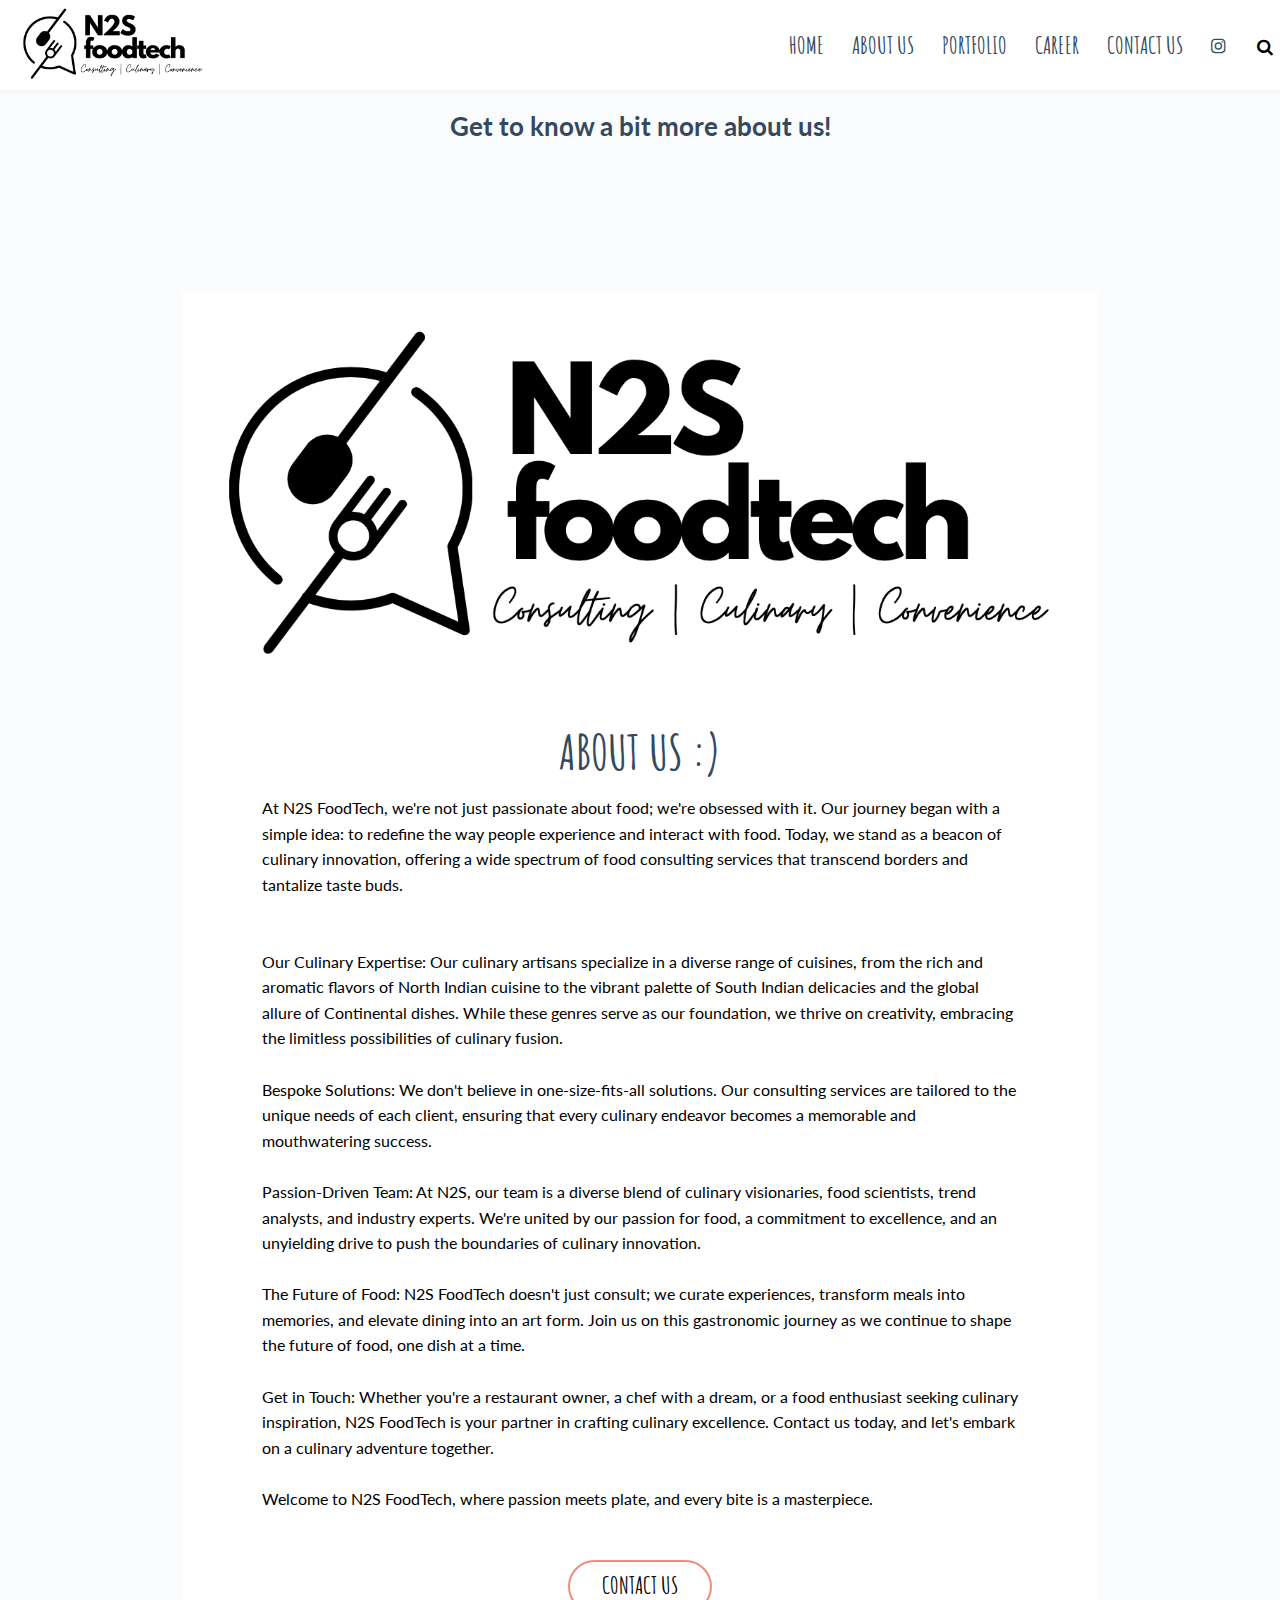
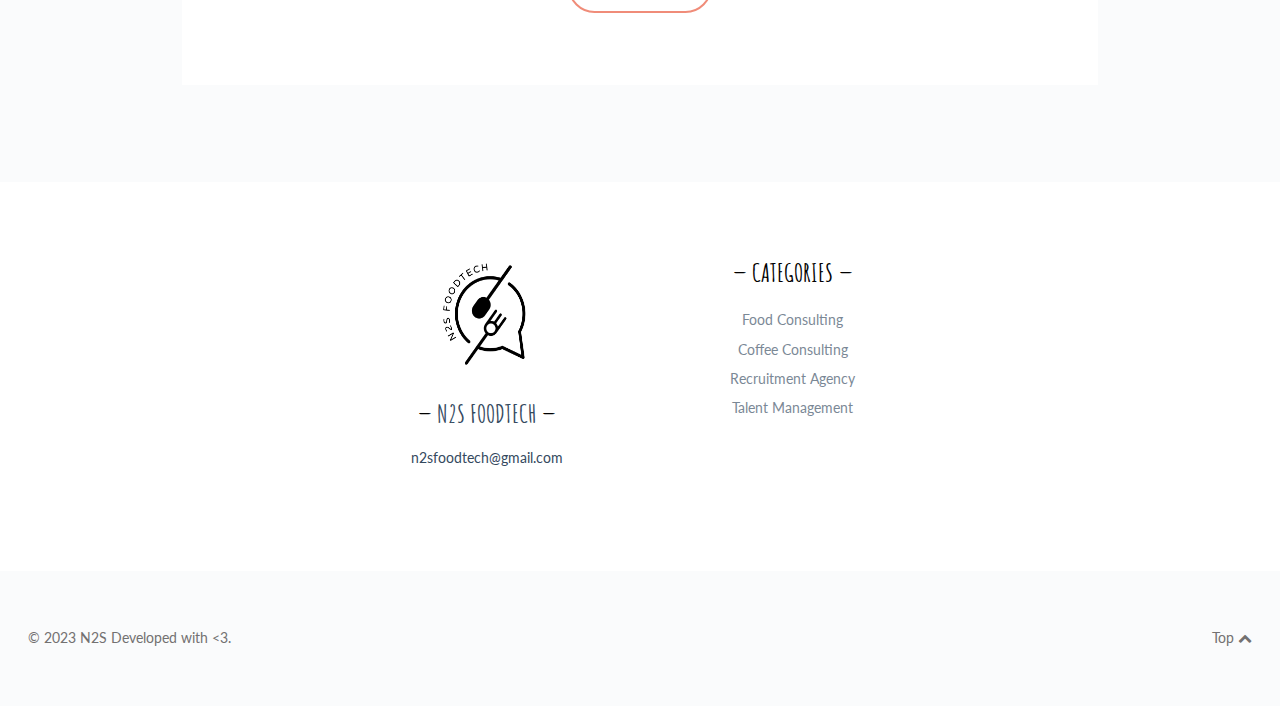
==== about.html @ 74101a21 "first commit" ====
<!doctype html>
<!--
	Itsy by FreeHTML5.co
	Twitter: https://twitter.com/fh5co
	Facebook: https://fb.com/fh5co
	URL: https://freehtml5.co
-->
<html class="home blog no-js" lang="en-US">
<head>
    <title>N2S Foodtech</title>

    <meta charset="UTF-8"/>
    <link rel="stylesheet" href="https://stackpath.bootstrapcdn.com/font-awesome/4.7.0/css/font-awesome.min.css"
          type="text/css" media="all"/>
    <link rel="stylesheet" href="https://fonts.googleapis.com/css?family=Amatic+SC%3A400%2C700%7CLato%3A400%2C700%2C400italic%2C700italic&amp;ver=4.9.8"
          type="text/css" media="screen"/>
    <link rel="stylesheet" href="style.css" type="text/css" media="screen"/>
    <link rel="stylesheet" href="print.css" type="text/css" media="print"/>
    <!--[if (lt IE 9) & (!IEMobile)]>
    <link rel="stylesheet" id="lt-ie9-css" href="ie.css" type="text/css" media="screen"/>
    <![endif]-->
    <script src='js/jquery-3.0.0.min.js'></script>
    <script src='js/jquery-migrate-3.0.1.min.js'></script>
    <!--[if lt IE 9]>
    <script src="http://html5shim.googlecode.com/svn/trunk/html5.js"></script>
    <![endif]-->
</head>
<body class="home sticky-menu sidebar-off" id="top">

<header class="header">

    <div class="header-wrap">

        <div class="logo plain logo-left">
            <div class="site-title">
                <a href="index.html" title=""><img src="images/n2s/logo1.png"/>
                </a>
            </div>
        </div><!-- /logo -->


        <nav id="nav" role="navigation">
            <div class="table">
                <div class="table-cell">
                    <ul id="menu-menu-1">
                        <li class="menu-item">
                            <a href="index.html">Home</a></li>
                        <li class="menu-item">
                            <a href="about.html">About Us</a></li>
                        
                            <li class="menu-item">
                                <a href="portfolio.html">Portfolio</a></li>
                            
                                <li class="menu-item">
                                    <a href="career.html">Career</a></li>
                               
                        <li class="menu-item">
                            <a href="contact.html">Contact Us</a></li>
                        
                        
                        <li class="menu-inline menu-item">
                            <a title="Instagram" href="https://www.instagram.com/n2s_foodtech/" target="_blank">
                                <i class="fa fa-instagram"></i><span class="i">Instagram</span>
                            </a>
                        </li>
                    </ul>
                </div>
            </div>
        </nav>
        <a href="#nav" class="menu-trigger"><i class="fa fa-bars"></i></a>

        <a href="#topsearch" class="search-trigger"><i class="fa fa-search"></i></a>

    </div>

</header>

<br>
<div class="quotemark" style="font-size:2em;" >Get to know a bit more about us! <div class="quote-rating-5"></div></div>



<div class="wrap full-wrap">
    <div class="main-wrap">
        <section class="main main-archive">
            <div class="loop">


                <article class="post format-gallery post_format-post-format-gallery">

                    <a href="#"
                       title="Coffee Consulting">
                        <div class="part-gallery">
                            <div class="flexslider">
                                <ul class="slides">

                                    <li><span class="post-image"><img src="images/n2s/logo1.png"
                                                                      alt="logo"/></span></li>
                                   
                                </ul>
                            </div>
                        </div>

                    </a>
                    

                    <div class="inner">

                        <h2 class="entry-title">
                            <a href="#"
                               title="Food Consulting">
                                About Us :) </a>
                        </h2>
                        
                        <div class="post-content">
                            
                            <p>At N2S FoodTech, we're not just passionate about food; we're obsessed with it. Our journey began with a simple idea: to redefine the way people experience and interact with food. Today, we stand as a beacon of culinary innovation, offering a wide spectrum of food consulting services that transcend borders and tantalize taste buds. <br>

                                <br><br> Our Culinary Expertise: Our culinary artisans specialize in a diverse range of cuisines, from the rich and aromatic flavors of North Indian cuisine to the vibrant palette of South Indian delicacies and the global allure of Continental dishes. While these genres serve as our foundation, we thrive on creativity, embracing the limitless possibilities of culinary fusion.
                                
                                <br><br> Bespoke Solutions: We don't believe in one-size-fits-all solutions. Our consulting services are tailored to the unique needs of each client, ensuring that every culinary endeavor becomes a memorable and mouthwatering success.
                                
                                <br><br> Passion-Driven Team: At N2S, our team is a diverse blend of culinary visionaries, food scientists, trend analysts, and industry experts. We're united by our passion for food, a commitment to excellence, and an unyielding drive to push the boundaries of culinary innovation.
                                
                                <br><br>The Future of Food: N2S FoodTech doesn't just consult; we curate experiences, transform meals into memories, and elevate dining into an art form. Join us on this gastronomic journey as we continue to shape the future of food, one dish at a time.
                                
                                <br><br>Get in Touch: Whether you're a restaurant owner, a chef with a dream, or a food enthusiast seeking culinary inspiration, N2S FoodTech is your partner in crafting culinary excellence. Contact us today, and let's embark on a culinary adventure together.
                                
                                <br><br> Welcome to N2S FoodTech, where passion meets plate, and every bite is a masterpiece.
                                
                                <a
                                        href="contact.html"
                                        class="more-link">Contact Us</a></p>
                        </div>


                    
                    </div>
                </article>



            </div>


        </section>


    </div><!-- /main-wrap -->


</div><!-- /wrap -->


<div class="footer-widgets widget-count-4">

    <div class="wrap">

        <div class="mt-about-you-widget">
            <div class="widget footer">

                <img class="mt-about-avatar" src="images/n2s/logo2.png" alt="Clare Itsy"/>


                <h4><a href="https://www.instagram.com/n2s_foodtech/">N2S Foodtech</a></h4>

                <div class="mt-about-bio">
                    <p><a href="mailto:n2sfoodtech@gmail.com" target="_blank">n2sfoodtech@gmail.com</a></p>
                </div>


            </div>
        </div>
     
        <div class="widget footer"><h4>Categories</h4>
            <ul>
                <li class="cat-item cat-item-6">
                    <a href="index.html">Food Consulting</a>
                </li>
                <li class="cat-item cat-item-7">
                    <a href="index.html" >Coffee Consulting</a>
                </li>
                <li class="cat-item cat-item-8">
                    <a href="career.html">Recruitment Agency</a>
                </li>
                <li class="cat-item cat-item-9">
                    <a href="career.html">Talent Management</a>
                </li>
            </ul>
        </div>
       
    </div>

</div>


<footer class="footer">
    <div class="footer-wrap">
        <div id="footer-text">&copy; 2023 N2S
            Developed with <3.</div>
        <a href="#top" id="btt">Top <i class="fa fa-chevron-up"></i></a>
    </div>
</footer>

<div id="topsearch">
    <div class="table">
        <div class="table-cell">
            <form role="search" method="get" class="searchform" action="index.html">
                <div>
                    <input type="text" value="" name="s" class="s" placeholder="Type and hit enter"/>
                    <input type="submit" class="searchsubmit" value="Search"/>
                </div>
            </form>
        </div>
    </div>
    <a href="#topsearch" class="search-trigger"><i class="fa fa-times"></i></a>
</div>


<script>var ie9 = false;</script>
<!--[if lte IE 9 ]>
<script> var ie9 = true; </script>
<![endif]-->
<script src="js/global-plugins.min.js"></script>
<script src="js/main.js"></script>
</body>
</html>
---- style.css ----
@charset "UTF-8";
/*!

	Itsy by FreeHTML5
	https://freehtml5.co
	https://twitter.com/fh5co
	https://fb.com/fh5co

==========================================================================
*/
/* ==========================================================================
	Table of Contents
==========================================================================

	0. Resets
		0.1. Plugins
			0.1.1 Flexslider
		0.2 Tables
		0.3 Code etc.
		0.4 Forms
		0.5 Defaults
		0.6 Comments

	1.  Global Styles
	2.  Sharing & Pagination
	3.  Single, Home & Archive
	4.  Search / Archive / Author
	5.  404
	6.  Archive Layout
	7.  Contact
	8.  Back to top
	9.  Default Page
	10. Related
	11. Header & Footer Widget Areas
	12. Colors
	13. Shortcodes
	14. Media Queries

*/
/* ==========================================================================
    0 Resets & Box Sizing
  ========================================================================== */
html, body, div, span, object, iframe, h1, h2, h3, h4, h5, h6, p, blockquote, pre, abbr, address, cite, code, del, dfn, em, img, ins, kbd, q, samp, small, strong, sub, sup, var, b, i, dl, dt, dd, ol, ul, li, fieldset, form, label, legend, table, caption, tbody, tfoot, thead, tr, th, td, article, aside, canvas, details, figcaption, figure, footer, header, hgroup, menu, nav, section, summary, time, mark, audio, video {
  border: 0;
  font-size: 100%;
  font: inherit;
  vertical-align: baseline;
  margin: 0;
  padding: 0;
}

article, aside, details, figcaption, figure, footer, header, hgroup, menu, nav, section {
  display: block;
}

blockquote, q {
  quotes: none;
}

blockquote:before, blockquote:after, q:before, q:after {
  content: none;
}

ins {
  background-color: #ff9;
  color: #333;
  text-decoration: none;
}

mark {
  background-color: #ff9;
  color: #333;
  font-style: italic;
  font-weight: 700;
}

del {
  text-decoration: line-through;
}

abbr[title], dfn[title] {
  border-bottom: 1px dotted;
  cursor: help;
}

table {
  border-collapse: collapse;
  border-spacing: 0;
}

hr {
  display: block;
  height: 1px;
  border: 0;
  border-top: 1px solid #ccc;
  margin: 1em 0;
  padding: 0;
}

input, select {
  vertical-align: middle;
}

body {
  font: 13px/1.231 sans-serif;
}

select, input, textarea, button {
  font: 99% sans-serif;
}

pre, code, kbd, samp {
  font-family: monospace, sans-serif;
}

html {
  overflow-y: scroll;
}

a:hover, a:active {
  outline: none;
}

ul, ol {
  margin-left: 2em;
}

ol {
  list-style-type: decimal;
}

nav ul, nav li {
  list-style: none;
  list-style-image: none;
  margin: 0;
}

small {
  font-size: 85%;
}

strong, th {
  font-weight: 700;
}

td {
  vertical-align: top;
}

sub, sup {
  font-size: 75%;
  line-height: 0;
  position: relative;
}

sup {
  top: -.5em;
}

sub {
  bottom: -.25em;
}

pre {
  white-space: pre-wrap;
  word-wrap: break-word;
  padding: 1em;
}

textarea {
  overflow: auto;
}

.ie6 legend, .ie7 legend {
  margin-left: -7px;
}

input[type="checkbox"] {
  vertical-align: bottom;
}

.ie7 input[type="checkbox"] {
  vertical-align: baseline;
}

label, input[type="button"], input[type="submit"], input[type="image"], button {
  cursor: pointer;
}

button, input, select, textarea {
  margin: 0;
}

input:invalid, textarea:invalid {
  border-radius: 1px;
  -moz-box-shadow: 0 0 5px red;
  -webkit-box-shadow: 0 0 5px red;
  box-shadow: 0 0 5px red;
}

.no-boxshadow input:invalid, .no-boxshadow textarea:invalid {
  background-color: #f0dddd;
}

button {
  width: auto;
  overflow: visible;
}

.ie7 img {
  -ms-interpolation-mode: bicubic;
}

input[type="radio"], .ie6 input {
  vertical-align: text-bottom;
}

em, i {
  font-style: oblique;
}

img {
  max-width: 100%;
  height: auto;
}

* {
  -webkit-font-smoothing: aliased;
  -webkit-box-sizing: border-box;
  -moz-box-sizing: border-box;
  box-sizing: border-box;
}

/* ==========================================================================
		0.1 Plugins
	========================================================================== */
/* ==========================================================================
0.1.1 Flexslider
========================================================================== */
/*
* jQuery FlexSlider v2.2.0
* http://www.woothemes.com/flexslider/
*
* Copyright 2012 WooThemes
* Free to use under the GPLv2 license.
* http://www.gnu.org/licenses/gpl-2.0.html
*
* Contributing author: Tyler Smith (@mbmufffin)
*/
/* Browser Resets
*********************************/
.flex-container a:active,
.flexslider a:active,
.flex-container a:focus,
.flexslider a:focus {
  outline: none;
}

.slides,
.flex-control-nav,
.flex-direction-nav {
  margin: 0;
  padding: 0;
  list-style: none;
}

/* FlexSlider Necessary Styles
*********************************/
.flexslider {
  margin: 0;
  padding: 0;
}

.flexslider .slides > li {
  display: none;
  -webkit-backface-visibility: hidden;
}

/* Hide the slides before the JS is loaded. Avoids image jumping */
.flexslider .slides img {
  width: 100%;
  display: block;
}

.flex-pauseplay span {
  text-transform: capitalize;
}

/* Clearfix for the .slides element */
.slides:after {
  content: "\0020";
  display: block;
  clear: both;
  visibility: hidden;
  line-height: 0;
  height: 0;
}

html[xmlns] .slides {
  display: block;
}

* html .slides {
  height: 1%;
}

/* No JavaScript Fallback */
/* If you are not using another script, such as Modernizr, make sure you
* include js that eliminates this class on page load */
.no-js .slides > li:first-child {
  display: block;
}

/* FlexSlider MeanThemes Theme
*********************************/
.flexslider {
  margin: 0;
  position: relative;
  zoom: 1;
}

.flexslider > ul.slides, .flexslider ul.slides > li {
  padding: 0;
  margin: 0;
}

.flex-viewport {
  max-height: 2000px;
  -webkit-transition: all 1s ease;
  -moz-transition: all 1s ease;
  -o-transition: all 1s ease;
  transition: all 1s ease;
}

.loading .flex-viewport {
  max-height: 300px;
}

.flexslider .slides {
  zoom: 1;
}

.carousel li {
  margin-right: 5px;
}

/* Direction Nav */
.flex-direction-nav {
  *height: 0;
}

.flex-direction-nav a {
  text-decoration: none;
  display: block;
  width: 40px;
  height: 40px;
  margin: -20px 0 0;
  position: absolute;
  top: 50%;
  z-index: 10;
  overflow: hidden;
  opacity: 0;
  cursor: pointer;
  color: rgba(255, 255, 255, 0.8);
  -webkit-transition: all .3s ease;
  -moz-transition: all .3s ease;
  transition: all .3s ease;
}

.flex-direction-nav .flex-prev {
  left: 0;
}

.flex-direction-nav .flex-next {
  right: 0;
  text-align: right;
}

.flexslider:hover .flex-prev {
  opacity: 0.7;
  left: 20px;
}

.flexslider:hover .flex-next {
  opacity: 0.7;
  right: 20px;
}

.flexslider:hover .flex-next:hover, .flexslider:hover .flex-prev:hover {
  opacity: 1;
}

.flex-direction-nav .flex-disabled {
  opacity: 0 !important;
  filter: alpha(opacity=0);
  cursor: default;
}

.flex-direction-nav a:before {
  font-family: "FontAwesome";
  font-size: 40px;
  display: inline-block;
  content: '\f104';
}

.flex-direction-nav a.flex-next:before {
  content: '\f105';
}

/* Control Nav */
.flex-control-nav {
  position: absolute;
  right: 20px;
  bottom: 1em;
  z-index: 3;
}
.flex-control-nav li {
  display: inline-block;
}
.flex-control-nav li a {
  display: inline-block;
  width: 10px;
  height: 10px;
  margin: 0 4px;
  text-indent: -999em;
  border: 2px solid #fff;
  border-radius: 6px;
  cursor: pointer;
  opacity: .4;
  -webkit-transition: background .5s, opacity .5s;
  -moz-transition: background .5s, opacity .5s;
  transition: background .5s, opacity .5s;
}
.flex-control-nav li a:hover {
  opacity: 0.7;
}
.flex-control-nav li a.flex-active {
  background: #fff;
  background: rgba(255, 255, 255, 0.8);
  opacity: 1;
}

.flex-control-thumbs {
  margin: 5px 0 0;
  position: static;
  overflow: hidden;
}

.flex-control-thumbs li {
  width: 25%;
  float: left;
  margin: 0;
}

.flex-control-thumbs img {
  width: 100%;
  display: block;
  opacity: .7;
  cursor: pointer;
}

.flex-control-thumbs img:hover {
  opacity: 1;
}

.flex-control-thumbs .flex-active {
  opacity: 1;
  cursor: default;
}

@media screen and (max-width: 860px) {
  .flex-direction-nav .flex-prev {
    opacity: 1;
    left: 10px;
  }

  .flex-direction-nav .flex-next {
    opacity: 1;
    right: 10px;
  }
}
/* ==========================================================================
  Zilla Likes
  ========================================================================== */
article .zilla-likes {
  padding-top: 40px;
  padding-bottom: 20px;
  padding-left: 0;
  text-decoration: none;
  width: 100%;
  text-align: center;
  background: none;
  font-family: 'Helvetica', Arial, sans-serif;
  font-size: 20px;
}
article .zilla-likes .zilla-likes-count:before {
  content: '';
  width: 60px;
  height: 60px;
  display: block;
  background: url(assets/img/zillalikes-on.svg) center center no-repeat;
  background: url(assets/img/zillalikes-off.svg) center center no-repeat;
  margin: 0 auto -43px auto;
}
article .zilla-likes:hover, article .zilla-likes.active {
  background: none;
  padding-left: 0 !important;
}
article .zilla-likes:hover .zilla-likes-count:before, article .zilla-likes.active .zilla-likes-count:before {
  background: url(assets/img/zillalikes-on.svg) center center no-repeat;
}
article .zilla-likes:hover .zilla-likes-count:before {
  -webkit-animation: pulsate 1s ease-in-out;
  -webkit-animation-iteration-count: infinite;
}

@-webkit-keyframes pulsate {
  0% {
    -webkit-transform: scale(1, 1);
  }
  25% {
    -webkit-transform: scale(0.9, 0.9);
  }
  50% {
    -webkit-transform: scale(1, 1);
  }
  75% {
    -webkit-transform: scale(1.1, 1.1);
  }
  100% {
    -webkit-transform: scale(1, 1);
  }
}
.isotope-item {
  z-index: 2;
}

.isotope-hidden.isotope-item {
  pointer-events: none;
  z-index: 1;
}

.isotope, .isotope .isotope-item {
  -webkit-transition-duration: 0.8s;
  -moz-transition-duration: 0.8s;
  -ms-transition-duration: 0.8s;
  -o-transition-duration: 0.8s;
  transition-duration: 0.8s;
}

.isotope {
  -webkit-transition-property: height, width;
  -moz-transition-property: height, width;
  -ms-transition-property: height, width;
  -o-transition-property: height, width;
  transition-property: height, width;
}

.isotope .isotope-item {
  -webkit-transition-property: -webkit-transform, opacity;
  -moz-transition-property: -moz-transform, opacity;
  -ms-transition-property: -ms-transform, opacity;
  -o-transition-property: top, left, opacity;
  transition-property: transform, opacity;
}

/* ==========================================================================
		0.2 Tables
	========================================================================== */
table {
  max-width: 100%;
}

table, table td, table th {
  border: 1px solid #ccc;
  border-collapse: collapse;
}

table td, table th {
  padding: 10px;
}

table th {
  background: #f3f3f3;
  font-weight: 700;
}

table tr:nth-child(odd) td {
  background: #f9f9f9;
}

/* ==========================================================================
			0.3 Code etc.
	========================================================================== */
dl {
  margin: 1.6em 0;
}

dl dt {
  float: left;
  width: 180px;
  overflow: hidden;
  clear: left;
  text-align: right;
  text-overflow: ellipsis;
  white-space: nowrap;
  font-weight: bold;
  margin-bottom: 1em;
}

dl dd {
  margin-left: 200px;
  margin-bottom: 1em;
}

.gallery dl {
  margin: auto;
}
.gallery dl dt {
  float: none;
  width: auto;
  overflow: auto;
  clear: none;
  text-align: inherit;
  text-overflow: none;
  white-space: inherit;
  font-weight: inherit;
  margin-bottom: auto;
}
.gallery dl dd {
  margin-left: auto;
  margin-bottom: auto;
}

mark {
  background-color: #ffc336;
}

code, tt {
  padding: 0 4px;
  font-family: "Courier New", monospace, sans-serif;
  border: 1px solid #E3EDF3;
  background: #F7FAFB;
  border-radius: 2px;
  display: inline-block;
}

pre {
  margin: 0 0 20px 0;
  border: 1px solid #E3EDF3;
  width: 96%;
  padding: 20px;
  font-family: "Courier New", monospace, sans-serif;
  white-space: pre;
  overflow: auto;
  background: #F7FAFB;
  border-radius: 3px;
}

h2 + pre {
  margin-top: 20px;
}

pre code, tt {
  font-size: inherit;
  white-space: -moz-pre-wrap;
  white-space: pre-wrap;
  background: transparent;
  border: none;
  padding: 0;
}

kbd {
  display: inline-block;
  margin-bottom: 0.4em;
  padding: 1px 8px;
  border: #ccc 1px solid;
  color: #666;
  text-shadow: #fff 0 1px 0;
  font-size: 0.9em;
  font-weight: bold;
  background: #f4f4f4;
  border-radius: 4px;
  box-shadow: 0 1px 0 rgba(0, 0, 0, 0.2), 0 1px 0 0 #fff inset;
}

/* ==========================================================================
		0.Forms
	========================================================================== */
::-webkit-input-placeholder {
  color: #737171;
}

:-moz-placeholder {
  /* Firefox 18- */
  color: #737171;
}

::-moz-placeholder {
  /* Firefox 19+ */
  color: #737171;
}

:-ms-input-placeholder {
  color: #737171;
}

input[type="text"], input[type="url"], input[type="email"],
input[type="tel"], input[type="password"], textarea {
  background-color: rgba(0, 0, 0, 0.05);
  border: none;
  border-radius: 0;
  -webkit-appearance: none;
  outline: none;
  width: auto;
  padding: 1em 0.75em;
  font-size: 19px;
  font-size: 1.9rem;
  font-weight: 400;
  font-family: Helvetica, Arial, sans-serif;
  width: 100%;
  color: #737171;
  -o-transition: all 0.25s ease-in-out;
  -webkit-transition: all 0.25s ease-in-out;
  -moz-transition: all 0.25s ease-in-out;
  transition: all 0.25s ease-in-out;
}

input[type="submit"], button {
  -webkit-appearance: none;
  background-color: transparent;
  font-size: 20px;
  font-size: 2rem;
}

input[type="text"]:hover, input[type="url"]:hover, input[type="email"]:hover,
input[type="tel"]:hover, input[type="password"]:hover, textarea:hover {
  color: #737171;
  background-color: rgba(0, 0, 0, 0.09);
}

input[type="text"]:focus, input[type="url"]:focus, input[type="email"]:focus,
input[type="tel"]:focus, input[type="password"]:focus, textarea:focus {
  color: #737171;
  box-shadow: none;
  background-color: rgba(0, 0, 0, 0.11);
}

select {
  width: 100%;
}

input.searchsubmit,
input[type="submit"].searchsubmit {
  display: none;
}

/* ==========================================================================
    0.5 Defaults
  ========================================================================== */
.alignnone {
  margin: 5px 0 20px;
}

a img.alignnone {
  margin: 5px 20px 20px 0;
}

a img.aligncenter {
  display: block;
  margin-left: auto;
  margin-right: auto;
}

.aligncenter,
div.aligncenter,
.aligncenter {
  display: block;
  margin: 5px auto;
  clear: both;
}

.alignright,
a img.alignright {
  float: right;
  margin: 5px 0 20px 20px;
}

.alignleft,
a img.alignleft {
  float: left;
  margin: 5px 20px 20px 0;
}

.sticky {
  font-style: normal;
}

.gallery-caption {
  font-style: normal;
  font-size: 80%;
}

.bypostauthor .avatar {
  border-color: #ccc;
}

.post-image:hover, .flexslider:hover {
  position: relative;
}

/* Text meant only for screen readers. */
.screen-reader-text {
  border: 0;
  clip: rect(1px, 1px, 1px, 1px);
  clip-path: inset(50%);
  height: 1px;
  margin: -1px;
  overflow: hidden;
  padding: 0;
  position: absolute !important;
  width: 1px;
  word-wrap: normal !important;
  /* Many screen reader and browser combinations announce broken words as they would appear visually. */
}

.screen-reader-text:focus {
  background-color: #eee;
  clip: auto !important;
  clip-path: none;
  color: #444;
  display: block;
  font-size: 1em;
  height: auto;
  left: 5px;
  line-height: normal;
  padding: 15px 23px 14px;
  text-decoration: none;
  top: 5px;
  width: auto;
  z-index: 100000;
  /* Above WP toolbar. */
}

/* ==========================================================================
	0.6 Comments
==========================================================================
*/
h3#respond-title {
  margin-bottom: 0.35em;
}

.author-avatar img {
  width: 50px;
  height: 50px;
  -webkit-box-sizing: content-box;
  -moz-box-sizing: content-box;
  box-sizing: content-box;
  border-radius: 100px;
}

.author-avatar.avatar-small img {
  width: 25px;
  height: 25px;
}

.comments-wrapper {
  position: relative;
  z-index: 1;
  padding-top: 0;
  margin-top: 2em;
}

p.form-submit {
  margin-bottom: 0;
}

#comments {
  display: inline-block;
  width: 100%;
}
#comments h5#respond {
  margin-top: 30px;
}
#comments h5#respond span {
  color: #f08c79;
}
#comments .url, #comments .comment-date {
  text-decoration: none;
  margin-top: -0.75em;
  display: block;
}
#comments .url {
  font-size: 120%;
}
#comments .comment-date {
  margin-top: 0;
  margin-bottom: -1em;
  font-size: 80%;
}
#comments .commentlist, #comments .commentlist ul {
  list-style-type: none;
  padding: 0;
  margin: 0;
}
#comments .commentlist {
  padding-top: 0;
  padding-bottom: 1em;
  margin-bottom: 2em;
  border-bottom: 1px solid rgba(0, 0, 0, 0.05);
}
#comments .commentlist li {
  display: table;
  width: 100%;
  margin-top: 20px;
}
#comments .commentlist li .comment-date {
  border: none;
  padding: 8px 0 4px 0;
  display: block;
}
#comments .commentlist li .comment-reply-link {
  display: inline-block;
  margin-top: 0;
  font-size: 70%;
  padding: 0.35em 1.25em;
}
#comments .commentlist li .author-avatar, #comments .commentlist li .comment-body {
  display: table-cell;
  vertical-align: top;
}
#comments .commentlist li .author-avatar {
  width: 60px;
}
#comments .commentlist ul {
  padding: 20px 0 0 40px;
  position: relative;
  display: block;
}
#comments .commentlist ul li {
  padding: 20px 0;
  margin: 0 0 20px 0;
  border-top: 3px solid rgba(0, 0, 0, 0.05);
  display: table;
}
#comments .commentlist ul li .author-avatar, #comments .commentlist ul li .comment-body {
  display: table-cell;
}
#comments .commentlist ul li:first-child {
  border-top: none;
}
#comments .commentlist .commentlist li:first-child li,
#comments .commentlist .commentlist ul li {
  border-top: 1px solid rgba(0, 0, 0, 0.05);
}
#comments label, #comments label + .required {
  position: absolute;
  left: -9999em;
}

input#author, input#email, input#url {
  max-width: 500px;
}

textarea#comment {
  height: 250px;
}

button:hover, input[type="submit"]:hover {
  opacity: 0.8;
}

/* ==========================================================================
	1. Global
	========================================================================== */
html {
  -webkit-text-size-adjust: none;
  -webkit-font-smoothing: antialiased;
  text-rendering: optimizeLegibility;
  font-size: 62.5%;
  height: 100%;
}

body {
  margin: 0;
  padding: 0;
  height: 100%;
  color: #737171;
}

.widget input.searchsubmit {
  display: none;
}

a, .basic-item a h2, a h1, a h2 {
  text-decoration: none;
  -o-transition: all 0.25s ease-in-out;
  -webkit-transition: all 0.25s ease-in-out;
  -moz-transition: all 0.25s ease-in-out;
  transition: all 0.25s ease-in-out;
}

/* GPU Enhanced */
body.overlay-active header.header, body.overlay-active .wrap,
.pagination li a:before, .share-overlay, .post-image a, .post-image a:hover {
  -webkit-transform: translatez(0);
  -moz-transform: translatez(0);
  -ms-transform: translatez(0);
  -o-transform: translatez(0);
  transform: translatez(0);
}

.side {
  -webkit-transform: translate3d(0, 0, 0);
}

.blur-enabled #topsearch {
  background: rgba(255, 255, 255, 0.85);
}

.sidebar-off .wrap.full-wrap, .sidebar-off.sidebar-switch .wrap.full-wrap {
  max-width: 916px;
  padding: 0;
}
.sidebar-off .wrap.full-wrap .main-wrap, .sidebar-off.sidebar-switch .wrap.full-wrap .main-wrap {
  width: 100%;
  float: none;
}

#topsearch {
  display: none;
  -webkit-overflow-scrolling: touch;
  position: fixed;
  top: 0;
  left: 0;
  width: 100%;
  height: 100%;
  overflow: auto;
  background-color: #fff;
  background: rgba(255, 255, 255, 0.85);
  z-index: 99;
  padding: 1em;
  margin: 0;
  text-align: center;
  color: #737171;
}
#topsearch .table {
  display: table;
  width: 100%;
  height: 100%;
}
#topsearch .table .table-cell {
  width: 100%;
  display: table-cell;
  vertical-align: middle;
}
#topsearch .search-trigger {
  position: absolute;
  top: 20px;
  right: 20px;
  color: #737171;
  font-size: 20px;
  font-size: 2rem;
  padding: 10px;
}
#topsearch input.s {
  background-color: transparent;
  font-size: 30px;
  font-size: 3rem;
  border-bottom: 1px solid #f08c79;
  max-width: 800px;
}
#topsearch input.s::-webkit-input-placeholder {
  color: #737171;
}
#topsearch input.s:-moz-placeholder {
  color: #737171;
}
#topsearch input.s::-moz-placeholder {
  color: #737171;
}
#topsearch input.s:-ms-input-placeholder {
  color: #737171;
}

header.header {
  position: relative;
  display: block;
  width: 100%;
  box-shadow: 0 0 5px 0 rgba(0, 0, 0, 0.07);
  z-index: 6;
}
header.header i.fa {
  font-size: 17px;
  font-size: 1.7rem;
  display: inline-block;
  vertical-align: middle;
}
header.header:before {
  content: '';
  position: absolute;
  top: 0;
  left: 0;
  width: 100%;
  height: 100%;
}
header.header .header-wrap {
  position: relative;
  display: table;
  width: 100%;
  max-width: 1330px;
  margin: 0 auto;
}
header.header a.search-trigger, header.header a.menu-trigger {
  display: table-cell;
  vertical-align: middle;
  width: 20px;
  padding: 5px 7px;
}
header.header a.search-trigger, header.header a.menu-trigger, header.header .logo {
  position: relative;
  z-index: 5;
}
header.header nav {
  text-align: right;
  position: absolute;
  left: -9999em;
  opacity: 0;
  -o-transition: opacity 0.25s ease-in-out;
  -webkit-transition: opacity 0.25s ease-in-out;
  -moz-transition: opacity 0.25s ease-in-out;
  transition: opacity 0.25s ease-in-out;
}
header.header nav ul li {
  display: inline;
  margin-left: 1em;
  position: relative;
}
header.header nav ul li ul {
  display: none;
}
header.header nav ul li:first-child {
  margin-left: 0;
}
header.header .logo, header.header .nav-trigger {
  display: table-cell;
  vertical-align: middle;
}
header.header .logo {
  width: 200px;
}
header.header .site-tagline {
  margin-top: 0.35em;
}

.js .blur-enabled.menu-active header.header nav#nav {
  background-color: rgba(255, 255, 255, 0.85);
}

body.menu-active .wrap, body.menu-active .hero, body.menu-active .home-sticky {
  -webkit-filter: blur(10px);
}
body.menu-active header.header {
  position: fixed;
  top: 0;
  left: 0;
  width: 100%;
  z-index: 5;
}
body.menu-active header.header nav#nav {
  -webkit-overflow-scrolling: touch;
  position: fixed;
  top: 0;
  left: 0;
  width: 100%;
  height: 100%;
  overflow: auto;
  background-color: #fff;
  background-color: rgba(255, 255, 255, 0.95);
  z-index: 5;
  padding: 3em 1em;
  margin: 0;
  text-align: center;
  color: #737171;
  display: block;
  opacity: 1;
  -o-transition: opacity 0.25s ease-in-out;
  -webkit-transition: opacity 0.25s ease-in-out;
  -moz-transition: opacity 0.25s ease-in-out;
  transition: opacity 0.25s ease-in-out;
  font-size: 190%;
}
body.menu-active header.header nav#nav ul li.menu-inline, body.menu-active header.header nav#nav ul li.menu-inline:hover, body.menu-active header.header nav#nav ul li ul li, body.menu-active header.header nav#nav ul li ul li:hover {
  display: inline-block;
}
body.menu-active header.header nav#nav ul li ul {
  padding-bottom: 1em;
}
body.menu-active header.header nav#nav ul li, body.menu-active header.header nav#nav ul li:hover {
  display: block;
  margin: 0;
}
body.menu-active header.header nav#nav ul li a, body.menu-active header.header nav#nav ul li:hover a {
  display: block;
  padding: 0.25em 1em;
}
body.menu-active header.header nav#nav ul ul {
  display: block;
  font-size: 80%;
  background-color: transparent;
}
body.menu-active header.header nav#nav ul ul li a:before {
  content: ' - ';
}
body.menu-active header.header nav#nav .table {
  display: table;
  width: 100%;
  height: 100%;
}
body.menu-active header.header nav#nav .table .table-cell {
  width: 100%;
  display: table-cell;
  vertical-align: middle;
}

body.sticky-menu .hero {
  padding-top: 4em;
}
body.sticky-menu.hero-off .home-sticky {
  margin-top: 4em;
}
body.sticky-menu header.header {
  position: fixed;
  top: 0;
  left: 0;
  width: 100%;
}
body.sticky-menu header.header:before {
  opacity: 1;
}
body.sticky-menu a.menu-trigger, body.sticky-menu a.search-trigger {
  z-index: 5;
}
body.sticky-menu .site-title {
  z-index: 5;
  position: relative;
}
body.sticky-menu .wrap.full-wrap {
  padding-top: 6.5em;
}

.wrap {
  padding-left: 1em;
  padding-right: 1em;
}

.inner {
  padding: 3em 2em;
}

footer.footer {
  padding: 4em 2em;
  display: table;
  width: 100%;
  text-align: center;
}

.width-cap {
  max-width: 820px;
  margin: 0 auto;
}

.side {
  -o-transition: all 0.25s ease-in-out;
  -webkit-transition: all 0.25s ease-in-out;
  -moz-transition: all 0.25s ease-in-out;
  transition: all 0.25s ease-in-out;
  padding: 2em 1em 1em 1em;
  position: relative;
  z-index: 1;
}
.side ul {
  list-style: none;
  padding: 0;
  margin: 0;
}
.side ul ul {
  padding-left: 1em;
  font-size: 95%;
}
.side ul li {
  margin-top: 0.5em;
}
.side ul li.first-child {
  margin-top: 0;
}
.side .widget {
  border-radius: 3px;
  padding: 1.5em 2em;
  margin-bottom: 2em;
}
.side .widget ul li {
  display: block;
}
.side .widget .socials {
  text-align: center;
}
.side .widget h4 {
  margin-bottom: 0.6em;
}

/* ==========================================================================
	2. Sharing & Pagination
	========================================================================== */
.sharer {
  text-align: center;
}
.sharer li {
  padding-top: 1em;
}
.sharer li span {
  display: none;
}
.sharer li .twitter {
  color: #55acee;
}
.sharer li .facebook {
  color: #3c599f;
}
.sharer li .pinterest {
  color: #cb2027;
}
.sharer li .googleplus {
  color: #c63d2d;
}

/* Layout Sharer differntly if JavaScript is enabled */
.js .share-overlay.show {
  display: table;
  opacity: 0;
}

body.overlay-active header.header, body.overlay-active .wrap, body.overlay-active .hero, body.overlay-active .home-sticky {
  -webkit-filter: blur(10px);
}

.js .blur-enabled .share-overlay {
  background-color: rgba(255, 255, 255, 0.85);
}

.js .share-overlay {
  -webkit-overflow-scrolling: touch;
  position: fixed;
  top: 0;
  left: 0;
  width: 100%;
  height: 100%;
  overflow: auto;
  background-color: #fff;
  background-color: rgba(255, 255, 255, 0.95);
  z-index: 99;
  padding: 1em;
  margin: 0;
  text-align: center;
  color: #737171;
  display: none;
}
.js .share-overlay .share-close {
  position: absolute;
  top: 20px;
  right: 20px;
  color: #737171;
  font-size: 20px;
  font-size: 2rem;
  padding: 10px;
}
.js .share-overlay .meta.sharer {
  padding: 0;
  margin: 0 auto;
  border: none;
  display: table;
  table-layout: fixed;
  width: 100%;
  max-width: 240px;
}
.js .share-overlay .meta.sharer:before {
  display: none;
}
.js .share-overlay .share-inner {
  display: table-cell;
  width: 100%;
  vertical-align: middle;
}
.js .share-overlay .share-inner h1 {
  margin-bottom: 0.5em;
}
.js .share-overlay li {
  display: table-cell;
}
.js .share-overlay li:before {
  content: '';
}
.js .share-overlay li a {
  color: #737171;
  font-size: 20px;
  font-size: 2rem;
  padding: 10px;
}

span.i {
  position: absolute;
  left: -9999em;
}

.next-last.square a {
  color: #fff;
  font-size: 40px;
  font-size: 4rem;
}
.next-last.square a:hover {
  color: #fff;
}

.full-width .square.older-posts, .full-width .square.newer-posts {
  width: 50%;
}

.single-post .pagination li {
  width: 33.33333%;
}

.pagination {
  text-align: center;
  margin-top: 2em;
  margin-bottom: 2em;
}
.pagination ul {
  display: table;
  width: 100%;
}
.pagination li {
  display: table-cell;
  width: 50%;
  text-align: center;
}
.pagination li.share-link a {
  background: #34495e;
}
.pagination li span.inactive, .pagination li .span.inactive:hover {
  position: relative;
  display: inline-block;
  line-height: 65px;
  width: 100%;
  height: 65px;
  background: #000;
  color: #fff;
  font-size: 18px;
  font-size: 1.8rem;
  opacity: 0.05;
}
.pagination li a {
  position: relative;
  display: inline-block;
  line-height: 65px;
  width: 100%;
  height: 65px;
  background: #f08c79;
  color: #fff;
  font-size: 18px;
  font-size: 1.8rem;
}
.pagination li a:before {
  position: absolute;
  top: 0;
  left: 0;
  width: 100%;
  height: 100%;
  content: '';
  background: #000;
  opacity: 0;
  z-index: 1;
  -o-transition: opacity 0.25s ease-in-out;
  -webkit-transition: opacity 0.25s ease-in-out;
  -moz-transition: opacity 0.25s ease-in-out;
  transition: opacity 0.25s ease-in-out;
}
.pagination li a .fa {
  z-index: 2;
  position: relative;
}
.pagination li a:hover {
  color: #fff;
  background: #000;
}
.pagination li a:hover:before {
  opacity: 0.2;
}

.page-pagination {
  padding: 0.5em;
  margin-bottom: 1em;
  font-size: 80%;
  border: 1px solid rgba(0, 0, 0, 0.15);
}

/* ==========================================================================
	3. Single, Home & Archive
	========================================================================== */
.js .hero {
  position: fixed;
  height: 100%;
  z-index: 4;
}

h2.home-sticky-title, h2.home-blog-title {
  margin-bottom: 1em;
  text-align: center;
}
h2.home-sticky-title:before, h2.home-blog-title:before {
  content: '— ';
  display: inline-block;
  padding-right: 0.4em;
}
h2.home-sticky-title:after, h2.home-blog-title:after {
  content: ' —';
  display: inline-block;
  padding-left: 0.2em;
}

h2.home-blog-title {
  margin-top: -1.25em;
  margin-bottom: 1.5em;
}

.home-sticky {
  padding: 2em 0;
  text-align: center;
  display: inline-block;
  width: 100%;
}
.home-sticky .home-sticky-post {
  max-width: 100%;
  display: block;
  float: left;
}

.hero {
  background-repeat: no-repeat;
  background-size: cover;
  background-position: center center;
  height: 450px;
  position: relative;
  display: table;
  width: 100%;
}
.hero .hero-inner {
  display: table-cell;
  width: 100%;
  vertical-align: middle;
}
.hero .hero-inner .inner {
  max-width: 1400px;
  display: block;
  margin: 0 auto;
}
.hero .hero-inner span.border {
  display: inline-block;
  width: auto;
  padding: 6px 0;
}
.hero .hero-inner span.border.border-top {
  border-top: 2px solid #fff;
}
.hero .hero-inner span.border.border-bottom {
  border-bottom: 2px solid #fff;
}
.hero .more-arrow {
  display: block;
  text-align: center;
  position: absolute;
  bottom: 0;
  left: 0;
  width: 100%;
  padding: 40px 2em;
}
.hero .more-arrow:hover {
  opacity: 0.7;
}
.hero .more-arrow .fa {
  color: #fff;
  font-size: 25px;
  font-size: 2.5rem;
}
.hero .more-arrow span {
  position: absolute;
  left: -9999em;
}

.wrap {
  padding-top: 2em;
}

.post {
  position: relative;
}
.post .featured {
  background: url(assets/img/featured.svg) 100% 100% no-repeat;
  background-size: 95% auto;
  position: absolute;
  bottom: 0;
  right: 0;
  width: 39px;
  height: 39px;
  border-radius: 4px;
}
.post h2.entry-title, .post h1 {
  text-align: center;
}

.page h1 {
  margin-bottom: 0.5em;
  text-align: left;
}

.page blockquote, .single blockquote {
  margin-top: 1em;
}

.main-archive .post {
  margin-bottom: 2em;
}
.main-archive .post.home-sticky-post {
  margin-bottom: 0;
}
.main-archive .post {
  position: relative;
}
.main-archive .post .content-aside {
  -o-transition: opacity 0.25s ease-in-out;
  -webkit-transition: opacity 0.25s ease-in-out;
  -moz-transition: opacity 0.25s ease-in-out;
  transition: opacity 0.25s ease-in-out;
}
.main-archive .post .content-aside:hover {
  opacity: 0.7;
}
.main-archive .post blockquote {
  margin-top: 1.5em;
}

.post-content {
  display: inline-block;
  width: 100%;
}

.post-image {
  display: block;
  position: relative;
  z-index: 3;
  background: #fff;
}
.post-image a:hover img {
  opacity: 0.85;
}
.post-image img {
  display: block;
  width: 100%;
}

.post-status {
  display: block;
  text-align: center;
  padding: 3em 0 0 0;
}
.post-status blockquote, .post-status iframe {
  margin: 0 auto !important;
  display: block;
}

.part-link {
  margin-top: 2em;
  margin-bottom: 2em;
}
.part-link .more-link {
  max-width: 12em;
}

.single .content-quote {
  margin-top: 1em;
}

.single .main {
  position: relative;
}
.single .main .jp-interface {
  z-index: 1;
}

.meta.bottom, .meta.sharer {
  width: 100%;
  border-bottom: none;
  padding: 0.75em 0 1.75em 0;
}

.meta {
  list-style: none;
  display: table;
  margin: 0 auto 0 auto;
}
.meta.bottom {
  margin-bottom: 0;
  padding-bottom: 0;
  text-align: center;
}
.meta li {
  display: inline-block;
  vertical-align: middle;
  margin-left: 0.25em;
}
.meta li:first-child {
  margin-left: 0;
}
.meta li:before {
  content: " • ";
  color: #f08c79;
}
.meta li:first-child:before {
  content: " ";
}

.more-link {
  border: 2px solid #f08c79 !important;
  padding: 0.35em 0.75em 0.4em 0.75em;
  line-height: 1.3;
  display: block;
  vertical-align: middle;
  border-radius: 10em;
  max-width: 6em;
  text-align: center;
  margin: 2em auto 0 auto;
}
.more-link:hover {
  border: 2px solid #34495e !important;
}

p + .more-link {
  margin-top: 0;
}

.author-wrap {
  padding: 3.5em 2em 3.5em 2em;
}

.author-wrap, .author-enhanced {
  display: table;
  width: 100%;
  text-align: center;
  margin: 2em 0;
}
.author-wrap h6, .author-enhanced h6 {
  margin-bottom: -0.5em;
}
.author-wrap a:hover, .author-enhanced a:hover {
  opacity: 0.7;
}
.author-wrap .author-avatar img, .author-enhanced .author-avatar img {
  width: 95px;
  height: 95px;
  margin-bottom: 10px;
  border: none;
}
.author-wrap .author-socials, .author-enhanced .author-socials {
  padding: 10px 7px;
  opacity: 0.3;
}
.author-wrap .author-socials span, .author-enhanced .author-socials span {
  position: absolute;
  left: -9999em;
}

/* ==========================================================================
	4. Search / Archive / Author
	========================================================================== */
h1.searching {
  text-align: center;
}

h1.searching + p {
  text-align: center;
  opacity: 0.5;
}

h1.searching + p:last-of-type {
  margin-bottom: 0;
}

.post.result {
  margin-top: 0;
}

.post.post-result a:hover {
  opacity: 0.7;
}

.author-wrap .author-avatar img, .author-enhanced .author-avatar img {
  box-shadow: 0 0 6px rgba(0, 0, 0, 0.2);
}

.author-enhanced {
  text-align: center;
}
.author-enhanced h1.searching + p:last-of-type {
  margin-bottom: 1em;
}
.author-enhanced .author-socials {
  color: #34495e;
  opacity: 0.3;
}

/* ==========================================================================
	5. 404
	========================================================================== */
.error404 article {
  text-align: center;
}

/* ==========================================================================
	6. Archive Layout
	========================================================================== */
.archive-layout {
  display: table;
  width: 100%;
  padding-bottom: 2em;
}

/* ==========================================================================
	7. Contact
	========================================================================== */
#map {
  display: table;
  width: 100%;
  height: 200px;
}
#map img {
  max-width: inherit;
}

/* ==========================================================================
	8. Back to top
	========================================================================== */
#btt {
  padding-top: 1em;
  display: block;
}

/* ==========================================================================
	 9. Default Page
	========================================================================== */
.single-post .post .inner ul, .page .post .inner ul {
  padding-top: 0.25em;
  padding-bottom: 0.25em;
}
.single-post .post .inner ul.meta, .page .post .inner ul.meta {
  padding-top: 0;
  padding-bottom: 0;
}
.single-post .post .inner ul.meta li, .page .post .inner ul.meta li {
  margin: 0 0.15em;
}
.single-post .post .inner ul li, .page .post .inner ul li {
  margin: 0.25em 0;
}

/* ==========================================================================
	10. Related
========================================================================== */
.related-posts {
  margin: 2em 0 0 0;
  padding: 2em;
}
.related-posts .posts {
  width: 100%;
}
.related-posts h5 {
  text-align: center;
  margin-bottom: 1em;
}
.related-posts h5:before {
  content: '— ';
  display: inline-block;
  padding-right: 0.4em;
}
.related-posts h5:after {
  content: ' —';
  display: inline-block;
  padding-left: 0.2em;
}
.related-posts h6 {
  text-align: center;
}
.related-posts .post {
  padding: 0;
  margin: 0;
  background: transparent;
}
.related-posts .inner {
  padding: 2em 1em;
}

/* ==========================================================================
	11. Header & Footer Widget Areas
========================================================================== */
.header-widgets, .footer-widgets {
  padding: 3em 0 0 0;
  display: table;
  width: 100%;
  text-align: center;
}

.footer-widgets {
  margin-top: 5em;
  padding: 2em 0 5em 0;
}

.widget {
  border-radius: 3px;
  padding: 1em;
}
.widget ul {
  padding: 0;
  margin: 0;
  list-style: none;
}
.widget ul li {
  padding: 0.25em 0;
}
.widget .socials {
  text-align: left;
}
.widget h4 {
  margin-bottom: 0.6em;
  text-align: center;
}
.widget h4:before {
  content: '— ';
  display: inline-block;
  padding-right: 0.2em;
}
.widget h4:after {
  content: ' —';
  display: inline-block;
  padding-left: 0.2em;
}

.mt-about-you-widget {
  margin-top: 65px;
  text-align: center;
}
.mt-about-you-widget img.mt-about-avatar {
  border-radius: 500px;
  width: 125px;
  height: 125px;
  margin: -85px auto 20px auto;
  display: block;
}

/* ==========================================================================
	13. Typography
==========================================================================
*/
body, input[type="text"], input[type="email"], input[type="tel"],
input[type="url"], input[type="password"], textarea,
input[type="submit"] {
  font-family: 'Roboto Slab', Georgia, serif;
}

.site-title,
h1, h2, h3,
h4, h5, h6,
.meta,
.more-link,
.share-overlay,
.content-aside,
blockquote,
.btn,
button,
.filter,
input[type="text"], input[type="url"], input[type="email"],
input[type="tel"], input[type="password"], textarea,
.post-meta,
.btn, button, .button, input[type="submit"],
#edd_checkout_cart_wrap,
#edd_checkout_form_wrap,
header.header nav, .hero, #comments .url,
.form-submit input[type="submit"] {
  font-family: 'Amatic SC', 'Heveltica Neue', Arial, sans-serif;
}

/* Font Sizes */
.site-tagline {
  font-size: 95%;
}

.post-content blockquote {
  padding-left: 1em;
}

blockquote, .content-aside {
  font-size: 210%;
}

.wrap {
  font-size: 16px;
  font-size: 1.6rem;
}

.site-title {
  font-size: 28px;
  font-size: 2.8rem;
}

.more-link, header nav {
  font-size: 24px;
  font-size: 2.4rem;
}

.meta {
  font-size: 22px;
  font-size: 2.2rem;
}

h1.large {
  font-size: 168px;
  font-size: 16.8rem;
}

h1 {
  font-size: 48px;
  font-size: 4.8rem;
}

.main-archive h2, h3#respond-title {
  font-size: 48px;
  font-size: 4.8rem;
}

h2, h2.home-blog-title {
  font-size: 36px;
  font-size: 3.6rem;
}

h3 {
  font-size: 34px;
  font-size: 3.4rem;
}

h4 {
  font-size: 32px;
  font-size: 3.2rem;
}

h5, #comments .url {
  font-size: 30px;
  font-size: 3rem;
}

h6 {
  font-size: 28px;
  font-size: 2.8rem;
}

.widget h4 {
  font-size: 26px;
  font-size: 2.6rem;
}

.widget ul {
  opacity: 0.65;
}

footer.footer, .widget {
  font-size: 14px;
  font-size: 1.4rem;
}

.hero {
  line-height: 0.7;
}
.hero h1 {
  font-size: 100px;
  font-size: 10rem;
  line-height: 0.8;
  margin: 0;
}
.hero .hero-line-one {
  font-size: 52px;
  font-size: 5.2rem;
}
.hero .hero-line-two {
  font-size: 65px;
  font-size: 6.5rem;
}

/* Font Weights */
.site-title,
h1, h2, h3,
h4, h5, h6,
.meta,
.more-link,
.share-overlay,
.content-aside,
blockquote,
.btn,
button,
.filter,
.post-meta,
.btn, button, .button, input[type="submit"],
header.header nav, .hero, #comments .url,
.form-submit input[type="submit"],
.widget h4 {
  font-weight: 700;
}

.hero * {
  font-weight: 400;
}

.widget h4 {
  font-weight: 600;
}

blockquote {
  margin-bottom: 1em;
}
blockquote cite {
  font-size: 80%;
  padding-top: 1em;
  display: block;
}
blockquote cite:before {
  content: ' — ';
}
blockquote p {
  margin: 0;
}

/* Line Heights and Spacing */
p {
  margin: 1em 0 1.5em 0;
}

.widget p {
  margin: 0.5em 0;
}

.team-icons p {
  margin: 0;
}

.square.format-chat p {
  margin: 1em 0;
}

h1 + h2.sub-title {
  margin-top: 24px;
}

body {
  line-height: 1.6;
}

.site-title,
h1,
.main-archive h2,
.basic-item h2 {
  line-height: 1.1;
}

h2, h3,
h4, h5, h6 {
  line-height: 1.4;
}

/* Setup */
html {
  font-size: 52.5%;
  -webkit-font-smoothing: antialiased;
  text-rendering: optimizeLegibility;
}

@media screen and (min-width: 40em) {
  /* 640px */
  html {
    font-size: 55.5%;
  }

  h1.large {
    font-size: 178px;
    font-size: 17.8rem;
  }
}
@media screen and (min-width: 57.5em) {
  /* 920px */
  html {
    font-size: 62.5%;
  }

  h1.large {
    font-size: 208px;
    font-size: 20.8rem;
  }
}
/* ==========================================================================
  12. Colors
==========================================================================


/* Background Colours */
body, html {
  background-color: #fafbfc;
}

.side .widget, .post, header.header:before, header.header ul ul:before, .comments-wrapper, .author-wrap, .related-posts, .footer-widgets, .home-sticky {
  background: #fff;
}

.hero {
  background-color: #f08c79;
}

button:hover, input[type="submit"]:hover {
  border-color: #34495e;
}

button:hover, input[type="submit"]:hover {
  opacity: 1;
}

.pagination li a {
  background-color: #f08c79;
}

.pagination li a:hover {
  background-color: #34495e;
}

/* Font Colours */
body,
.main-archive .post.result, .main-archive .post.result a, .main-archive .post.result a:hover,
.author-wrap a.author-socials {
  color: #000000;
}

.side .current-menu-item a {
  font-weight: 700;
}

a,
header.header nav ul > li.current_page_item > a,
header.header nav ul > li.current-menu-item > a,
header.header nav ul > li.current_page_ancestor > a,
header.header nav ul > li.current-post-ancestor > a,
header.header nav ul > li.current-page-ancestor > a,
.meta a:hover,
.single-post .content a, header.header nav a:hover,
.widget a:hover, .side a:hover, .main-archive h2 a:hover, .related h6 a:hover, .home-sticky-post h3 a:hover {
  color: #000000;
}

body, blockquote {
  border-color: #f08c79;
}

a:hover h1.entry-title {
  color: #f08c79;
}

a:hover, a:hover, .meta a,
.widget a, .side a, header.header nav a, footer.footer a:hover, .main-archive h2 a, .related h6 a, .home-sticky-post h3 a {
  color: #34495e;
}

.site-title a, .site-tagline, footer.footer, footer.footer a {
  color: #737171;
}

.hero {
  color: #fff;
}

/* Borders */
.single-post .post-content a {
  border-bottom: 1px solid #f08c79;
}

.post .post-content a {
  border-bottom: 1px solid #f08c79;
}

.post-content blockquote {
  border-left: 1px solid #f08c79;
}

.single-post .content a {
  border-color: #f08c79;
}

.single-post .post-content a:hover,
.single-post .post-content a:hover,
.single-post .meta.bottom a:hover,
.single .meta.bottom a:hover,
.single .post-content a:hover {
  border-color: #34495e;
  color: #34495e;
}

.post .post-content a:hover {
  border-bottom: 1px solid #34495e;
}

/* ==========================================================================
    13. Shortcodes
  ========================================================================== */
.one_half, .one_third, .two_third, .one_fourth, .three_fourth, .one_fifth, .two_fifth, .three_fifth, .four_fifth, .one_sixth, .five_sixth {
  width: 100%;
}

.one_third + .one_third {
  margin-top: 40px;
}

.last {
  margin-right: 0 !important;
  clear: right;
}

.clearboth {
  clear: both;
  display: inline-block;
  font-size: 0;
  height: 0;
  line-height: 0;
  width: 100%;
}

.clear {
  clear: both;
  display: block;
  width: 100%;
  float: left;
}

@media screen and (min-width: 43.75em) {
  /* 700px */
  .one_half,
  .one_third,
  .two_third,
  .three_fourth,
  .one_fourth,
  .one_fifth,
  .two_fifth,
  .three_fifth,
  .four_fifth,
  .one_sixth,
  .five_sixth {
    position: relative;
    margin-right: 4%;
    float: left;
  }

  .one_half {
    width: 48%;
  }

  .one_third {
    width: 30.66%;
  }

  .one_third + .one_third {
    margin-top: 0;
  }

  .two_third {
    width: 65.33%;
  }

  .one_fourth {
    width: 22%;
  }

  .three_fourth {
    width: 74%;
  }

  .one_fifth {
    width: 16.8%;
  }

  .two_fifth {
    width: 37.6%;
  }

  .three_fifth {
    width: 58.4%;
  }

  .four_fifth {
    width: 67.2%;
  }

  .five_sixth {
    width: 82.67%;
  }
}
@media screen and (min-width: 75em) {
  /* 1200px */
  .one_sixth {
    width: 13.33%;
  }
}
.quotemark {
  text-align: center;
  font-weight: 700;
  font-size: 150%;
  margin-top: 30px;
  padding: 60px 10px 20px 10px;
  line-height: 1.2;
  position: relative;
  color: #34495e;
}

.quote-source {
  margin-top: 2em;
  font-size: 65%;
  text-align: right;
  position: relative;
}
.quote-source:before {
  content: '—';
}

.quote-rating-1, .quote-rating-2, .quote-rating-3, .quote-rating-4, .quote-rating-5 {
  position: absolute !important;
  top: 0;
  left: 0;
  width: 100%;
  margin-top: 0;
  height: 30px;
  background: url(images/icons/stars.png) 50% 10px no-repeat;
}

.quote-rating-4 {
  background-position: 50% -30px;
}

.quote-rating-3 {
  background-position: 50% -70px;
}

.quote-rating-2 {
  background-position: 50% -110px;
}

.quote-rating-1 {
  background-position: 50% -150px;
}

.quotemark.white .quote-rating-1, .quotemark.white .quote-rating-2, .quotemark.white .quote-rating-3, .quotemark.white .quote-rating-4, .quotemark.white .quote-rating-5 {
  background-image: url(images/icons/stars-white.png);
}

img.rounded {
  border-radius: 50%;
}

.status,
.comment-body em,
.edd_error {
  display: inline-block;
  clear: both;
  width: 100%;
  padding: 10px;
  margin: 0.5em 0 1em 0;
}

.status.oops,
.edd_error {
  background: #f9e1e1;
  border: 2px solid #eec4c4;
}

.status.less-oops,
.comment-body em {
  background: #fde8d9;
  border: 2px solid #e1c5af;
}

.status.ok {
  background: #d2ebd1;
  border: 2px solid #bad2ba;
}

.status p {
  margin: 0.5em 0;
}

a.btn,
a.button,
a.button:visited,
button,
input[type="submit"],
.comment-reply-link,
.edd-add-to-cart.button, .edd-add-to-cart.white.button,
.edd_go_to_checkout.button, .edd_go_to_checkout.button.white,
.edd-submit.button, .edd-submit.button.white {
  color: #f08c79 !important;
  padding: 1em 2.5em;
  text-shadow: none;
  display: inline-block;
  text-decoration: none;
  margin-bottom: 1em;
  font-weight: 700;
  text-decoration: none !important;
  border: 2px solid #f08c79 !important;
  border-radius: 50px;
  background-color: transparent;
  font-size: 20px;
  font-size: 2rem;
}

a.button.square {
  border-radius: 2px;
}

a.button.large,
a.btn.large {
  padding: 20px 70px;
}

a.button:hover,
a.btn:hover,
.comment-reply-link:hover,
.edd-add-to-cart.button:hover, .edd-add-to-cart.button.white:hover,
.edd_go_to_checkout.button:hover, .edd_go_to_checkout.button.white:hover,
.edd-submit.button:hover, .edd-submit.button.white:hover {
  border-color: #34495e !important;
  text-decoration: none;
  color: #34495e !important;
}

button:hover,
input[type="submit"]:hover {
  text-decoration: none;
  border-color: #34495e !important;
  color: #34495e !important;
  background-color: transparent !important;
}

a.button:active {
  position: relative;
  top: 1px;
}

a.button.grey {
  border-color: #757c7e !important;
  color: #757c7e !important;
}

a.button.grey:hover {
  border-color: #3e4345 !important;
  color: #3e4345 !important;
}

a.button.white {
  border-color: #fff !important;
  color: #333 !important;
}

a.button.white:hover {
  border-color: #efefef !important;
  color: #333 !important;
}

a.button.black {
  border-color: #333 !important;
  color: #333 !important;
}

a.button.black:hover {
  border-color: #000 !important;
  color: #000 !important;
}

a.button.green {
  border-color: #b3ce7e !important;
  color: #b3ce7e !important;
}

a.button.green:hover {
  border-color: #7e9b47 !important;
  color: #7e9b47 !important;
}

a.button.light-blue {
  border-color: #8aabb5 !important;
  color: #8aabb5 !important;
}

a.button.light-blue:hover {
  border-color: #4b7784 !important;
  color: #4b7784 !important;
}

a.button.blue {
  border-color: #3da1e3 !important;
  color: #3da1e3 !important;
}

a.button.blue:hover {
  border-color: #266476 !important;
  color: #266476 !important;
}

a.button.red {
  border-color: #f77564 !important;
  color: #f77564 !important;
}

a.button.red:hover {
  border-color: #b75548 !important;
  color: #b75548 !important;
}

a.button.orange {
  border-color: #f7a664 !important;
  color: #f7a664 !important;
}

a.button.orange:hover {
  border-color: #cf6916 !important;
  color: #cf6916 !important;
}

a.button.purple {
  border-color: #a18bcf !important;
  color: #a18bcf !important;
}

a.button.purple:hover {
  border-color: #6547a4 !important;
  color: #6547a4 !important;
}

a.button.pink {
  border-color: #e38f8f !important;
  color: #e38f8f !important;
}

a.button.pink:hover {
  border-color: #c76d6d !important;
  color: #c76d6d !important;
}

.mt-tabs .ui-tabs-hide {
  position: absolute;
  left: -99999em;
}

.mt-tabs {
  background: none;
  margin: 0 0 2em 0;
}

.mt-tabs ul.nav {
  list-style: none !important;
  margin: 0 !important;
  padding: 0 !important;
  background: none;
  border: 0;
  float: none;
}

.mt-tabs ul.nav li {
  float: left;
  position: relative;
  margin: 0 2px -1px 0 !important;
  z-index: 10;
  list-style: none !important;
}

.mt-tabs ul.nav li a {
  border: 1px solid #dfdfdf !important;
  border-bottom: none !important;
  display: block;
  overflow: hidden;
  padding: 5px 10px 2px 10px;
  height: 37px;
  background: #fcfcfc;
  margin: 0 !important;
  text-decoration: none;
  color: #373737 !important;
  border-radius: 3px 3px 0 0;
}

.mt-tabs ul.nav li a:hover {
  background: #fff !important;
  margin: 0 !important;
}

.mt-tabs ul.nav li.tab-active a {
  min-height: 36px;
  background: #fff;
}

.mt-tabs .tab {
  background: #fff;
  padding: 10px;
  border: 1px solid #dfdfdf;
}

.toggle {
  margin: 0 0 2em 0;
}

.toggle .toggle-title {
  display: block;
  padding: 10px 10px 10px 30px;
  background: #fcfcfc;
  border: 1px solid #c5c5c5;
  cursor: pointer;
  outline: none;
  position: relative;
}

.toggle .toggle-title:hover {
  border: 1px solid #c5c5c5;
}

.toggle-inner {
  padding: 10px;
  background: #fff;
  border: 1px solid #c5c5c5;
  border-top: none;
}

.toggle .toggle-title:before {
  content: '';
  background: url(images/icons/toggle-open.png) no-repeat;
  width: 12px;
  height: 12px;
  position: absolute;
  top: 50%;
  left: 10px;
  margin: -6px 0 0 0;
}

.toggle .toggle-title.active:before {
  background: url(images/icons/toggle-close.png) no-repeat;
}

.clearfix:before,
.clearfix:after {
  content: "";
  display: table;
}

.clearfix:after {
  clear: both;
}

.clearfix {
  zoom: 1;
}

.bullets ul li, .bullets ol li {
  list-style-type: none;
  background: url(images/icons/tick-green.png) 0 0.5em no-repeat;
  margin-left: -1em;
  padding: 0.25em 0 0.25em 1.5em;
  margin-bottom: 0;
}

.bullets.green li {
  background-image: url(images/icons/tick-green.png);
}

.bullets.red li {
  background-image: url(images/icons/tick-red.png);
}

.bullets.black li {
  background-image: url(images/icons/tick-black.png);
}

.bullets.light-blue li {
  background-image: url(images/icons/tick-light-blue.png);
}

.bullets.blue li {
  background-image: url(images/icons/tick-blue.png);
}

.bullets.grey li {
  background-image: url(images/icons/tick-grey.png);
}

.bullets.orange li {
  background-image: url(images/icons/tick-orange.png);
}

.bullets.pink li {
  background-image: url(images/icons/tick-pink.png);
}

.bullets.purple li {
  background-image: url(images/icons/tick-purple.png);
}

.socials {
  text-align: center;
}

a.social {
  display: inline-block;
  position: relative;
  width: 22px;
  height: 22px;
  margin-left: 5px;
  margin-bottom: 5px;
  -o-transition: opacity 0.5s ease-in;
  -webkit-transition: opacity 0.5s ease-in;
  -moz-transition: opacity 0.5s ease-in;
  transition: opacity 0.5s ease-in;
  opacity: 0.2;
  filter: alpha(opacity=20);
  text-indent: -9999em;
  color: rgba(0, 0, 0, 0) !important;
  font-size: 1px;
  line-height: 22px;
  border: none !important;
}

a.social:hover {
  -o-transition: opacity 0.25s ease-in;
  -webkit-transition: opacity 0.25s ease-in;
  -moz-transition: opacity 0.25s ease-in;
  transition: opacity 0.25s ease-in;
  opacity: 0.9;
  filter: alpha(opacity=90);
}

a.social:first-of-type {
  margin-left: 0;
}

a.social.first {
  margin-left: 0;
}

a.social.twitter {
  background: url(images/icons/social-twitter-black.png) 0 0 no-repeat;
}

a.social.facebook {
  background: url(images/icons/social-facebook-black.png) 0 0 no-repeat;
}

a.social.linkedin {
  background: url(images/icons/social-linkedin-black.png) 0 0 no-repeat;
}

a.social.googleplus {
  background: url(images/icons/social-googleplus-black.png) 0 0 no-repeat;
}

a.social.vimeo {
  background: url(images/icons/social-vimeo-black.png) 0 0 no-repeat;
}

a.social.youtube {
  background: url(images/icons/social-youtube-black.png) 0 0 no-repeat;
}

a.social.zerply {
  background: url(images/icons/social-zerply-black.png) 0 0 no-repeat;
}

a.social.pinterest {
  background: url(images/icons/social-pinterest-black.png) 0 0 no-repeat;
}

a.social.dribbble {
  background: url(images/icons/social-dribbble-black.png) 0 0 no-repeat;
}

a.social.github {
  background: url(images/icons/social-github-black.png) 0 0 no-repeat;
}

a.social.instagram {
  background: url(images/icons/social-instagram-black.png) 0 0 no-repeat;
}

a.social.flickr {
  background: url(images/icons/social-flickr-black.png) 0 0 no-repeat;
}

a.social.rss {
  background: url(images/icons/social-rss-black.png) 0 0 no-repeat;
}

a.social.adn {
  background: url(images/icons/social-adn-black.png) 0 0 no-repeat;
}

a.social.behance {
  background: url(images/icons/social-behance-black.png) 0 0 no-repeat;
}

a.social.tumblr {
  background: url(images/icons/social-tumblr-black.png) 0 0 no-repeat;
}

a.social.lastfm {
  background: url(images/icons/social-lastfm-black.png) 0 0 no-repeat;
}

a.social.xing {
  background: url(images/icons/social-xing-black.png) 0 0 no-repeat;
}

a.social.foursquare {
  background: url(images/icons/social-foursquare-black.png) 0 0 no-repeat;
}

a.social.mixcloud {
  background: url(images/icons/social-mixcloud-black.png) 0 0 no-repeat;
}

a.social.soundcloud {
  background: url(images/icons/social-soundcloud-black.png) 0 0 no-repeat;
}

a.social.spotify {
  background: url(images/icons/social-spotify-black.png) 0 0 no-repeat;
}

header.header.socials-active.background--dark .socials, header.header.socials-active.background--complex .socials {
  opacity: 1;
}

header.header.background--dark a.social, header.header.background--complex a.social {
  opacity: 0.5;
}

header.header.background--dark a.social:hover, header.header.background--complex a.social:hover {
  opacity: 0.8;
}

a.social.white.twitter, header.header.background--dark a.social.twitter, header.header.background--complex a.social.twitter {
  background: url(images/icons/social-twitter-white.png) 0 0 no-repeat;
}

a.social.white.facebook, header.header.background--dark a.social.facebook, header.header.background--complex a.social.facebook {
  background: url(images/icons/social-facebook-white.png) 0 0 no-repeat;
}

a.social.white.linkedin, header.header.background--dark a.social.linkedin, header.header.background--complex a.social.linkedin {
  background: url(images/icons/social-linkedin-white.png) 0 0 no-repeat;
}

a.social.white.googleplus, header.header.background--dark a.social.googleplus, header.header.background--complex a.social.googleplus {
  background: url(images/icons/social-googleplus-white.png) 0 0 no-repeat;
}

a.social.white.vimeo, header.header.background--dark a.social.vimeo, header.header.background--complex a.social.vimeo {
  background: url(images/icons/social-vimeo-white.png) 0 0 no-repeat;
}

a.social.white.youtube, header.header.background--dark a.social.youtube, header.header.background--complex a.social.youtube {
  background: url(images/icons/social-youtube-white.png) 0 0 no-repeat;
}

a.social.white.zerply, header.header.background--dark a.social.zerply, header.header.background--complex a.social.zerply {
  background: url(images/icons/social-zerply-white.png) 0 0 no-repeat;
}

a.social.white.pinterest, header.header.background--dark a.social.pinterest, header.header.background--complex a.social.pinterest {
  background: url(images/icons/social-pinterest-white.png) 0 0 no-repeat;
}

a.social.white.dribbble, header.header.background--dark a.social.dribbble, header.header.background--complex a.social.dribbble {
  background: url(images/icons/social-dribbble-white.png) 0 0 no-repeat;
}

a.social.white.github, header.header.background--dark a.social.github, header.header.background--complex a.social.github {
  background: url(images/icons/social-github-white.png) 0 0 no-repeat;
}

a.social.white.instagram, header.header.background--dark a.social.instagram, header.header.background--complex a.social.instagram {
  background: url(images/icons/social-instagram-white.png) 0 0 no-repeat;
}

a.social.white.flickr, header.header.background--dark a.social.flickr, header.header.background--complex a.social.flickr {
  background: url(images/icons/social-flickr-white.png) 0 0 no-repeat;
}

a.social.white.rss, header.header.background--dark a.social.rss, header.header.background--complex a.social.rss {
  background: url(images/icons/social-rss-white.png) 0 0 no-repeat;
}

a.social.white.adn, header.header.background--dark a.social.adn, header.header.background--complex a.social.adn {
  background: url(images/icons/social-adn-white.png) 0 0 no-repeat;
}

a.social.white.behance, header.header.background--dark a.social.behance, header.header.background--complex a.social.behance {
  background: url(images/icons/social-behance-white.png) 0 0 no-repeat;
}

a.social.white.tumblr, header.header.background--dark a.social.tumblr, header.header.background--complex a.social.tumblr {
  background: url(images/icons/social-tumblr-white.png) 0 0 no-repeat;
}

a.social.white.lastfm, header.header.background--dark a.social.lastfm, header.header.background--complex a.social.lastfm {
  background: url(images/icons/social-lastfm-white.png) 0 0 no-repeat;
}

a.social.white.xing, header.header.background--dark a.social.xing, header.header.background--complex a.social.xing {
  background: url(images/icons/social-xing-white.png) 0 0 no-repeat;
}

a.social.white.foursquare, header.header.background--dark a.social.foursquare, header.header.background--complex a.social.foursquare {
  background: url(images/icons/social-foursquare-white.png) 0 0 no-repeat;
}

a.social.white.mixcloud, header.header.background--dark a.social.mixcloud, header.header.background--complex a.social.mixcloud {
  background: url(images/icons/social-mixcloud-white.png) 0 0 no-repeat;
}

a.social.white.soundcloud, header.header.background--dark a.social.soundcloud, header.header.background--complex a.social.soundcloud {
  background: url(images/icons/social-soundcloud-white.png) 0 0 no-repeat;
}

a.social.white.spotify, header.header.background--dark a.social.spotify, header.header.background--complex a.social.spotify {
  background: url(images/icons/social-spotify-white.png) 0 0 no-repeat;
}

@media only screen and (min--moz-device-pixel-ratio: 1.5), only screen and (-o-min-device-pixel-ratio: 1.5 / 1), only screen and (-webkit-min-device-pixel-ratio: 1.5), only screen and (min-device-pixel-ratio: 1.5) {
  #respond-title a:after {
    background-image: url(images/icons/comment-arrow@2x.png);
    background-size: 24px 100px;
  }

  .share a.icon-twitter {
    background-image: url(images/icons/social-twitter-black@2x.png);
    background-size: 22px 22px;
  }

  .share a.icon-facebook {
    background-image: url(images/icons/social-facebook-black@2x.png);
    background-size: 22px 22px;
  }

  .share a.icon-pinterest {
    background-image: url(images/icons/social-pinterest-black@2x.png);
    background-size: 22px 22px;
  }

  .share a.icon-google-plus {
    background-image: url(images/icons/social-googleplus-black@2x.png);
    background-size: 22px 22px;
  }

  a.social.twitter {
    background: url(images/icons/social-twitter-black@2x.png) 0 0 no-repeat;
    background-size: 21px 21px;
  }

  a.social.facebook {
    background: url(images/icons/social-facebook-black@2x.png) 0 0 no-repeat;
    background-size: 21px 21px;
  }

  a.social.linkedin {
    background: url(images/icons/social-linkedin-black@2x.png) 0 0 no-repeat;
    background-size: 21px 21px;
  }

  a.social.googleplus {
    background: url(images/icons/social-googleplus-black@2x.png) 0 0 no-repeat;
    background-size: 21px 21px;
  }

  a.social.vimeo {
    background: url(images/icons/social-vimeo-black@2x.png) 0 0 no-repeat;
    background-size: 21px 21px;
  }

  a.social.youtube {
    background: url(images/icons/social-youtube-black@2x.png) 0 0 no-repeat;
    background-size: 21px 21px;
  }

  a.social.zerply {
    background: url(images/icons/social-zerply-black@2x.png) 0 0 no-repeat;
    background-size: 21px 21px;
  }

  a.social.pinterest {
    background: url(images/icons/social-pinterest-black@2x.png) 0 0 no-repeat;
    background-size: 21px 21px;
  }

  a.social.dribbble {
    background: url(images/icons/social-dribbble-black@2x.png) 0 0 no-repeat;
    background-size: 21px 21px;
  }

  a.social.github {
    background: url(images/icons/social-github-black@2x.png) 0 0 no-repeat;
    background-size: 21px 21px;
  }

  a.social.instagram {
    background: url(images/icons/social-instagram-black@2x.png) 0 0 no-repeat;
    background-size: 21px 21px;
  }

  a.social.flickr {
    background: url(images/icons/social-flickr-black@2x.png) 0 0 no-repeat;
    background-size: 21px 21px;
  }

  a.social.rss {
    background: url(images/icons/social-rss-black@2x.png) 0 0 no-repeat;
    background-size: 21px 21px;
  }

  a.social.adn {
    background: url(images/icons/social-adn-black@2x.png) 0 0 no-repeat;
    background-size: 21px 21px;
  }

  a.social.behance {
    background: url(images/icons/social-behance-black@2x.png) 0 0 no-repeat;
    background-size: 21px 21px;
  }

  a.social.tumblr {
    background: url(images/icons/social-tumblr-black@2x.png) 0 0 no-repeat;
    background-size: 21px 21px;
  }

  a.social.lastfm {
    background: url(images/icons/social-lastfm-black@2x.png) 0 0 no-repeat;
    background-size: 21px 21px;
  }

  a.social.xing {
    background: url(images/icons/social-xing-black@2x.png) 0 0 no-repeat;
    background-size: 21px 21px;
  }

  a.social.foursquare {
    background: url(images/icons/social-foursquare-black@2x.png) 0 0 no-repeat;
    background-size: 21px 21px;
  }

  a.social.white.twitter, header.header.background--dark a.social.twitter, header.header.background--complex a.social.twitter {
    background: url(images/icons/social-twitter-white@2x.png) 0 0 no-repeat;
    background-size: 21px 21px;
  }

  a.social.white.facebook, header.header.background--dark a.social.facebook, header.header.background--complex a.social.facebook {
    background: url(images/icons/social-facebook-white@2x.png) 0 0 no-repeat;
    background-size: 21px 21px;
  }

  a.social.white.linkedin, header.header.background--dark a.social.linkedin, header.header.background--complex a.social.linkedin {
    background: url(images/icons/social-linkedin-white@2x.png) 0 0 no-repeat;
    background-size: 21px 21px;
  }

  a.social.white.googleplus, header.header.background--dark a.social.googleplus, header.header.background--complex a.social.googleplus {
    background: url(images/icons/social-googleplus-white@2x.png) 0 0 no-repeat;
    background-size: 21px 21px;
  }

  a.social.white.vimeo, header.header.background--dark a.social.vimeo, header.header.background--complex a.social.vimeo {
    background: url(images/icons/social-vimeo-white@2x.png) 0 0 no-repeat;
    background-size: 21px 21px;
  }

  a.social.white.youtube, header.header.background--dark a.social.youtube, header.header.background--complex a.social.youtube {
    background: url(images/icons/social-youtube-white@2x.png) 0 0 no-repeat;
    background-size: 21px 21px;
  }

  a.social.white.zerply, header.header.background--dark a.social.zerply, header.header.background--complex a.social.zerply {
    background: url(images/icons/social-zerply-white@2x.png) 0 0 no-repeat;
    background-size: 21px 21px;
  }

  a.social.white.pinterest, header.header.background--dark a.social.pinterest, header.header.background--complex a.social.pinterest {
    background: url(images/icons/social-pinterest-white@2x.png) 0 0 no-repeat;
    background-size: 21px 21px;
  }

  a.social.white.dribbble, header.header.background--dark a.social.dribbble, header.header.background--complex a.social.dribbble {
    background: url(images/icons/social-dribbble-white@2x.png) 0 0 no-repeat;
    background-size: 21px 21px;
  }

  a.social.white.github, header.header.background--dark a.social.github, header.header.background--complex a.social.github {
    background: url(images/icons/social-github-white@2x.png) 0 0 no-repeat;
    background-size: 21px 21px;
  }

  a.social.white.instagram, header.header.background--dark a.social.instagram, header.header.background--complex a.social.instagram {
    background: url(images/icons/social-instagram-white@2x.png) 0 0 no-repeat;
    background-size: 21px 21px;
  }

  a.social.white.flickr, header.header.background--dark a.social.flickr, header.header.background--complex a.social.flickr {
    background: url(images/icons/social-flickr-white@2x.png) 0 0 no-repeat;
    background-size: 21px 21px;
  }

  a.social.white.rss, header.header.background--dark a.social.rss, header.header.background--complex a.social.rss {
    background: url(images/icons/social-rss-white@2x.png) 0 0 no-repeat;
    background-size: 21px 21px;
  }

  a.social.white.adn, header.header.background--dark a.social.adn, header.header.background--complex a.social.adn {
    background: url(images/icons/social-adn-white@2x.png) 0 0 no-repeat;
    background-size: 21px 21px;
  }

  a.social.white.behance, header.header.background--dark a.social.behance, header.header.background--complex a.social.behance {
    background: url(images/icons/social-behance-white@2x.png) 0 0 no-repeat;
    background-size: 21px 21px;
  }

  a.social.white.tumblr, header.header.background--dark a.social.tumblr, header.header.background--complex a.social.tumblr {
    background: url(images/icons/social-tumblr-white@2x.png) 0 0 no-repeat;
    background-size: 21px 21px;
  }

  a.social.white.lastfm, header.header.background--dark a.social.lastfm, header.header.background--complex a.social.lastfm {
    background: url(images/icons/social-lastfm-white@2x.png) 0 0 no-repeat;
    background-size: 21px 21px;
  }

  a.social.white.xing, header.header.background--dark a.social.xing, header.header.background--complex a.social.xing {
    background: url(images/icons/social-xing-white@2x.png) 0 0 no-repeat;
    background-size: 21px 21px;
  }

  a.social.white.foursquare, header.header.background--dark a.social.foursquare, header.header.background--complex a.social.foursquare {
    background: url(images/icons/social-foursquare-white@2x.png) 0 0 no-repeat;
    background-size: 21px 21px;
  }

  a.social.mixcloud {
    background: url(images/icons/social-mixcloud-black@2x.png) 0 0 no-repeat;
    background-size: 21px 21px;
  }

  a.social.soundcloud {
    background: url(images/icons/social-soundcloud-black@2x.png) 0 0 no-repeat;
    background-size: 21px 21px;
  }

  a.social.white.mixcloud, header.header.background--dark a.social.mixcloud, header.header.background--complex a.social.mixcloud {
    background: url(images/icons/social-mixcloud-white@2x.png) 0 0 no-repeat;
    background-size: 21px 21px;
  }

  a.social.white.soundcloud, header.header.background--dark a.social.soundcloud, header.header.background--complex a.social.soundcloud {
    background: url(images/icons/social-soundcloud-white@2x.png) 0 0 no-repeat;
    background-size: 21px 21px;
  }

  a.social.white.spotify, header.header.background--dark a.social.spotify, header.header.background--complex a.social.spotify {
    background: url(images/icons/social-spotify-black@2x.png) 0 0 no-repeat;
    background-size: 21px 21px;
  }

  a.social.white.spotify {
    background: url(images/icons/social-spotify-white@2x.png) 0 0 no-repeat;
    background-size: 21px 21px;
  }

  a.flex-next, a.flex-prev {
    background-image: url(images/icons/arrows@2x.png);
    background-size: 200px 13px;
  }

  a.jp-play span,
  a.jp-pause span {
    background-image: url(images/icons/audio@2x.png);
    background-size: 30px 120px;
  }

  .quotemark {
    background-size: 28px 19px;
  }

  .quote-rating-1, .quote-rating-2, .quote-rating-3, .quote-rating-4, .quote-rating-5 {
    background-image: url(images/icons/stars@2x.png);
    background-size: 97px 176px;
  }

  .quotemark.white .quote-rating-1, .quotemark.white .quote-rating-2, .quotemark.white .quote-rating-3, .quotemark.white .quote-rating-4, .quotemark.white .quote-rating-5 {
    background-image: url(images/icons/stars-white@2x.png);
    background-size: 97px 176px;
  }

  .bullets.green li {
    background-image: url(images/icons/tick-green@2x.png);
    background-size: 16px 13px;
  }

  .bullets.red li {
    background-image: url(images/icons/tick-red@2x.png);
    background-size: 16px 13px;
  }

  .bullets.black li {
    background-image: url(images/icons/tick-black@2x.png);
    background-size: 16px 13px;
  }

  .bullets.light-blue li {
    background-image: url(images/icons/tick-light-blue@2x.png);
    background-size: 16px 13px;
  }

  .bullets.blue li {
    background-image: url(images/icons/tick-blue@2x.png);
    background-size: 16px 13px;
  }

  .bullets.grey li {
    background-image: url(images/icons/tick-grey@2x.png);
    background-size: 16px 13px;
  }

  .bullets.orange li {
    background-image: url(images/icons/tick-orange@2x.png);
    background-size: 16px 13px;
  }

  .bullets.pink li {
    background-image: url(images/icons/tick-pink@2x.png);
    background-size: 16px 13px;
  }

  .bullets.purple li {
    background-image: url(images/icons/tick-purple@2x.png);
    background-size: 16px 13px;
  }

  .toggle .toggle-title:before {
    background-image: url(images/icons/toggle-open@2x.png);
    background-size: 12px 12px;
  }

  .toggle .toggle-title.active:before {
    background-image: url(images/icons/toggle-close@2x.png);
    background-size: 12px 12px;
  }
}
/* Fonts */
body, input[type="text"], input[type="email"], input[type="tel"],
input[type="url"], input[type="password"], textarea,
input[type="submit"] {
  font-family: 'Lato', Arial, sans-serif;
}

input[type="text"], input[type="url"], input[type="email"], input[type="tel"], input[type="password"], textarea {
  font-size: 16px;
  font-size: 1.6rem;
}

.home-sticky .post-image, .related .post-image {
  padding: 0 1em;
}
.home-sticky .post-image img, .related .post-image img {
  border-radius: 2000px;
}

.hero .hero-inner .inner {
  padding-left: 4em;
  padding-right: 4em;
}

.hero h1 {
  font-size: 160px;
  font-size: 16rem;
}
.hero .hero-line-one {
  font-size: 79px;
  font-size: 7.9rem;
}
.hero .hero-line-two {
  font-size: 51px;
  font-size: 5.1rem;
}

.sticky-inner {
  display: block;
  margin: 0 auto;
  max-width: 1680px;
}

@media screen and (max-width: 43.75em) {
  /* 700px */
  body.menu-active .wrap, body.menu-active .hero, body.menu-active .home-sticky, body.overlay-active .wrap, body.overlay-active .hero, body.overlay-active .home-sticky {
    -webkit-filter: blur(0);
  }
  body.menu-active nav#nav, body.overlay-active nav#nav {
    background-color: rgba(255, 255, 255, 0.95);
  }

  .js.ios .blur-enabled.menu-active header.header nav#nav,
  .js.ios .blur-enabled.overlay-active header.header nav#nav {
    background-color: rgba(255, 255, 255, 0.95);
  }
}
/* Text transforms */
.more-link, .btn,
h1, h2, h3,
h4, h5, h6,
.meta,
.more-link,
.band,
.share-overlay,
blockquote,
.url, .comment-date,
.site-title,
input[type="submit"],
header.header nav,
.site-title {
  text-transform: uppercase;
}

/* ==========================================================================
   14. Media Queries
   ========================================================================== */
@media screen and (min-width: 33.75em) {
  /* 540px */
  .related-posts .posts {
    display: table;
  }
  .related-posts .related.post {
    display: table-cell;
    vertical-align: top;
    width: 33.33333%;
    padding: 0 0.5em;
  }

  footer.footer #footer-text {
    float: left;
    text-align: left;
  }
  footer.footer #btt {
    float: right;
    text-align: right;
    padding-top: 0;
  }
}
@media screen and (min-width: 40em) {
  /* 640px */
  .home-sticky {
    padding-bottom: 0;
  }
  .home-sticky .home-sticky-post {
    width: 33.33333%;
    white-space: nowrap;
  }

  .inner {
    padding: 3em;
  }

  /* ==========================================================================
  Archive Layout
  ========================================================================== */
  .archive-layout {
    border-top: 1px solid rgba(0, 0, 0, 0.08);
    padding-top: 2em;
  }
  .archive-layout h4, .archive-layout ul {
    display: table-cell;
    vertical-align: top;
    text-align: left;
  }
  .archive-layout h4 {
    width: 10em;
  }

  .page .post .inner .archive-layout ul {
    padding-top: 0;
  }
}
@media screen and (min-width: 48em) {
  /* 768px */
  .home-sticky {
    padding-top: 6em;
    padding-bottom: 5em;
  }
  .home-sticky h2.home-sticky-title {
    margin-bottom: 2em;
  }

  /* ==========================================================================
    Contact
    ========================================================================== */
  #map {
    height: 400px;
  }

  .flex-control-nav {
    bottom: 0.5em;
  }

  .main .border {
    width: 9px;
  }

  .post .inner, .comments-wrapper #comments.inner {
    max-width: 820px;
    margin: 0 auto;
    display: block;
  }

  .page article.post.has-post-thumbnail .inner {
    margin-top: 0;
  }
  .page.page-template-t-contact-php article.post .inner {
    margin-top: 0;
  }

  .widget-count-2 .widget, .widget-count-2 .mt-about-you-widget, .widget-count-3 .widget, .widget-count-3 .mt-about-you-widget, .widget-count-4 .widget, .widget-count-4 .mt-about-you-widget,
  .widget-count-5 .widget,
  .widget-count-5 .mt-about-you-widget, .widget-count-6 .widget, .widget-count-6 .mt-about-you-widget, .widget-count-7 .widget, .widget-count-7 .mt-about-you-widget,
  .widget-count-8 .widget,
  .widget-count-8 .mt-about-you-widget {
    width: 49%;
    display: inline-block;
    padding: 1em;
    vertical-align: top;
  }
  .widget-count-2 .widget .widget, .widget-count-2 .mt-about-you-widget .widget, .widget-count-3 .widget .widget, .widget-count-3 .mt-about-you-widget .widget, .widget-count-4 .widget .widget, .widget-count-4 .mt-about-you-widget .widget,
  .widget-count-5 .widget .widget,
  .widget-count-5 .mt-about-you-widget .widget, .widget-count-6 .widget .widget, .widget-count-6 .mt-about-you-widget .widget, .widget-count-7 .widget .widget, .widget-count-7 .mt-about-you-widget .widget,
  .widget-count-8 .widget .widget,
  .widget-count-8 .mt-about-you-widget .widget {
    width: 100%;
  }

  header.header {
    padding-left: 1em;
    padding-right: 0;
  }
  header.header a.menu-trigger {
    display: none;
  }
  header.header nav {
    display: table-cell;
    vertical-align: middle;
    position: relative;
    left: auto;
    opacity: 1;
    padding-right: 1em;
  }
  header.header nav ul li:hover ul {
    position: absolute;
    top: 100%;
    padding: 1em 0;
    left: 0;
    float: left;
    display: block;
    width: 10em;
    text-align: left;
  }
  header.header nav ul li:hover ul:before {
    content: '';
    position: absolute;
    top: 0.75em;
    left: 0;
    width: 100%;
    height: 90%;
    box-shadow: 0 2px 2px rgba(0, 0, 0, 0.2);
    opacity: 0.8;
    margin-top: -1px;
  }
  header.header nav ul li:hover ul li {
    display: block;
    width: 100%;
    float: left;
    margin: 0;
    font-size: 92%;
  }
  header.header nav ul li:hover ul li a {
    display: block;
    padding: 0.35em 1em;
  }

  .main-wrap {
    float: left;
    width: 69%;
  }
  .main-wrap .main-archive {
    width: 100%;
  }

  .side {
    padding-top: 0;
    float: right;
    width: 30%;
  }

  .sidebar-switch .side {
    float: left;
  }
  .sidebar-switch .main-wrap {
    float: right;
  }
}
@media screen and (min-width: 60em) {
  /* 960px */
  h2.home-blog-title {
    margin-top: -0.8em;
  }

  body.sticky-menu .wrap.full-wrap {
    padding-top: 5.5em;
  }

  .inner {
    padding: 3em 2em;
  }

  .widget-count-3 .widget, .widget-count-3 .mt-about-you-widget {
    width: 33.2222222222%;
  }

  .widget-count-4 .widget, .widget-count-4 .mt-about-you-widget {
    width: 24.5%;
  }

  .widget-count-5 .widget, .widget-count-5 .mt-about-you-widget, .widget-count-6 .widget, .widget-count-6 .mt-about-you-widget, .widget-count-7 .widget, .widget-count-7 .mt-about-you-widget, .widget-count-8 .widget, .widget-count-8 .mt-about-you-widget {
    width: 19.5%;
  }

  /* ==========================================================================
    Contact
    ========================================================================== */
  #map {
    height: 500px;
  }

  .wrap, .footer-wrap {
    display: table;
    width: 100%;
    max-width: 1360px;
    margin: 0 auto;
  }

  .side {
    padding-top: 0;
  }
  .side .widgets, .side nav {
    display: block !important;
  }
  .side header.header {
    display: block;
    padding: 0;
  }
}
@media screen and (max-width: 47.9375em) {
  /* 767px */
  .hero {
    text-align: center;
  }
}
@media only screen and (max-width: 1024px) {
  .js .hero {
    height: 50% !important;
  }
}

/*# sourceMappingURL=style.css.map */
---- print.css ----
/**
 * Print styles.
 *
 * Inlined to avoid required HTTP connection: www.phpied.com/delay-loading-your-print-css/
 */
  * { background: transparent !important; color: black !important; text-shadow: none !important; filter:none !important;
  -ms-filter: none !important; } /* Black prints faster: sanbeiji.com/archives/953 */
  a, a:visited { color: #444 !important; text-decoration: underline; }
  a[href]:after { content: " (" attr(href) ")"; }
  abbr[title]:after { content: " (" attr(title) ")"; }
  .ir a:after, a[href^="javascript:"]:after, a[href^="#"]:after { content: ""; }  /* Don't show links for images, or javascript/internal links */
  pre, blockquote { border: 1px solid #999; page-break-inside: avoid; }
  thead { display: table-header-group; } /* css-discuss.incutio.com/wiki/Printing_Tables */
  tr, img { page-break-inside: avoid; }
  @page { margin: 0.5cm; }
  p, h2, h3 { orphans: 3; widows: 3; }
  h2, h3{ page-break-after: avoid; }


body { font-size: 14px; font-family: Arial, Verdana, sans-serif; }
section, div, article, aside, header .strap { float: left; width:100%; }
nav, #searchform, .flexslider, footer .right, footer .credit, footer ul, .sidebar, .navigation, #respond, .contact-form, section.footer { display:none; }
h1 { font-size: 200%; margin-bottom: 0; }
h2 { font-size: 180%; }
h3 { font-size: 160%;}
h4 { font-size: 140%; }
h5 { font-size: 120%; }
h6 { font-size: 110%; }
footer { padding-top: 10px; border-top: 1px solid #ccc; }
header { padding: 20px 0; }
.home .portfolio article { width: 50%; float: left; }
.portfolio a[href]:after, header a[href]:after, .archive a[href]:after { content: ""; }

.one_half{ width:48%; }
.one_third{ width:30.66%; }
.two_third{ width:65.33%; }
.one_fourth{ width:22%; }
.three_fourth{ width:74%; }
.one_fifth{ width:16.8%; }
.two_fifth{ width:37.6%; }
.three_fifth{ width:58.4%; }
.four_fifth{ width:67.2%; }
.one_sixth{ width:13.33%; }
.five_sixth{ width:82.67%; }
.one_half,.one_third,.two_third,.three_fourth,.one_fourth,.one_fifth,.two_fifth,.three_fifth,.four_fifth,.one_sixth,.five_sixth{ position:relative; margin-right:4%; float:left; }
.last{ margin-right:0 !important; clear:right; }
.clearboth {clear:both;display:block;font-size:0;height:0;line-height:0;width:100%;}
---- ie.css ----
@charset "UTF-8";
/*!

	Theme Name: Itsy
	Theme URI: http://itsy.mtdemo.meanthemes.com
	Description: A cutesy little theme
	Author: MeanThemes
	Author URI: http://meanthemes.com/
	License: GNU General Public License version 3.0
	License URI: http://www.gnu.org/licenses/gpl-3.0.html
	Version: 1.0.9
	Tags: light, white, gray, one-column, two-columns, three-columns, four-columns, custom-colors, custom-menu, editor-style, featured-images, full-width-template, theme-options, translation-ready
  Date Modified: 17th August 2016

==========================================================================
*/
/* ==========================================================================
	Table of Contents
==========================================================================

	0. Resets
		0.1. Plugins
				0.1.1 Contact Form 7
				0.1.2 Zilla Likes
				0.1.3 JP Player
				0.1.4 Flexslider
		0.2 Tables
		0.3 Code etc.
		0.4 Forms
		0.5 WordPress Defaults
		0.6 Comments

	1.  Global Styles
	2.  Sharing & Pagination
	3.  Single, Home & Archive
	4.  Search / Archive / Author
	5.  404
	6.  Archive Layout
	7.  Contact
	8.  Back to top
	9.  Default Page
	10. Related
	11. Header & Footer Widget Areas
	12. Colors
	13. Shortcodes
	14. Media Queries

*/
/* ==========================================================================
    0 Resets & Box Sizing
  ========================================================================== */
html, body, div, span, object, iframe, h1, h2, h3, h4, h5, h6, p, blockquote, pre, abbr, address, cite, code, del, dfn, em, img, ins, kbd, q, samp, small, strong, sub, sup, var, b, i, dl, dt, dd, ol, ul, li, fieldset, form, label, legend, table, caption, tbody, tfoot, thead, tr, th, td, article, aside, canvas, details, figcaption, figure, footer, header, hgroup, menu, nav, section, summary, time, mark, audio, video {
  border: 0;
  font-size: 100%;
  font: inherit;
  vertical-align: baseline;
  margin: 0;
  padding: 0;
}

article, aside, details, figcaption, figure, footer, header, hgroup, menu, nav, section {
  display: block;
}

blockquote, q {
  quotes: none;
}

blockquote:before, blockquote:after, q:before, q:after {
  content: none;
}

ins {
  background-color: #ff9;
  color: #333;
  text-decoration: none;
}

mark {
  background-color: #ff9;
  color: #333;
  font-style: italic;
  font-weight: 700;
}

del {
  text-decoration: line-through;
}

abbr[title], dfn[title] {
  border-bottom: 1px dotted;
  cursor: help;
}

table {
  border-collapse: collapse;
  border-spacing: 0;
}

hr {
  display: block;
  height: 1px;
  border: 0;
  border-top: 1px solid #ccc;
  margin: 1em 0;
  padding: 0;
}

input, select {
  vertical-align: middle;
}

body {
  font: 13px/1.231 sans-serif;
}

select, input, textarea, button {
  font: 99% sans-serif;
}

pre, code, kbd, samp {
  font-family: monospace, sans-serif;
}

html {
  overflow-y: scroll;
}

a:hover, a:active {
  outline: none;
}

ul, ol {
  margin-left: 2em;
}

ol {
  list-style-type: decimal;
}

nav ul, nav li {
  list-style: none;
  list-style-image: none;
  margin: 0;
}

small {
  font-size: 85%;
}

strong, th {
  font-weight: 700;
}

td {
  vertical-align: top;
}

sub, sup {
  font-size: 75%;
  line-height: 0;
  position: relative;
}

sup {
  top: -.5em;
}

sub {
  bottom: -.25em;
}

pre {
  white-space: pre-wrap;
  word-wrap: break-word;
  padding: 1em;
}

textarea {
  overflow: auto;
}

.ie6 legend, .ie7 legend {
  margin-left: -7px;
}

input[type="checkbox"] {
  vertical-align: bottom;
}

.ie7 input[type="checkbox"] {
  vertical-align: baseline;
}

label, input[type="button"], input[type="submit"], input[type="image"], button {
  cursor: pointer;
}

button, input, select, textarea {
  margin: 0;
}

input:invalid, textarea:invalid {
  border-radius: 1px;
  -moz-box-shadow: 0 0 5px red;
  -webkit-box-shadow: 0 0 5px red;
  box-shadow: 0 0 5px red;
}

.no-boxshadow input:invalid, .no-boxshadow textarea:invalid {
  background-color: #f0dddd;
}

button {
  width: auto;
  overflow: visible;
}

.ie7 img {
  -ms-interpolation-mode: bicubic;
}

input[type="radio"], .ie6 input {
  vertical-align: text-bottom;
}

em, i {
  font-style: oblique;
}

img {
  max-width: 100%;
  height: auto;
}

* {
  -webkit-font-smoothing: aliased;
  -webkit-box-sizing: border-box;
  -moz-box-sizing: border-box;
  box-sizing: border-box;
}

/* ==========================================================================
		0.1 Plugins
	========================================================================== */
/* ==========================================================================
  0.1.1 - Contact Form 7
  ========================================================================== */
body input[type=text].wpcf7-not-valid, body input[type=email].wpcf7-not-valid, body input[type=tel].wpcf7-not-valid, body textarea.wpcf7-not-valid {
  border: 2px solid #fb4040;
}

body span.wpcf7-not-valid-tip {
  display: block;
  color: #fb4040;
  border: none;
  position: relative;
  top: auto;
  left: auto;
  padding: 0;
  margin-top: 2px;
  background: none;
  font-size: 15px;
}

body div.wpcf7-validation-errors {
  background: #ffe2e2;
  border: 2px solid #ff8a8a;
  color: #fb4040;
}

body div.wpcf7-response-output {
  margin: 10px 0 35px 0;
  padding: 20px;
  box-sizing: border-box;
  -webkit-box-sizing: border-box;
  -moz-box-sizing: border-box;
}

body .wpcf7-mail-sent-ng {
  background: #fff2e2;
  border: 2px solid #ffbc8a;
  color: #e17731;
}

body .wpcf7-mail-sent-ok {
  background: #e8ffe2;
  border: 2px solid #6fdf51;
  color: #1ea524;
}

/* ==========================================================================
  0.1.2 - Zilla Likes
  ========================================================================== */
article .zilla-likes {
  padding-top: 40px;
  padding-bottom: 20px;
  padding-left: 0;
  text-decoration: none;
  width: 100%;
  text-align: center;
  background: none;
  font-family: 'Helvetica', Arial, sans-serif;
  font-size: 20px;
}
article .zilla-likes .zilla-likes-count:before {
  content: '';
  width: 60px;
  height: 60px;
  display: block;
  background: url(assets/img/zillalikes-on.svg) center center no-repeat;
  background: url(assets/img/zillalikes-off.svg) center center no-repeat;
  margin: 0 auto -43px auto;
}
article .zilla-likes:hover, article .zilla-likes.active {
  background: none;
  padding-left: 0 !important;
}
article .zilla-likes:hover .zilla-likes-count:before, article .zilla-likes.active .zilla-likes-count:before {
  background: url(assets/img/zillalikes-on.svg) center center no-repeat;
}
article .zilla-likes:hover .zilla-likes-count:before {
  -webkit-animation: pulsate 1s ease-in-out;
  -webkit-animation-iteration-count: infinite;
}

@-webkit-keyframes pulsate {
  0% {
    -webkit-transform: scale(1, 1);
  }
  25% {
    -webkit-transform: scale(0.9, 0.9);
  }
  50% {
    -webkit-transform: scale(1, 1);
  }
  75% {
    -webkit-transform: scale(1.1, 1.1);
  }
  100% {
    -webkit-transform: scale(1, 1);
  }
}
/* Pinterest Pro CSS override */
.main article:first-of-type a.pib-hover-btn-link {
  top: 100px !important;
}

/* ==========================================================================
	0.1.3 JP Player
	========================================================================== */
/*
 * Skin for jPlayer Plugin (http://jplayer.org/)
 * jPlayer Version: 2.5.0
 *
 * Based on Author: @thelukemcdonald (lukemcdonald.com) implementation and design by @ormanclark (premiumpixels.com).
 */
.jp-interface {
  margin: 0 auto;
  height: 50px;
  overflow: hidden;
  position: relative;
  background: #272727;
}

.entry-content-media-audio {
  position: relative;
}

article .jp-interface ul,
article .jp-interface ul li {
  padding: 0;
  margin: 0;
  line-height: 0;
}

ul.jp-controls,
.jp-interface ul.jp-controls li {
  position: absolute;
  width: 49px;
  height: 34px;
}

.jp-interface ul.jp-controls a {
  display: block;
  overflow: hidden;
  text-indent: 100%;
  white-space: nowrap;
  overflow: hidden;
  position: absolute;
  z-index: 2;
}

.jp-interface ul.jp-controls a span {
  display: block;
  overflow: hidden;
}

a.jp-play span,
a.jp-pause span {
  height: 50px;
  width: 50px;
}

a.jp-play span,
a.jp-pause span {
  background: url(assets/img/audio.png) 10px -4px no-repeat;
}

a.jp-pause span {
  background-position: 10px -66px;
  display: none;
}

a.jp-pause:hover span,
a.jp-play:hover span {
  opacity: .7;
}

div.jp-progress {
  background-color: #5F5F5F;
  margin: 20px 25px 0 50px;
}

div.jp-seek-bar {
  cursor: pointer;
  height: 100%;
  width: 0;
  background-color: #efefef;
  background: rgba(255, 255, 255, 0.3);
}

div.jp-seeking-bg {
  display: none;
}

div.jp-play-bar {
  background: rgba(255, 255, 255, 0.3);
  height: 11px;
  width: 0;
}

.jp-audio,
.jp-video {
  clear: both;
}

div.jp-jplayer audio,
div.jp-jplayer {
  width: 0;
  height: 0;
}

.jp-video .jp-jplayer {
  height: auto !important;
}

/* ==========================================================================
0.1.4 Flexslider
========================================================================== */
/*
* jQuery FlexSlider v2.2.0
* http://www.woothemes.com/flexslider/
*
* Copyright 2012 WooThemes
* Free to use under the GPLv2 license.
* http://www.gnu.org/licenses/gpl-2.0.html
*
* Contributing author: Tyler Smith (@mbmufffin)
*/
/* Browser Resets
*********************************/
.flex-container a:active,
.flexslider a:active,
.flex-container a:focus,
.flexslider a:focus {
  outline: none;
}

.slides,
.flex-control-nav,
.flex-direction-nav {
  margin: 0;
  padding: 0;
  list-style: none;
}

/* FlexSlider Necessary Styles
*********************************/
.flexslider {
  margin: 0;
  padding: 0;
}

.flexslider .slides > li {
  display: none;
  -webkit-backface-visibility: hidden;
}

/* Hide the slides before the JS is loaded. Avoids image jumping */
.flexslider .slides img {
  width: 100%;
  display: block;
}

.flex-pauseplay span {
  text-transform: capitalize;
}

/* Clearfix for the .slides element */
.slides:after {
  content: "\0020";
  display: block;
  clear: both;
  visibility: hidden;
  line-height: 0;
  height: 0;
}

html[xmlns] .slides {
  display: block;
}

* html .slides {
  height: 1%;
}

/* No JavaScript Fallback */
/* If you are not using another script, such as Modernizr, make sure you
* include js that eliminates this class on page load */
.no-js .slides > li:first-child {
  display: block;
}

/* FlexSlider MeanThemes Theme
*********************************/
.flexslider {
  margin: 0;
  position: relative;
  zoom: 1;
}

.flexslider > ul.slides, .flexslider ul.slides > li {
  padding: 0;
  margin: 0;
}

.flex-viewport {
  max-height: 2000px;
  -webkit-transition: all 1s ease;
  -moz-transition: all 1s ease;
  -o-transition: all 1s ease;
  transition: all 1s ease;
}

.loading .flex-viewport {
  max-height: 300px;
}

.flexslider .slides {
  zoom: 1;
}

.carousel li {
  margin-right: 5px;
}

/* Direction Nav */
.flex-direction-nav {
  *height: 0;
}

.flex-direction-nav a {
  text-decoration: none;
  display: block;
  width: 40px;
  height: 40px;
  margin: -20px 0 0;
  position: absolute;
  top: 50%;
  z-index: 10;
  overflow: hidden;
  opacity: 0;
  cursor: pointer;
  color: rgba(255, 255, 255, 0.8);
  -webkit-transition: all .3s ease;
  -moz-transition: all .3s ease;
  transition: all .3s ease;
}

.flex-direction-nav .flex-prev {
  left: 0;
}

.flex-direction-nav .flex-next {
  right: 0;
  text-align: right;
}

.flexslider:hover .flex-prev {
  opacity: 0.7;
  left: 20px;
}

.flexslider:hover .flex-next {
  opacity: 0.7;
  right: 20px;
}

.flexslider:hover .flex-next:hover, .flexslider:hover .flex-prev:hover {
  opacity: 1;
}

.flex-direction-nav .flex-disabled {
  opacity: 0 !important;
  filter: alpha(opacity=0);
  cursor: default;
}

.flex-direction-nav a:before {
  font-family: "FontAwesome";
  font-size: 40px;
  display: inline-block;
  content: '\f104';
}

.flex-direction-nav a.flex-next:before {
  content: '\f105';
}

/* Control Nav */
.flex-control-nav {
  position: absolute;
  right: 20px;
  bottom: 1em;
  z-index: 3;
}
.flex-control-nav li {
  display: inline-block;
}
.flex-control-nav li a {
  display: inline-block;
  width: 10px;
  height: 10px;
  margin: 0 4px;
  text-indent: -999em;
  border: 2px solid #fff;
  border-radius: 6px;
  cursor: pointer;
  opacity: .4;
  -webkit-transition: background .5s, opacity .5s;
  -moz-transition: background .5s, opacity .5s;
  transition: background .5s, opacity .5s;
}
.flex-control-nav li a:hover {
  opacity: 0.7;
}
.flex-control-nav li a.flex-active {
  background: #fff;
  background: rgba(255, 255, 255, 0.8);
  opacity: 1;
}

.flex-control-thumbs {
  margin: 5px 0 0;
  position: static;
  overflow: hidden;
}

.flex-control-thumbs li {
  width: 25%;
  float: left;
  margin: 0;
}

.flex-control-thumbs img {
  width: 100%;
  display: block;
  opacity: .7;
  cursor: pointer;
}

.flex-control-thumbs img:hover {
  opacity: 1;
}

.flex-control-thumbs .flex-active {
  opacity: 1;
  cursor: default;
}

@media screen and (max-width: 860px) {
  .flex-direction-nav .flex-prev {
    opacity: 1;
    left: 10px;
  }

  .flex-direction-nav .flex-next {
    opacity: 1;
    right: 10px;
  }
}
/* ==========================================================================
  Zilla Likes
  ========================================================================== */
article .zilla-likes {
  padding-top: 40px;
  padding-bottom: 20px;
  padding-left: 0;
  text-decoration: none;
  width: 100%;
  text-align: center;
  background: none;
  font-family: 'Helvetica', Arial, sans-serif;
  font-size: 20px;
}
article .zilla-likes .zilla-likes-count:before {
  content: '';
  width: 60px;
  height: 60px;
  display: block;
  background: url(assets/img/zillalikes-on.svg) center center no-repeat;
  background: url(assets/img/zillalikes-off.svg) center center no-repeat;
  margin: 0 auto -43px auto;
}
article .zilla-likes:hover, article .zilla-likes.active {
  background: none;
  padding-left: 0 !important;
}
article .zilla-likes:hover .zilla-likes-count:before, article .zilla-likes.active .zilla-likes-count:before {
  background: url(assets/img/zillalikes-on.svg) center center no-repeat;
}
article .zilla-likes:hover .zilla-likes-count:before {
  -webkit-animation: pulsate 1s ease-in-out;
  -webkit-animation-iteration-count: infinite;
}

@-webkit-keyframes pulsate {
  0% {
    -webkit-transform: scale(1, 1);
  }
  25% {
    -webkit-transform: scale(0.9, 0.9);
  }
  50% {
    -webkit-transform: scale(1, 1);
  }
  75% {
    -webkit-transform: scale(1.1, 1.1);
  }
  100% {
    -webkit-transform: scale(1, 1);
  }
}
.isotope-item {
  z-index: 2;
}

.isotope-hidden.isotope-item {
  pointer-events: none;
  z-index: 1;
}

.isotope, .isotope .isotope-item {
  -webkit-transition-duration: 0.8s;
  -moz-transition-duration: 0.8s;
  -ms-transition-duration: 0.8s;
  -o-transition-duration: 0.8s;
  transition-duration: 0.8s;
}

.isotope {
  -webkit-transition-property: height, width;
  -moz-transition-property: height, width;
  -ms-transition-property: height, width;
  -o-transition-property: height, width;
  transition-property: height, width;
}

.isotope .isotope-item {
  -webkit-transition-property: -webkit-transform, opacity;
  -moz-transition-property: -moz-transform, opacity;
  -ms-transition-property: -ms-transform, opacity;
  -o-transition-property: top, left, opacity;
  transition-property: transform, opacity;
}

/* ==========================================================================
		0.2 Tables
	========================================================================== */
table {
  max-width: 100%;
}

table, table td, table th {
  border: 1px solid #ccc;
  border-collapse: collapse;
}

table td, table th {
  padding: 10px;
}

table th {
  background: #f3f3f3;
  font-weight: 700;
}

table tr:nth-child(odd) td {
  background: #f9f9f9;
}

/* ==========================================================================
			0.3 Code etc.
	========================================================================== */
dl {
  margin: 1.6em 0;
}

dl dt {
  float: left;
  width: 180px;
  overflow: hidden;
  clear: left;
  text-align: right;
  text-overflow: ellipsis;
  white-space: nowrap;
  font-weight: bold;
  margin-bottom: 1em;
}

dl dd {
  margin-left: 200px;
  margin-bottom: 1em;
}

.gallery dl {
  margin: auto;
}
.gallery dl dt {
  float: none;
  width: auto;
  overflow: auto;
  clear: none;
  text-align: inherit;
  text-overflow: none;
  white-space: inherit;
  font-weight: inherit;
  margin-bottom: auto;
}
.gallery dl dd {
  margin-left: auto;
  margin-bottom: auto;
}
.gallery dd.wp-caption-text {
  position: relative;
  top: 0;
  left: 0;
  bottom: 0;
  width: auto;
  background: none;
  margin: auto !important;
  padding: 0.25em !important;
}

mark {
  background-color: #ffc336;
}

code, tt {
  padding: 0 4px;
  font-family: "Courier New", monospace, sans-serif;
  border: 1px solid #E3EDF3;
  background: #F7FAFB;
  border-radius: 2px;
  display: inline-block;
}

pre {
  margin: 0 0 20px 0;
  border: 1px solid #E3EDF3;
  width: 96%;
  padding: 20px;
  font-family: "Courier New", monospace, sans-serif;
  white-space: pre;
  overflow: auto;
  background: #F7FAFB;
  border-radius: 3px;
}

h2 + pre {
  margin-top: 20px;
}

pre code, tt {
  font-size: inherit;
  white-space: -moz-pre-wrap;
  white-space: pre-wrap;
  background: transparent;
  border: none;
  padding: 0;
}

kbd {
  display: inline-block;
  margin-bottom: 0.4em;
  padding: 1px 8px;
  border: #ccc 1px solid;
  color: #666;
  text-shadow: #fff 0 1px 0;
  font-size: 0.9em;
  font-weight: bold;
  background: #f4f4f4;
  border-radius: 4px;
  box-shadow: 0 1px 0 rgba(0, 0, 0, 0.2), 0 1px 0 0 #fff inset;
}

/* ==========================================================================
		0.Forms
	========================================================================== */
::-webkit-input-placeholder {
  color: #737171;
}

:-moz-placeholder {
  /* Firefox 18- */
  color: #737171;
}

::-moz-placeholder {
  /* Firefox 19+ */
  color: #737171;
}

:-ms-input-placeholder {
  color: #737171;
}

input[type="text"], input[type="url"], input[type="email"],
input[type="tel"], input[type="password"], textarea {
  background-color: rgba(0, 0, 0, 0.05);
  background-color: #efefef;
  border: none;
  border-radius: 0;
  -webkit-appearance: none;
  outline: none;
  width: auto;
  padding: 1em 0.75em;
  font-size: 19px;
  font-size: 1.9rem;
  font-weight: 400;
  font-family: Helvetica, Arial, sans-serif;
  width: 100%;
  color: #737171;
  -o-transition: all 0.25s ease-in-out;
  -webkit-transition: all 0.25s ease-in-out;
  -moz-transition: all 0.25s ease-in-out;
  transition: all 0.25s ease-in-out;
}

input[type="submit"], button {
  -webkit-appearance: none;
  background-color: transparent;
  font-size: 20px;
}

input[type="text"]:hover, input[type="url"]:hover, input[type="email"]:hover,
input[type="tel"]:hover, input[type="password"]:hover, textarea:hover {
  color: #737171;
  background-color: rgba(0, 0, 0, 0.09);
}

input[type="text"]:focus, input[type="url"]:focus, input[type="email"]:focus,
input[type="tel"]:focus, input[type="password"]:focus, textarea:focus {
  color: #737171;
  box-shadow: none;
  background-color: rgba(0, 0, 0, 0.11);
}

select {
  width: 100%;
}

input.searchsubmit,
input[type="submit"].searchsubmit {
  display: none;
}

/* ==========================================================================
    0.5 WordPress Defaults
  ========================================================================== */
.alignnone {
  margin: 5px 0 20px;
}

a img.alignnone {
  margin: 5px 20px 20px 0;
}

a img.aligncenter {
  display: block;
  margin-left: auto;
  margin-right: auto;
}

.aligncenter,
div.aligncenter,
.aligncenter {
  display: block;
  margin: 5px auto;
  clear: both;
}

.alignright,
a img.alignright {
  float: right;
  margin: 5px 0 20px 20px;
}

.alignleft,
a img.alignleft {
  float: left;
  margin: 5px 20px 20px 0;
}

.sticky {
  font-style: normal;
}

.gallery-caption {
  font-style: normal;
  font-size: 80%;
}

.bypostauthor .avatar {
  border-color: #ccc;
}

.wp-caption-text {
  position: absolute;
  top: auto;
  bottom: 15px;
  left: 15px;
  padding: 15px 12px !important;
  margin: 0 !important;
  line-height: 1;
  background: #fff;
  background: rgba(255, 255, 255, 0.8);
  font-size: 90% !important;
  -o-transition: opacity 0.25s ease-in-out;
  -webkit-transition: opacity 0.25s ease-in-out;
  -moz-transition: opacity 0.25s ease-in-out;
  transition: opacity 0.25s ease-in-out;
}
.wp-caption-text.featured-text {
  left: 15px;
  bottom: 15px;
}

.wp-caption, .post-image:hover, .flexslider:hover {
  position: relative;
}
.wp-caption:hover .wp-caption-text, .post-image:hover:hover .wp-caption-text, .flexslider:hover:hover .wp-caption-text {
  opacity: 0;
}

/* calendar widget */
#wp-calendar {
  width: 85%;
  margin: 0 auto;
  max-width: 400px;
  font-size: 13px;
  font-size: 1.3rem;
  font-family: 'Amatic SC', Arial, Verdana, sans-serif;
  font-weight: 900;
}

#wp-calendar caption {
  text-align: center;
  font-size: 18px;
  font-size: 1.8rem;
  margin-top: 10px;
  margin-bottom: 15px;
}

#wp-calendar thead {
  font-size: 13px;
  font-size: 1.3rem;
}

#wp-calendar thead th, #wp-calendar td {
  border: none;
}

#wp-calendar thead th {
  padding-bottom: 10px;
  font-weight: 700;
  text-align: center;
  padding: 8px;
  background: none;
  border-bottom: 1px solid #ccc;
  border-bottom: 1px solid rgba(0, 0, 0, 0.15);
}

#wp-calendar tbody {
  color: #414141;
}

table#wp-calendar td {
  background: none;
}

#wp-calendar tbody td {
  background: none;
  border: none;
  text-align: center;
  padding: 5px;
}

#wp-calendar td a {
  background: #ccc;
  display: inline-block;
  color: #000;
  display: block;
  margin: auto;
  padding: 4px;
  width: 25px;
  height: 25px;
  line-height: 19px;
  margin-top: -2px;
}

#wp-calendar td#today {
  position: relative;
  padding-top: 6px;
}

#wp-calendar td#today:before {
  position: absolute;
  left: 0;
  top: 0;
  content: '';
  display: block;
  margin: 2px auto 0 auto;
  border-radius: 50px;
  padding: 0;
  width: 28px;
  height: 25px;
  line-height: 20px;
  color: #000;
}

#wp-calendar tfoot a {
  display: inline-block;
  padding: 0;
  background: none;
}

#wp-calendar tbody tr td.pad:hover {
  background: none;
}

#wp-calendar tbody .pad {
  background: none;
}

#wp-calendar tfoot #next {
  font-size: 12px;
  font-size: 1.2rem;
  text-transform: uppercase;
  text-align: right;
  white-space: nowrap;
}

#wp-calendar tfoot #prev a {
  font-size: 12px;
  font-size: 1.2rem;
  text-transform: uppercase;
  white-space: nowrap;
}

/* ==========================================================================
	0.6 Comments
==========================================================================
*/
h3#respond-title {
  margin-bottom: 0.35em;
}

.author-avatar img {
  width: 50px;
  height: 50px;
  -webkit-box-sizing: content-box;
  -moz-box-sizing: content-box;
  box-sizing: content-box;
  border-radius: 100px;
}

.author-avatar.avatar-small img {
  width: 25px;
  height: 25px;
}

.comments-wrapper {
  position: relative;
  z-index: 1;
  padding-top: 0;
  margin-top: 2em;
}

p.form-submit {
  margin-bottom: 0;
}

#comments {
  display: inline-block;
  width: 100%;
}
#comments h5#respond {
  margin-top: 30px;
}
#comments h5#respond span {
  color: #f08c79;
}
#comments .url, #comments .comment-date {
  text-decoration: none;
  margin-top: -0.75em;
  display: block;
}
#comments .url {
  font-size: 120%;
}
#comments .comment-date {
  margin-top: 0;
  margin-bottom: -1em;
  font-size: 80%;
}
#comments .commentlist, #comments .commentlist ul {
  list-style-type: none;
  padding: 0;
  margin: 0;
}
#comments .commentlist {
  padding-top: 0;
  padding-bottom: 1em;
  margin-bottom: 2em;
  border-bottom: 1px solid rgba(0, 0, 0, 0.05);
}
#comments .commentlist li {
  display: table;
  width: 100%;
  margin-top: 20px;
}
#comments .commentlist li .comment-date {
  border: none;
  padding: 8px 0 4px 0;
  display: block;
}
#comments .commentlist li .comment-reply-link {
  display: inline-block;
  margin-top: 0;
  font-size: 70%;
  padding: 0.35em 1.25em;
}
#comments .commentlist li .author-avatar, #comments .commentlist li .comment-body {
  display: table-cell;
  vertical-align: top;
}
#comments .commentlist li .author-avatar {
  width: 60px;
}
#comments .commentlist ul {
  padding: 20px 0 0 40px;
  position: relative;
  display: block;
}
#comments .commentlist ul li {
  padding: 20px 0;
  margin: 0 0 20px 0;
  border-top: 3px solid rgba(0, 0, 0, 0.05);
  display: table;
}
#comments .commentlist ul li .author-avatar, #comments .commentlist ul li .comment-body {
  display: table-cell;
}
#comments .commentlist ul li:first-child {
  border-top: none;
}
#comments .commentlist .commentlist li:first-child li,
#comments .commentlist .commentlist ul li {
  border-top: 1px solid rgba(0, 0, 0, 0.05);
}
#comments label, #comments label + .required {
  position: absolute;
  left: -9999em;
}

input#author, input#email, input#url {
  max-width: 500px;
}

textarea#comment {
  height: 250px;
}

button:hover, input[type="submit"]:hover {
  opacity: 0.8;
}

/* ==========================================================================
	1. Global
	========================================================================== */
header.header, .widget, .post, .comments-wrapper, .author-wrap, .related-posts {
  border: 1px solid #efefef;
}

.related-posts .post, .home-sticky .post {
  border: none;
}

html {
  -webkit-text-size-adjust: none;
  -webkit-font-smoothing: antialiased;
  text-rendering: optimizeLegibility;
  font-size: 62.5%;
  height: 100%;
}

body {
  margin: 0;
  padding: 0;
  height: 100%;
  color: #737171;
}

.widget input.searchsubmit {
  display: none;
}

a, .basic-item a h2, a h1, a h2 {
  text-decoration: none;
  -o-transition: all 0.25s ease-in-out;
  -webkit-transition: all 0.25s ease-in-out;
  -moz-transition: all 0.25s ease-in-out;
  transition: all 0.25s ease-in-out;
}

/* GPU Enhanced */
body.overlay-active header.header, body.overlay-active .wrap,
.pagination li a:before, .share-overlay, .post-image a, .post-image a:hover {
  -webkit-transform: translatez(0);
  -moz-transform: translatez(0);
  -ms-transform: translatez(0);
  -o-transform: translatez(0);
  transform: translatez(0);
}

.side {
  -webkit-transform: translate3d(0, 0, 0);
}

.blur-enabled #topsearch {
  background: rgba(255, 255, 255, 0.85);
}

.sidebar-off .wrap.full-wrap, .sidebar-off.sidebar-switch .wrap.full-wrap {
  max-width: 916px;
  padding: 0;
}
.sidebar-off .wrap.full-wrap .main-wrap, .sidebar-off.sidebar-switch .wrap.full-wrap .main-wrap {
  width: 100%;
  float: none;
}

#topsearch {
  display: none;
  -webkit-overflow-scrolling: touch;
  position: fixed;
  top: 0;
  left: 0;
  width: 100%;
  height: 100%;
  overflow: auto;
  background-color: #fff;
  background: rgba(255, 255, 255, 0.85);
  z-index: 99;
  padding: 1em;
  margin: 0;
  text-align: center;
  color: #737171;
}
#topsearch .table {
  display: table;
  width: 100%;
  height: 100%;
}
#topsearch .table .table-cell {
  width: 100%;
  display: table-cell;
  vertical-align: middle;
}
#topsearch .search-trigger {
  position: absolute;
  top: 20px;
  right: 20px;
  color: #737171;
  font-size: 20px;
  padding: 10px;
}
#topsearch input.s {
  background-color: transparent;
  font-size: 30px;
  border-bottom: 1px solid #f08c79;
  max-width: 800px;
}
#topsearch input.s::-webkit-input-placeholder {
  color: #737171;
}
#topsearch input.s:-moz-placeholder {
  color: #737171;
}
#topsearch input.s::-moz-placeholder {
  color: #737171;
}
#topsearch input.s:-ms-input-placeholder {
  color: #737171;
}

header.header {
  position: relative;
  display: block;
  width: 100%;
  box-shadow: 0 0 5px 0 rgba(0, 0, 0, 0.07);
  z-index: 6;
}
header.header i.fa {
  font-size: 17px;
  display: inline-block;
  vertical-align: middle;
}
header.header:before {
  content: '';
  position: absolute;
  top: 0;
  left: 0;
  width: 100%;
  height: 100%;
}
header.header .header-wrap {
  position: relative;
  display: table;
  width: 100%;
  max-width: 1330px;
  padding: 1em;
  margin: 0 auto;
}
header.header a.search-trigger, header.header a.menu-trigger {
  display: table-cell;
  vertical-align: middle;
  width: 20px;
  padding: 5px 7px;
}
header.header a.search-trigger, header.header a.menu-trigger, header.header .logo {
  position: relative;
  z-index: 5;
}
header.header nav {
  text-align: right;
  position: absolute;
  left: -9999em;
  opacity: 0;
  -o-transition: opacity 0.25s ease-in-out;
  -webkit-transition: opacity 0.25s ease-in-out;
  -moz-transition: opacity 0.25s ease-in-out;
  transition: opacity 0.25s ease-in-out;
}
header.header nav ul li {
  display: inline;
  margin-left: 1em;
  position: relative;
}
header.header nav ul li ul {
  display: none;
}
header.header nav ul li:first-child {
  margin-left: 0;
}
header.header .logo, header.header .nav-trigger {
  display: table-cell;
  vertical-align: middle;
}
header.header .logo {
  width: 200px;
}
header.header .site-tagline {
  margin-top: 0.35em;
}

.js .blur-enabled.menu-active header.header nav#nav {
  background-color: rgba(255, 255, 255, 0.85);
}

body.menu-active .wrap, body.menu-active .hero, body.menu-active .home-sticky {
  -webkit-filter: blur(10px);
}
body.menu-active header.header {
  position: fixed;
  top: 0;
  left: 0;
  width: 100%;
  z-index: 5;
}
body.menu-active header.header nav#nav {
  -webkit-overflow-scrolling: touch;
  position: fixed;
  top: 0;
  left: 0;
  width: 100%;
  height: 100%;
  overflow: auto;
  background-color: #fff;
  background-color: rgba(255, 255, 255, 0.95);
  z-index: 5;
  padding: 3em 1em;
  margin: 0;
  text-align: center;
  color: #737171;
  display: block;
  opacity: 1;
  -o-transition: opacity 0.25s ease-in-out;
  -webkit-transition: opacity 0.25s ease-in-out;
  -moz-transition: opacity 0.25s ease-in-out;
  transition: opacity 0.25s ease-in-out;
  font-size: 190%;
}
body.menu-active header.header nav#nav ul li.menu-inline, body.menu-active header.header nav#nav ul li.menu-inline:hover, body.menu-active header.header nav#nav ul li ul li, body.menu-active header.header nav#nav ul li ul li:hover {
  display: inline-block;
}
body.menu-active header.header nav#nav ul li ul {
  padding-bottom: 1em;
}
body.menu-active header.header nav#nav ul li, body.menu-active header.header nav#nav ul li:hover {
  display: block;
  margin: 0;
}
body.menu-active header.header nav#nav ul li a, body.menu-active header.header nav#nav ul li:hover a {
  display: block;
  padding: 0.25em 1em;
}
body.menu-active header.header nav#nav ul ul {
  display: block;
  font-size: 80%;
  background-color: transparent;
}
body.menu-active header.header nav#nav ul ul li a:before {
  content: ' - ';
}
body.menu-active header.header nav#nav .table {
  display: table;
  width: 100%;
  height: 100%;
}
body.menu-active header.header nav#nav .table .table-cell {
  width: 100%;
  display: table-cell;
  vertical-align: middle;
}

body.sticky-menu .hero {
  padding-top: 4em;
}
body.sticky-menu.hero-off .home-sticky {
  margin-top: 4em;
}
body.sticky-menu header.header {
  position: fixed;
  top: 0;
  left: 0;
  width: 100%;
}
body.sticky-menu header.header:before {
  opacity: 0.8;
}
body.sticky-menu a.menu-trigger, body.sticky-menu a.search-trigger {
  z-index: 5;
}
body.sticky-menu .site-title {
  z-index: 5;
  position: relative;
}
body.sticky-menu .wrap.full-wrap {
  padding-top: 6.5em;
}

.wrap {
  padding-left: 1em;
  padding-right: 1em;
}

.inner {
  padding: 3em 2em;
}

footer.footer {
  padding: 4em 2em;
  display: table;
  width: 100%;
  text-align: center;
}

.width-cap {
  max-width: 820px;
  margin: 0 auto;
}

.side {
  -o-transition: all 0.25s ease-in-out;
  -webkit-transition: all 0.25s ease-in-out;
  -moz-transition: all 0.25s ease-in-out;
  transition: all 0.25s ease-in-out;
  padding: 2em 1em 1em 1em;
  position: relative;
  z-index: 1;
}
.side ul {
  list-style: none;
  padding: 0;
  margin: 0;
}
.side ul ul {
  padding-left: 1em;
  font-size: 95%;
}
.side ul li {
  margin-top: 0.5em;
}
.side ul li.first-child {
  margin-top: 0;
}
.side .widget {
  border-radius: 3px;
  padding: 1.5em 2em;
  margin-bottom: 2em;
}
.side .widget ul li {
  display: block;
}
.side .widget .socials {
  text-align: center;
}
.side .widget h4 {
  margin-bottom: 0.6em;
}

/* ==========================================================================
	2. Sharing & Pagination
	========================================================================== */
.sharer {
  text-align: center;
}
.sharer li {
  padding-top: 1em;
}
.sharer li span {
  display: none;
}
.sharer li .twitter {
  color: #55acee;
}
.sharer li .facebook {
  color: #3c599f;
}
.sharer li .pinterest {
  color: #cb2027;
}
.sharer li .googleplus {
  color: #c63d2d;
}

/* Layout Sharer differntly if JavaScript is enabled */
.js .share-overlay.show {
  display: table;
  opacity: 0;
}

body.overlay-active header.header, body.overlay-active .wrap, body.overlay-active .hero, body.overlay-active .home-sticky {
  -webkit-filter: blur(10px);
}

.js .blur-enabled .share-overlay {
  background-color: rgba(255, 255, 255, 0.85);
}

.js .share-overlay {
  -webkit-overflow-scrolling: touch;
  position: fixed;
  top: 0;
  left: 0;
  width: 100%;
  height: 100%;
  overflow: auto;
  background-color: #fff;
  background-color: rgba(255, 255, 255, 0.95);
  z-index: 99;
  padding: 1em;
  margin: 0;
  text-align: center;
  color: #737171;
  display: none;
}
.js .share-overlay .share-close {
  position: absolute;
  top: 20px;
  right: 20px;
  color: #737171;
  font-size: 20px;
  padding: 10px;
}
.js .share-overlay .meta.sharer {
  padding: 0;
  margin: 0 auto;
  border: none;
  display: table;
  table-layout: fixed;
  width: 100%;
  max-width: 240px;
}
.js .share-overlay .meta.sharer:before {
  display: none;
}
.js .share-overlay .share-inner {
  display: table-cell;
  width: 100%;
  vertical-align: middle;
}
.js .share-overlay .share-inner h1 {
  margin-bottom: 0.5em;
}
.js .share-overlay li {
  display: table-cell;
}
.js .share-overlay li:before {
  content: '';
}
.js .share-overlay li a {
  color: #737171;
  font-size: 20px;
  padding: 10px;
}

span.i {
  position: absolute;
  left: -9999em;
}

.next-last.square a {
  color: #fff;
  font-size: 40px;
}
.next-last.square a:hover {
  color: #fff;
}

.full-width .square.older-posts, .full-width .square.newer-posts {
  width: 50%;
}

.single-post .pagination li {
  width: 33.33333%;
}

.pagination {
  text-align: center;
  margin-top: 2em;
  margin-bottom: 2em;
}
.pagination ul {
  display: table;
  width: 100%;
}
.pagination li {
  display: table-cell;
  width: 50%;
  text-align: center;
}
.pagination li.share-link a {
  background: #34495e;
}
.pagination li span.inactive, .pagination li .span.inactive:hover {
  position: relative;
  display: inline-block;
  line-height: 65px;
  width: 100%;
  height: 65px;
  background: #000;
  color: #fff;
  font-size: 18px;
  opacity: 0.05;
}
.pagination li a {
  position: relative;
  display: inline-block;
  line-height: 65px;
  width: 100%;
  height: 65px;
  background: #f08c79;
  color: #fff;
  font-size: 18px;
}
.pagination li a:before {
  position: absolute;
  top: 0;
  left: 0;
  width: 100%;
  height: 100%;
  content: '';
  background: #000;
  opacity: 0;
  z-index: 1;
  -o-transition: opacity 0.25s ease-in-out;
  -webkit-transition: opacity 0.25s ease-in-out;
  -moz-transition: opacity 0.25s ease-in-out;
  transition: opacity 0.25s ease-in-out;
}
.pagination li a .fa {
  z-index: 2;
  position: relative;
}
.pagination li a:hover {
  color: #fff;
  background: #000;
}
.pagination li a:hover:before {
  opacity: 0.2;
}

.page-pagination {
  padding: 0.5em;
  margin-bottom: 1em;
  font-size: 80%;
  border: 1px solid rgba(0, 0, 0, 0.15);
}

/* ==========================================================================
	3. Single, Home & Archive
	========================================================================== */
.js .hero {
  position: fixed;
  height: 100%;
  z-index: 4;
}

h2.home-sticky-title, h2.home-blog-title {
  margin-bottom: 1em;
  text-align: center;
}
h2.home-sticky-title:before, h2.home-blog-title:before {
  content: '— ';
  display: inline-block;
  padding-right: 0.4em;
}
h2.home-sticky-title:after, h2.home-blog-title:after {
  content: ' —';
  display: inline-block;
  padding-left: 0.2em;
}

h2.home-blog-title {
  margin-top: -1.25em;
  margin-bottom: 1.5em;
}

.home-sticky {
  padding: 2em 0;
  text-align: center;
  display: inline-block;
  width: 100%;
}
.home-sticky .home-sticky-post {
  max-width: 100%;
  display: block;
  float: left;
}

.hero {
  background-repeat: no-repeat;
  background-size: cover;
  background-position: center center;
  height: 450px;
  position: relative;
  display: table;
  width: 100%;
}
.hero .hero-inner {
  display: table-cell;
  width: 100%;
  vertical-align: middle;
}
.hero .hero-inner .inner {
  max-width: 1400px;
  display: block;
  margin: 0 auto;
}
.hero .hero-inner span.border {
  display: inline-block;
  width: auto;
  padding: 6px 0;
}
.hero .hero-inner span.border.border-top {
  border-top: 2px solid #fff;
}
.hero .hero-inner span.border.border-bottom {
  border-bottom: 2px solid #fff;
}
.hero .more-arrow {
  display: block;
  text-align: center;
  position: absolute;
  bottom: 0;
  left: 0;
  width: 100%;
  padding: 40px 2em;
}
.hero .more-arrow:hover {
  opacity: 0.7;
}
.hero .more-arrow .fa {
  color: #fff;
  font-size: 25px;
}
.hero .more-arrow span {
  position: absolute;
  left: -9999em;
}

.wrap {
  padding-top: 2em;
}

.post {
  position: relative;
}
.post .featured {
  background: url(assets/img/featured.svg) 100% 100% no-repeat;
  background-size: 95% auto;
  position: absolute;
  bottom: 0;
  right: 0;
  width: 39px;
  height: 39px;
  border-radius: 4px;
}
.post h2.entry-title, .post h1 {
  text-align: center;
}

.page h1 {
  margin-bottom: 0.5em;
  text-align: left;
}

.page blockquote, .single blockquote {
  margin-top: 1em;
}

.main-archive .post {
  margin-bottom: 2em;
}
.main-archive .post.home-sticky-post {
  margin-bottom: 0;
}
.main-archive .post {
  position: relative;
}
.main-archive .post .content-aside {
  -o-transition: opacity 0.25s ease-in-out;
  -webkit-transition: opacity 0.25s ease-in-out;
  -moz-transition: opacity 0.25s ease-in-out;
  transition: opacity 0.25s ease-in-out;
}
.main-archive .post .content-aside:hover {
  opacity: 0.7;
}
.main-archive .post blockquote {
  margin-top: 1.5em;
}

.post-content {
  display: inline-block;
  width: 100%;
}

.post-image {
  display: block;
  position: relative;
  z-index: 3;
  background: #fff;
}
.post-image a:hover img {
  opacity: 0.85;
}
.post-image img {
  display: block;
  width: 100%;
}

.post-status {
  display: block;
  text-align: center;
  padding: 3em 0 0 0;
}
.post-status blockquote, .post-status iframe {
  margin: 0 auto !important;
  display: block;
}

.part-link {
  margin-top: 2em;
  margin-bottom: 2em;
}
.part-link .more-link {
  max-width: 12em;
}

.single .content-quote {
  margin-top: 1em;
}

.single .main {
  position: relative;
}
.single .main .jp-interface {
  z-index: 1;
}

.meta.bottom, .meta.sharer {
  width: 100%;
  border-bottom: none;
  padding: 0.75em 0 1.75em 0;
}

.meta {
  list-style: none;
  display: table;
  margin: 0 auto 0 auto;
}
.meta.bottom {
  margin-bottom: 0;
  padding-bottom: 0;
  text-align: center;
}
.meta li {
  display: inline-block;
  vertical-align: middle;
  margin-left: 0.25em;
}
.meta li:first-child {
  margin-left: 0;
}
.meta li:before {
  content: " • ";
  color: #f08c79;
}
.meta li:first-child:before {
  content: " ";
}

.more-link {
  border: 2px solid #f08c79 !important;
  padding: 0.35em 0.75em 0.4em 0.75em;
  line-height: 1.3;
  display: block;
  vertical-align: middle;
  border-radius: 10em;
  max-width: 6em;
  text-align: center;
  margin: 2em auto 0 auto;
}
.more-link:hover {
  border: 2px solid #34495e !important;
}

p + .more-link {
  margin-top: 0;
}

.author-wrap {
  padding: 3.5em 2em 3.5em 2em;
}

.author-wrap, .author-enhanced {
  display: table;
  width: 100%;
  text-align: center;
  margin: 2em 0;
}
.author-wrap h6, .author-enhanced h6 {
  margin-bottom: -0.5em;
}
.author-wrap a:hover, .author-enhanced a:hover {
  opacity: 0.7;
}
.author-wrap .author-avatar img, .author-enhanced .author-avatar img {
  width: 95px;
  height: 95px;
  margin-bottom: 10px;
  border: none;
}
.author-wrap .author-socials, .author-enhanced .author-socials {
  padding: 10px 7px;
  opacity: 0.3;
}
.author-wrap .author-socials span, .author-enhanced .author-socials span {
  position: absolute;
  left: -9999em;
}

/* ==========================================================================
	4. Search / Archive / Author
	========================================================================== */
h1.searching {
  text-align: center;
}

h1.searching + p {
  text-align: center;
  opacity: 0.5;
}

h1.searching + p:last-of-type {
  margin-bottom: 0;
}

.post.result {
  margin-top: 0;
}

.post.post-result a:hover {
  opacity: 0.7;
}

.author-wrap .author-avatar img, .author-enhanced .author-avatar img {
  box-shadow: 0 0 6px rgba(0, 0, 0, 0.2);
}

.author-enhanced {
  text-align: center;
}
.author-enhanced h1.searching + p:last-of-type {
  margin-bottom: 1em;
}
.author-enhanced .author-socials {
  color: #34495e;
  opacity: 0.3;
}

/* ==========================================================================
	5. 404
	========================================================================== */
.error404 article {
  text-align: center;
}

/* ==========================================================================
	6. Archive Layout
	========================================================================== */
.archive-layout {
  display: table;
  width: 100%;
  padding-bottom: 2em;
}

/* ==========================================================================
	7. Contact
	========================================================================== */
#map {
  display: table;
  width: 100%;
  height: 200px;
}
#map img {
  max-width: inherit;
}

/* ==========================================================================
	8. Back to top
	========================================================================== */
#btt {
  padding-top: 1em;
  display: block;
}

/* ==========================================================================
	 9. Default Page
	========================================================================== */
.single-post .post .inner ul, .page .post .inner ul {
  padding-top: 0.25em;
  padding-bottom: 0.25em;
}
.single-post .post .inner ul.meta, .page .post .inner ul.meta {
  padding-top: 0;
  padding-bottom: 0;
}
.single-post .post .inner ul.meta li, .page .post .inner ul.meta li {
  margin: 0 0.15em;
}
.single-post .post .inner ul li, .page .post .inner ul li {
  margin: 0.25em 0;
}

/* ==========================================================================
	10. Related
========================================================================== */
.related-posts {
  margin: 2em 0 0 0;
  padding: 2em;
}
.related-posts .posts {
  width: 100%;
}
.related-posts h5 {
  text-align: center;
  margin-bottom: 1em;
}
.related-posts h5:before {
  content: '— ';
  display: inline-block;
  padding-right: 0.4em;
}
.related-posts h5:after {
  content: ' —';
  display: inline-block;
  padding-left: 0.2em;
}
.related-posts h6 {
  text-align: center;
}
.related-posts .post {
  padding: 0;
  margin: 0;
  background: transparent;
}
.related-posts .inner {
  padding: 2em 1em;
}

/* ==========================================================================
	11. Header & Footer Widget Areas
========================================================================== */
.header-widgets, .footer-widgets {
  padding: 3em 0 0 0;
  display: table;
  width: 100%;
  text-align: center;
}

.footer-widgets {
  margin-top: 5em;
  padding: 2em 0 5em 0;
}

.widget {
  border-radius: 3px;
  padding: 1em;
}
.widget ul {
  padding: 0;
  margin: 0;
  list-style: none;
}
.widget ul li {
  padding: 0.25em 0;
}
.widget .socials {
  text-align: left;
}
.widget h4 {
  margin-bottom: 0.6em;
  text-align: center;
}
.widget h4:before {
  content: '— ';
  display: inline-block;
  padding-right: 0.2em;
}
.widget h4:after {
  content: ' —';
  display: inline-block;
  padding-left: 0.2em;
}

.mt-about-you-widget {
  margin-top: 65px;
  text-align: center;
}
.mt-about-you-widget img.mt-about-avatar {
  border-radius: 500px;
  width: 125px;
  height: 125px;
  margin: -85px auto 20px auto;
  display: block;
}

/* ==========================================================================
	13. Typography
==========================================================================
*/
body, input[type="text"], input[type="email"], input[type="tel"],
input[type="url"], input[type="password"], textarea,
input[type="submit"] {
  font-family: 'Roboto Slab', Georgia, serif;
}

.site-title,
h1, h2, h3,
h4, h5, h6,
.meta,
.more-link,
.share-overlay,
.content-aside,
blockquote,
.btn,
button,
.filter,
input[type="text"], input[type="url"], input[type="email"],
input[type="tel"], input[type="password"], textarea,
.post-meta,
.btn, button, .button, input[type="submit"],
#edd_checkout_cart_wrap,
#edd_checkout_form_wrap,
header.header nav, .hero, #comments .url,
.form-submit input[type="submit"] {
  font-family: 'Amatic SC', 'Heveltica Neue', Arial, sans-serif;
}

/* Font Sizes */
.site-tagline {
  font-size: 95%;
}

.post-content blockquote {
  padding-left: 1em;
}

blockquote, .content-aside {
  font-size: 210%;
}

.wrap {
  font-size: 16px;
}

.site-title {
  font-size: 28px;
}

.more-link, header nav {
  font-size: 24px;
}

.meta {
  font-size: 22px;
}

h1.large {
  font-size: 168px;
}

h1 {
  font-size: 48px;
}

.main-archive h2, h3#respond-title {
  font-size: 48px;
}

h2, h2.home-blog-title {
  font-size: 36px;
}

h3 {
  font-size: 34px;
}

h4 {
  font-size: 32px;
}

h5, #comments .url {
  font-size: 30px;
}

h6 {
  font-size: 28px;
}

.widget h4 {
  font-size: 26px;
}

.widget ul {
  opacity: 0.65;
}

footer.footer, .widget {
  font-size: 14px;
}

.hero {
  line-height: 0.7;
}
.hero h1 {
  font-size: 100px;
  line-height: 0.8;
  margin: 0;
}
.hero .hero-line-one {
  font-size: 52px;
}
.hero .hero-line-two {
  font-size: 65px;
}

/* Font Weights */
.site-title,
h1, h2, h3,
h4, h5, h6,
.meta,
.more-link,
.share-overlay,
.content-aside,
blockquote,
.btn,
button,
.filter,
.post-meta,
.btn, button, .button, input[type="submit"],
header.header nav, .hero, #comments .url,
.form-submit input[type="submit"],
.widget h4 {
  font-weight: 700;
}

.hero * {
  font-weight: 400;
}

.widget h4 {
  font-weight: 600;
}

blockquote {
  margin-bottom: 1em;
}
blockquote cite {
  font-size: 80%;
  padding-top: 1em;
  display: block;
}
blockquote cite:before {
  content: ' — ';
}
blockquote p {
  margin: 0;
}

/* Line Heights and Spacing */
p {
  margin: 1em 0 1.5em 0;
}

.widget p {
  margin: 0.5em 0;
}

.team-icons p {
  margin: 0;
}

.square.format-chat p {
  margin: 1em 0;
}

h1 + h2.sub-title {
  margin-top: 24px;
}

body {
  line-height: 1.6;
}

.site-title,
h1,
.main-archive h2,
.basic-item h2 {
  line-height: 1.1;
}

h2, h3,
h4, h5, h6 {
  line-height: 1.4;
}

/* Setup */
html {
  font-size: 52.5%;
  -webkit-font-smoothing: antialiased;
  text-rendering: optimizeLegibility;
}

html {
  font-size: 55.5%;
}

h1.large {
  font-size: 178px;
}

html {
  font-size: 62.5%;
}

h1.large {
  font-size: 208px;
}

/* ==========================================================================
  12. Colors
==========================================================================


/* Background Colours */
body, html {
  background-color: #fafbfc;
}

.side .widget, .post, header.header:before, header.header ul ul:before, .comments-wrapper, .author-wrap, .related-posts, .footer-widgets, .home-sticky {
  background: #fff;
}

.hero {
  background-color: #f08c79;
}

button:hover, input[type="submit"]:hover {
  border-color: #34495e;
}

button:hover, input[type="submit"]:hover {
  opacity: 1;
}

.pagination li a {
  background-color: #f08c79;
}

.pagination li a:hover {
  background-color: #34495e;
}

/* Font Colours */
body,
.main-archive .post.result, .main-archive .post.result a, .main-archive .post.result a:hover,
.author-wrap a.author-socials {
  color: #737171;
}

.side .current-menu-item a {
  font-weight: 700;
}

a,
header.header nav ul > li.current_page_item > a,
header.header nav ul > li.current-menu-item > a,
header.header nav ul > li.current_page_ancestor > a,
header.header nav ul > li.current-post-ancestor > a,
header.header nav ul > li.current-page-ancestor > a,
.meta a:hover,
.single-post .content a, header.header nav a:hover,
.widget a:hover, .side a:hover, .main-archive h2 a:hover, .related h6 a:hover, .home-sticky-post h3 a:hover {
  color: #f08c79;
}

body, blockquote {
  border-color: #f08c79;
}

a:hover h1.entry-title {
  color: #f08c79;
}

a:hover, a:hover, .meta a,
.widget a, .side a, header.header nav a, footer.footer a:hover, .main-archive h2 a, .related h6 a, .home-sticky-post h3 a {
  color: #34495e;
}

.site-title a, .site-tagline, footer.footer, footer.footer a {
  color: #737171;
}

.hero {
  color: #fff;
}

/* Borders */
.single-post .post-content a {
  border-bottom: 1px solid #f08c79;
}

.post .post-content a {
  border-bottom: 1px solid #f08c79;
}

.post-content blockquote {
  border-left: 1px solid #f08c79;
}

.single-post .content a {
  border-color: #f08c79;
}

.single-post .post-content a:hover,
.single-post .post-content a:hover,
.single-post .meta.bottom a:hover,
.single .meta.bottom a:hover,
.single .post-content a:hover {
  border-color: #34495e;
  color: #34495e;
}

.post .post-content a:hover {
  border-bottom: 1px solid #34495e;
}

/* ==========================================================================
    13. Shortcodes
  ========================================================================== */
.one_half, .one_third, .two_third, .one_fourth, .three_fourth, .one_fifth, .two_fifth, .three_fifth, .four_fifth, .one_sixth, .five_sixth {
  width: 100%;
}

.one_third + .one_third {
  margin-top: 40px;
}

.last {
  margin-right: 0 !important;
  clear: right;
}

.clearboth {
  clear: both;
  display: inline-block;
  font-size: 0;
  height: 0;
  line-height: 0;
  width: 100%;
}

.clear {
  clear: both;
  display: block;
  width: 100%;
  float: left;
}

.one_half,
.one_third,
.two_third,
.three_fourth,
.one_fourth,
.one_fifth,
.two_fifth,
.three_fifth,
.four_fifth,
.one_sixth,
.five_sixth {
  position: relative;
  margin-right: 4%;
  float: left;
}

.one_half {
  width: 48%;
}

.one_third {
  width: 30.66%;
}

.one_third + .one_third {
  margin-top: 0;
}

.two_third {
  width: 65.33%;
}

.one_fourth {
  width: 22%;
}

.three_fourth {
  width: 74%;
}

.one_fifth {
  width: 16.8%;
}

.two_fifth {
  width: 37.6%;
}

.three_fifth {
  width: 58.4%;
}

.four_fifth {
  width: 67.2%;
}

.five_sixth {
  width: 82.67%;
}

.one_sixth {
  width: 13.33%;
}

.quotemark {
  text-align: center;
  font-weight: 700;
  font-size: 150%;
  margin-top: 30px;
  padding: 60px 10px 20px 10px;
  line-height: 1.2;
  position: relative;
  color: #34495e;
}

.quote-source {
  margin-top: 2em;
  font-size: 65%;
  text-align: right;
  position: relative;
}
.quote-source:before {
  content: '—';
}

.quote-rating-1, .quote-rating-2, .quote-rating-3, .quote-rating-4, .quote-rating-5 {
  position: absolute !important;
  top: 0;
  left: 0;
  width: 100%;
  margin-top: 0;
  height: 30px;
  background: url(assets/img/stars.png) 50% 10px no-repeat;
}

.quote-rating-4 {
  background-position: 50% -30px;
}

.quote-rating-3 {
  background-position: 50% -70px;
}

.quote-rating-2 {
  background-position: 50% -110px;
}

.quote-rating-1 {
  background-position: 50% -150px;
}

.quotemark.white .quote-rating-1, .quotemark.white .quote-rating-2, .quotemark.white .quote-rating-3, .quotemark.white .quote-rating-4, .quotemark.white .quote-rating-5 {
  background-image: url(assets/img/stars-white.png);
}

.status,
.comment-body em,
.edd_error {
  display: inline-block;
  clear: both;
  width: 100%;
  padding: 10px;
  margin: 0.5em 0 1em 0;
}

.status.oops,
.edd_error {
  background: #f9e1e1;
  border: 2px solid #eec4c4;
}

.status.less-oops,
.comment-body em {
  background: #fde8d9;
  border: 2px solid #e1c5af;
}

.status.ok {
  background: #d2ebd1;
  border: 2px solid #bad2ba;
}

.status p {
  margin: 0.5em 0;
}

a.btn,
a.button,
a.button:visited,
button,
input[type="submit"],
.comment-reply-link,
.edd-add-to-cart.button, .edd-add-to-cart.white.button,
.edd_go_to_checkout.button, .edd_go_to_checkout.button.white,
.edd-submit.button, .edd-submit.button.white {
  color: #f08c79 !important;
  padding: 1em 2.5em;
  text-shadow: none;
  display: inline-block;
  text-decoration: none;
  margin-bottom: 1em;
  font-weight: 700;
  text-decoration: none !important;
  border: 2px solid #f08c79 !important;
  border-radius: 50px;
  background-color: transparent;
  font-size: 20px;
}

a.button.square {
  border-radius: 2px;
}

a.button.large,
a.btn.large {
  padding: 20px 70px;
}

a.button:hover,
a.btn:hover,
.comment-reply-link:hover,
.edd-add-to-cart.button:hover, .edd-add-to-cart.button.white:hover,
.edd_go_to_checkout.button:hover, .edd_go_to_checkout.button.white:hover,
.edd-submit.button:hover, .edd-submit.button.white:hover {
  border-color: #34495e !important;
  text-decoration: none;
  color: #34495e !important;
}

button:hover,
input[type="submit"]:hover {
  text-decoration: none;
  border-color: #34495e !important;
  color: #34495e !important;
  background-color: transparent !important;
}

a.button:active {
  position: relative;
  top: 1px;
}

a.button.grey {
  border-color: #757c7e !important;
  color: #757c7e !important;
}

a.button.grey:hover {
  border-color: #3e4345 !important;
  color: #3e4345 !important;
}

a.button.white {
  border-color: #fff !important;
  color: #333 !important;
}

a.button.white:hover {
  border-color: #efefef !important;
  color: #333 !important;
}

a.button.black {
  border-color: #333 !important;
  color: #333 !important;
}

a.button.black:hover {
  border-color: #000 !important;
  color: #000 !important;
}

a.button.green {
  border-color: #b3ce7e !important;
  color: #b3ce7e !important;
}

a.button.green:hover {
  border-color: #7e9b47 !important;
  color: #7e9b47 !important;
}

a.button.light-blue {
  border-color: #8aabb5 !important;
  color: #8aabb5 !important;
}

a.button.light-blue:hover {
  border-color: #4b7784 !important;
  color: #4b7784 !important;
}

a.button.blue {
  border-color: #3da1e3 !important;
  color: #3da1e3 !important;
}

a.button.blue:hover {
  border-color: #266476 !important;
  color: #266476 !important;
}

a.button.red {
  border-color: #f77564 !important;
  color: #f77564 !important;
}

a.button.red:hover {
  border-color: #b75548 !important;
  color: #b75548 !important;
}

a.button.orange {
  border-color: #f7a664 !important;
  color: #f7a664 !important;
}

a.button.orange:hover {
  border-color: #cf6916 !important;
  color: #cf6916 !important;
}

a.button.purple {
  border-color: #a18bcf !important;
  color: #a18bcf !important;
}

a.button.purple:hover {
  border-color: #6547a4 !important;
  color: #6547a4 !important;
}

a.button.pink {
  border-color: #e38f8f !important;
  color: #e38f8f !important;
}

a.button.pink:hover {
  border-color: #c76d6d !important;
  color: #c76d6d !important;
}

.mt-tabs .ui-tabs-hide {
  position: absolute;
  left: -99999em;
}

.mt-tabs {
  background: none;
  margin: 0 0 2em 0;
}

.mt-tabs ul.nav {
  list-style: none !important;
  margin: 0 !important;
  padding: 0 !important;
  background: none;
  border: 0;
  float: none;
}

.mt-tabs ul.nav li {
  float: left;
  position: relative;
  margin: 0 2px -1px 0 !important;
  z-index: 10;
  list-style: none !important;
}

.mt-tabs ul.nav li a {
  border: 1px solid #dfdfdf !important;
  border-bottom: none !important;
  display: block;
  overflow: hidden;
  padding: 5px 10px 2px 10px;
  height: 37px;
  background: #fcfcfc;
  margin: 0 !important;
  text-decoration: none;
  color: #373737 !important;
  border-radius: 3px 3px 0 0;
}

.mt-tabs ul.nav li a:hover {
  background: #fff !important;
  margin: 0 !important;
}

.mt-tabs ul.nav li.tab-active a {
  min-height: 36px;
  background: #fff;
}

.mt-tabs .tab {
  background: #fff;
  padding: 10px;
  border: 1px solid #dfdfdf;
}

.toggle {
  margin: 0 0 2em 0;
}

.toggle .toggle-title {
  display: block;
  padding: 10px 10px 10px 30px;
  background: #fcfcfc;
  border: 1px solid #c5c5c5;
  cursor: pointer;
  outline: none;
  position: relative;
}

.toggle .toggle-title:hover {
  border: 1px solid #c5c5c5;
}

.toggle-inner {
  padding: 10px;
  background: #fff;
  border: 1px solid #c5c5c5;
  border-top: none;
}

.toggle .toggle-title:before {
  content: '';
  background: url(assets/img/toggle-open.png) no-repeat;
  width: 12px;
  height: 12px;
  position: absolute;
  top: 50%;
  left: 10px;
  margin: -6px 0 0 0;
}

.toggle .toggle-title.active:before {
  background: url(assets/img/toggle-close.png) no-repeat;
}

.clearfix:before,
.clearfix:after {
  content: "";
  display: table;
}

.clearfix:after {
  clear: both;
}

.clearfix {
  zoom: 1;
}

.bullets ul li, .bullets ol li {
  list-style-type: none;
  background: url(assets/img/tick-green.png) 0 0.5em no-repeat;
  margin-left: -1em;
  padding: 0.25em 0 0.25em 1.5em;
  margin-bottom: 0;
}

.bullets.green li {
  background-image: url(assets/img/tick-green.png);
}

.bullets.red li {
  background-image: url(assets/img/tick-red.png);
}

.bullets.black li {
  background-image: url(assets/img/tick-black.png);
}

.bullets.light-blue li {
  background-image: url(assets/img/tick-light-blue.png);
}

.bullets.blue li {
  background-image: url(assets/img/tick-blue.png);
}

.bullets.grey li {
  background-image: url(assets/img/tick-grey.png);
}

.bullets.orange li {
  background-image: url(assets/img/tick-orange.png);
}

.bullets.pink li {
  background-image: url(assets/img/tick-pink.png);
}

.bullets.purple li {
  background-image: url(assets/img/tick-purple.png);
}

.socials {
  text-align: center;
}

a.social {
  display: inline-block;
  position: relative;
  width: 22px;
  height: 22px;
  margin-left: 5px;
  margin-bottom: 5px;
  -o-transition: opacity 0.5s ease-in;
  -webkit-transition: opacity 0.5s ease-in;
  -moz-transition: opacity 0.5s ease-in;
  transition: opacity 0.5s ease-in;
  opacity: 0.2;
  filter: alpha(opacity=20);
  text-indent: -9999em;
  color: transparent !important;
  font-size: 1px;
  line-height: 22px;
  border: none !important;
}

a.social:hover {
  -o-transition: opacity 0.25s ease-in;
  -webkit-transition: opacity 0.25s ease-in;
  -moz-transition: opacity 0.25s ease-in;
  transition: opacity 0.25s ease-in;
  opacity: 0.9;
  filter: alpha(opacity=90);
}

a.social:first-of-type {
  margin-left: 0;
}

a.social.first {
  margin-left: 0;
}

a.social.twitter {
  background: url(assets/img/social-twitter-black.png) 0 0 no-repeat;
}

a.social.facebook {
  background: url(assets/img/social-facebook-black.png) 0 0 no-repeat;
}

a.social.linkedin {
  background: url(assets/img/social-linkedin-black.png) 0 0 no-repeat;
}

a.social.googleplus {
  background: url(assets/img/social-googleplus-black.png) 0 0 no-repeat;
}

a.social.vimeo {
  background: url(assets/img/social-vimeo-black.png) 0 0 no-repeat;
}

a.social.youtube {
  background: url(assets/img/social-youtube-black.png) 0 0 no-repeat;
}

a.social.zerply {
  background: url(assets/img/social-zerply-black.png) 0 0 no-repeat;
}

a.social.pinterest {
  background: url(assets/img/social-pinterest-black.png) 0 0 no-repeat;
}

a.social.dribbble {
  background: url(assets/img/social-dribbble-black.png) 0 0 no-repeat;
}

a.social.github {
  background: url(assets/img/social-github-black.png) 0 0 no-repeat;
}

a.social.instagram {
  background: url(assets/img/social-instagram-black.png) 0 0 no-repeat;
}

a.social.flickr {
  background: url(assets/img/social-flickr-black.png) 0 0 no-repeat;
}

a.social.rss {
  background: url(assets/img/social-rss-black.png) 0 0 no-repeat;
}

a.social.adn {
  background: url(assets/img/social-adn-black.png) 0 0 no-repeat;
}

a.social.behance {
  background: url(assets/img/social-behance-black.png) 0 0 no-repeat;
}

a.social.tumblr {
  background: url(assets/img/social-tumblr-black.png) 0 0 no-repeat;
}

a.social.lastfm {
  background: url(assets/img/social-lastfm-black.png) 0 0 no-repeat;
}

a.social.xing {
  background: url(assets/img/social-xing-black.png) 0 0 no-repeat;
}

a.social.foursquare {
  background: url(assets/img/social-foursquare-black.png) 0 0 no-repeat;
}

a.social.mixcloud {
  background: url(assets/img/social-mixcloud-black.png) 0 0 no-repeat;
}

a.social.soundcloud {
  background: url(assets/img/social-soundcloud-black.png) 0 0 no-repeat;
}

a.social.spotify {
  background: url(assets/img/social-spotify-black.png) 0 0 no-repeat;
}

header.header.socials-active.background--dark .socials, header.header.socials-active.background--complex .socials {
  opacity: 1;
}

header.header.background--dark a.social, header.header.background--complex a.social {
  opacity: 0.5;
}

header.header.background--dark a.social:hover, header.header.background--complex a.social:hover {
  opacity: 0.8;
}

a.social.white.twitter, header.header.background--dark a.social.twitter, header.header.background--complex a.social.twitter {
  background: url(assets/img/social-twitter-white.png) 0 0 no-repeat;
}

a.social.white.facebook, header.header.background--dark a.social.facebook, header.header.background--complex a.social.facebook {
  background: url(assets/img/social-facebook-white.png) 0 0 no-repeat;
}

a.social.white.linkedin, header.header.background--dark a.social.linkedin, header.header.background--complex a.social.linkedin {
  background: url(assets/img/social-linkedin-white.png) 0 0 no-repeat;
}

a.social.white.googleplus, header.header.background--dark a.social.googleplus, header.header.background--complex a.social.googleplus {
  background: url(assets/img/social-googleplus-white.png) 0 0 no-repeat;
}

a.social.white.vimeo, header.header.background--dark a.social.vimeo, header.header.background--complex a.social.vimeo {
  background: url(assets/img/social-vimeo-white.png) 0 0 no-repeat;
}

a.social.white.youtube, header.header.background--dark a.social.youtube, header.header.background--complex a.social.youtube {
  background: url(assets/img/social-youtube-white.png) 0 0 no-repeat;
}

a.social.white.zerply, header.header.background--dark a.social.zerply, header.header.background--complex a.social.zerply {
  background: url(assets/img/social-zerply-white.png) 0 0 no-repeat;
}

a.social.white.pinterest, header.header.background--dark a.social.pinterest, header.header.background--complex a.social.pinterest {
  background: url(assets/img/social-pinterest-white.png) 0 0 no-repeat;
}

a.social.white.dribbble, header.header.background--dark a.social.dribbble, header.header.background--complex a.social.dribbble {
  background: url(assets/img/social-dribbble-white.png) 0 0 no-repeat;
}

a.social.white.github, header.header.background--dark a.social.github, header.header.background--complex a.social.github {
  background: url(assets/img/social-github-white.png) 0 0 no-repeat;
}

a.social.white.instagram, header.header.background--dark a.social.instagram, header.header.background--complex a.social.instagram {
  background: url(assets/img/social-instagram-white.png) 0 0 no-repeat;
}

a.social.white.flickr, header.header.background--dark a.social.flickr, header.header.background--complex a.social.flickr {
  background: url(assets/img/social-flickr-white.png) 0 0 no-repeat;
}

a.social.white.rss, header.header.background--dark a.social.rss, header.header.background--complex a.social.rss {
  background: url(assets/img/social-rss-white.png) 0 0 no-repeat;
}

a.social.white.adn, header.header.background--dark a.social.adn, header.header.background--complex a.social.adn {
  background: url(assets/img/social-adn-white.png) 0 0 no-repeat;
}

a.social.white.behance, header.header.background--dark a.social.behance, header.header.background--complex a.social.behance {
  background: url(assets/img/social-behance-white.png) 0 0 no-repeat;
}

a.social.white.tumblr, header.header.background--dark a.social.tumblr, header.header.background--complex a.social.tumblr {
  background: url(assets/img/social-tumblr-white.png) 0 0 no-repeat;
}

a.social.white.lastfm, header.header.background--dark a.social.lastfm, header.header.background--complex a.social.lastfm {
  background: url(assets/img/social-lastfm-white.png) 0 0 no-repeat;
}

a.social.white.xing, header.header.background--dark a.social.xing, header.header.background--complex a.social.xing {
  background: url(assets/img/social-xing-white.png) 0 0 no-repeat;
}

a.social.white.foursquare, header.header.background--dark a.social.foursquare, header.header.background--complex a.social.foursquare {
  background: url(assets/img/social-foursquare-white.png) 0 0 no-repeat;
}

a.social.white.mixcloud, header.header.background--dark a.social.mixcloud, header.header.background--complex a.social.mixcloud {
  background: url(assets/img/social-mixcloud-white.png) 0 0 no-repeat;
}

a.social.white.soundcloud, header.header.background--dark a.social.soundcloud, header.header.background--complex a.social.soundcloud {
  background: url(assets/img/social-soundcloud-white.png) 0 0 no-repeat;
}

a.social.white.spotify, header.header.background--dark a.social.spotify, header.header.background--complex a.social.spotify {
  background: url(assets/img/social-spotify-white.png) 0 0 no-repeat;
}

@media only screen and (min--moz-device-pixel-ratio: 1.5), only screen and (-o-min-device-pixel-ratio: 1.5 / 1), only screen and (-webkit-min-device-pixel-ratio: 1.5), only screen and (min-device-pixel-ratio: 1.5) {
  #respond-title a:after {
    background-image: url(assets/img/comment-arrow@2x.png);
    background-size: 24px 100px;
  }

  .share a.icon-twitter {
    background-image: url(assets/img/social-twitter-black@2x.png);
    background-size: 22px 22px;
  }

  .share a.icon-facebook {
    background-image: url(assets/img/social-facebook-black@2x.png);
    background-size: 22px 22px;
  }

  .share a.icon-pinterest {
    background-image: url(assets/img/social-pinterest-black@2x.png);
    background-size: 22px 22px;
  }

  .share a.icon-google-plus {
    background-image: url(assets/img/social-googleplus-black@2x.png);
    background-size: 22px 22px;
  }

  a.social.twitter {
    background: url(assets/img/social-twitter-black@2x.png) 0 0 no-repeat;
    background-size: 21px 21px;
  }

  a.social.facebook {
    background: url(assets/img/social-facebook-black@2x.png) 0 0 no-repeat;
    background-size: 21px 21px;
  }

  a.social.linkedin {
    background: url(assets/img/social-linkedin-black@2x.png) 0 0 no-repeat;
    background-size: 21px 21px;
  }

  a.social.googleplus {
    background: url(assets/img/social-googleplus-black@2x.png) 0 0 no-repeat;
    background-size: 21px 21px;
  }

  a.social.vimeo {
    background: url(assets/img/social-vimeo-black@2x.png) 0 0 no-repeat;
    background-size: 21px 21px;
  }

  a.social.youtube {
    background: url(assets/img/social-youtube-black@2x.png) 0 0 no-repeat;
    background-size: 21px 21px;
  }

  a.social.zerply {
    background: url(assets/img/social-zerply-black@2x.png) 0 0 no-repeat;
    background-size: 21px 21px;
  }

  a.social.pinterest {
    background: url(assets/img/social-pinterest-black@2x.png) 0 0 no-repeat;
    background-size: 21px 21px;
  }

  a.social.dribbble {
    background: url(assets/img/social-dribbble-black@2x.png) 0 0 no-repeat;
    background-size: 21px 21px;
  }

  a.social.github {
    background: url(assets/img/social-github-black@2x.png) 0 0 no-repeat;
    background-size: 21px 21px;
  }

  a.social.instagram {
    background: url(assets/img/social-instagram-black@2x.png) 0 0 no-repeat;
    background-size: 21px 21px;
  }

  a.social.flickr {
    background: url(assets/img/social-flickr-black@2x.png) 0 0 no-repeat;
    background-size: 21px 21px;
  }

  a.social.rss {
    background: url(assets/img/social-rss-black@2x.png) 0 0 no-repeat;
    background-size: 21px 21px;
  }

  a.social.adn {
    background: url(assets/img/social-adn-black@2x.png) 0 0 no-repeat;
    background-size: 21px 21px;
  }

  a.social.behance {
    background: url(assets/img/social-behance-black@2x.png) 0 0 no-repeat;
    background-size: 21px 21px;
  }

  a.social.tumblr {
    background: url(assets/img/social-tumblr-black@2x.png) 0 0 no-repeat;
    background-size: 21px 21px;
  }

  a.social.lastfm {
    background: url(assets/img/social-lastfm-black@2x.png) 0 0 no-repeat;
    background-size: 21px 21px;
  }

  a.social.xing {
    background: url(assets/img/social-xing-black@2x.png) 0 0 no-repeat;
    background-size: 21px 21px;
  }

  a.social.foursquare {
    background: url(assets/img/social-foursquare-black@2x.png) 0 0 no-repeat;
    background-size: 21px 21px;
  }

  a.social.white.twitter, header.header.background--dark a.social.twitter, header.header.background--complex a.social.twitter {
    background: url(assets/img/social-twitter-white@2x.png) 0 0 no-repeat;
    background-size: 21px 21px;
  }

  a.social.white.facebook, header.header.background--dark a.social.facebook, header.header.background--complex a.social.facebook {
    background: url(assets/img/social-facebook-white@2x.png) 0 0 no-repeat;
    background-size: 21px 21px;
  }

  a.social.white.linkedin, header.header.background--dark a.social.linkedin, header.header.background--complex a.social.linkedin {
    background: url(assets/img/social-linkedin-white@2x.png) 0 0 no-repeat;
    background-size: 21px 21px;
  }

  a.social.white.googleplus, header.header.background--dark a.social.googleplus, header.header.background--complex a.social.googleplus {
    background: url(assets/img/social-googleplus-white@2x.png) 0 0 no-repeat;
    background-size: 21px 21px;
  }

  a.social.white.vimeo, header.header.background--dark a.social.vimeo, header.header.background--complex a.social.vimeo {
    background: url(assets/img/social-vimeo-white@2x.png) 0 0 no-repeat;
    background-size: 21px 21px;
  }

  a.social.white.youtube, header.header.background--dark a.social.youtube, header.header.background--complex a.social.youtube {
    background: url(assets/img/social-youtube-white@2x.png) 0 0 no-repeat;
    background-size: 21px 21px;
  }

  a.social.white.zerply, header.header.background--dark a.social.zerply, header.header.background--complex a.social.zerply {
    background: url(assets/img/social-zerply-white@2x.png) 0 0 no-repeat;
    background-size: 21px 21px;
  }

  a.social.white.pinterest, header.header.background--dark a.social.pinterest, header.header.background--complex a.social.pinterest {
    background: url(assets/img/social-pinterest-white@2x.png) 0 0 no-repeat;
    background-size: 21px 21px;
  }

  a.social.white.dribbble, header.header.background--dark a.social.dribbble, header.header.background--complex a.social.dribbble {
    background: url(assets/img/social-dribbble-white@2x.png) 0 0 no-repeat;
    background-size: 21px 21px;
  }

  a.social.white.github, header.header.background--dark a.social.github, header.header.background--complex a.social.github {
    background: url(assets/img/social-github-white@2x.png) 0 0 no-repeat;
    background-size: 21px 21px;
  }

  a.social.white.instagram, header.header.background--dark a.social.instagram, header.header.background--complex a.social.instagram {
    background: url(assets/img/social-instagram-white@2x.png) 0 0 no-repeat;
    background-size: 21px 21px;
  }

  a.social.white.flickr, header.header.background--dark a.social.flickr, header.header.background--complex a.social.flickr {
    background: url(assets/img/social-flickr-white@2x.png) 0 0 no-repeat;
    background-size: 21px 21px;
  }

  a.social.white.rss, header.header.background--dark a.social.rss, header.header.background--complex a.social.rss {
    background: url(assets/img/social-rss-white@2x.png) 0 0 no-repeat;
    background-size: 21px 21px;
  }

  a.social.white.adn, header.header.background--dark a.social.adn, header.header.background--complex a.social.adn {
    background: url(assets/img/social-adn-white@2x.png) 0 0 no-repeat;
    background-size: 21px 21px;
  }

  a.social.white.behance, header.header.background--dark a.social.behance, header.header.background--complex a.social.behance {
    background: url(assets/img/social-behance-white@2x.png) 0 0 no-repeat;
    background-size: 21px 21px;
  }

  a.social.white.tumblr, header.header.background--dark a.social.tumblr, header.header.background--complex a.social.tumblr {
    background: url(assets/img/social-tumblr-white@2x.png) 0 0 no-repeat;
    background-size: 21px 21px;
  }

  a.social.white.lastfm, header.header.background--dark a.social.lastfm, header.header.background--complex a.social.lastfm {
    background: url(assets/img/social-lastfm-white@2x.png) 0 0 no-repeat;
    background-size: 21px 21px;
  }

  a.social.white.xing, header.header.background--dark a.social.xing, header.header.background--complex a.social.xing {
    background: url(assets/img/social-xing-white@2x.png) 0 0 no-repeat;
    background-size: 21px 21px;
  }

  a.social.white.foursquare, header.header.background--dark a.social.foursquare, header.header.background--complex a.social.foursquare {
    background: url(assets/img/social-foursquare-white@2x.png) 0 0 no-repeat;
    background-size: 21px 21px;
  }

  a.social.mixcloud {
    background: url(assets/img/social-mixcloud-black@2x.png) 0 0 no-repeat;
    background-size: 21px 21px;
  }

  a.social.soundcloud {
    background: url(assets/img/social-soundcloud-black@2x.png) 0 0 no-repeat;
    background-size: 21px 21px;
  }

  a.social.white.mixcloud, header.header.background--dark a.social.mixcloud, header.header.background--complex a.social.mixcloud {
    background: url(assets/img/social-mixcloud-white@2x.png) 0 0 no-repeat;
    background-size: 21px 21px;
  }

  a.social.white.soundcloud, header.header.background--dark a.social.soundcloud, header.header.background--complex a.social.soundcloud {
    background: url(assets/img/social-soundcloud-white@2x.png) 0 0 no-repeat;
    background-size: 21px 21px;
  }

  a.social.white.spotify, header.header.background--dark a.social.spotify, header.header.background--complex a.social.spotify {
    background: url(assets/img/social-spotify-black@2x.png) 0 0 no-repeat;
    background-size: 21px 21px;
  }

  a.social.white.spotify {
    background: url(assets/img/social-spotify-white@2x.png) 0 0 no-repeat;
    background-size: 21px 21px;
  }

  a.flex-next, a.flex-prev {
    background-image: url(assets/img/arrows@2x.png);
    background-size: 200px 13px;
  }

  a.jp-play span,
  a.jp-pause span {
    background-image: url(assets/img/audio@2x.png);
    background-size: 30px 120px;
  }

  .quotemark {
    background-size: 28px 19px;
  }

  .quote-rating-1, .quote-rating-2, .quote-rating-3, .quote-rating-4, .quote-rating-5 {
    background-image: url(assets/img/stars@2x.png);
    background-size: 97px 176px;
  }

  .quotemark.white .quote-rating-1, .quotemark.white .quote-rating-2, .quotemark.white .quote-rating-3, .quotemark.white .quote-rating-4, .quotemark.white .quote-rating-5 {
    background-image: url(assets/img/stars-white@2x.png);
    background-size: 97px 176px;
  }

  .bullets.green li {
    background-image: url(assets/img/tick-green@2x.png);
    background-size: 16px 13px;
  }

  .bullets.red li {
    background-image: url(assets/img/tick-red@2x.png);
    background-size: 16px 13px;
  }

  .bullets.black li {
    background-image: url(assets/img/tick-black@2x.png);
    background-size: 16px 13px;
  }

  .bullets.light-blue li {
    background-image: url(assets/img/tick-light-blue@2x.png);
    background-size: 16px 13px;
  }

  .bullets.blue li {
    background-image: url(assets/img/tick-blue@2x.png);
    background-size: 16px 13px;
  }

  .bullets.grey li {
    background-image: url(assets/img/tick-grey@2x.png);
    background-size: 16px 13px;
  }

  .bullets.orange li {
    background-image: url(assets/img/tick-orange@2x.png);
    background-size: 16px 13px;
  }

  .bullets.pink li {
    background-image: url(assets/img/tick-pink@2x.png);
    background-size: 16px 13px;
  }

  .bullets.purple li {
    background-image: url(assets/img/tick-purple@2x.png);
    background-size: 16px 13px;
  }

  .toggle .toggle-title:before {
    background-image: url(assets/img/toggle-open@2x.png);
    background-size: 12px 12px;
  }

  .toggle .toggle-title.active:before {
    background-image: url(assets/img/toggle-close@2x.png);
    background-size: 12px 12px;
  }
}
.mt-insert,
.js .mt-insert .wp-caption {
  width: 100%;
  display: inline-block;
  margin: 15px 0;
  z-index: 1;
  overflow: hidden;
}

.mt-insert .wp-caption-text {
  bottom: 30px;
}

.mt-insert .wp-caption img {
  width: 100%;
}

.js .mt-insert img,
.js .mt-insert .wp-caption {
  display: block;
  margin: 0 auto;
  width: 100%;
  position: absolute;
  left: 0;
}

.js .mt-insert.remove-abs img {
  position: relative;
}

.js .mt-insert.remove-abs {
  margin-bottom: 2em !important;
}

/* Fonts */
body, input[type="text"], input[type="email"], input[type="tel"],
input[type="url"], input[type="password"], textarea,
input[type="submit"] {
  font-family: 'Lato', Arial, sans-serif;
}

input[type="text"], input[type="url"], input[type="email"], input[type="tel"], input[type="password"], textarea {
  font-size: 16px;
}

.home-sticky .post-image, .related .post-image {
  padding: 0 1em;
}
.home-sticky .post-image img, .related .post-image img {
  border-radius: 2000px;
}

.hero .hero-inner .inner {
  padding-left: 4em;
  padding-right: 4em;
}

.hero h1 {
  font-size: 160px;
}
.hero .hero-line-one {
  font-size: 79px;
}
.hero .hero-line-two {
  font-size: 51px;
}

.sticky-inner {
  display: block;
  margin: 0 auto;
  max-width: 1680px;
}

body.menu-active .wrap, body.menu-active .hero, body.menu-active .home-sticky, body.overlay-active .wrap, body.overlay-active .hero, body.overlay-active .home-sticky {
  -webkit-filter: blur(0);
}
body.menu-active nav#nav, body.overlay-active nav#nav {
  background-color: rgba(255, 255, 255, 0.95);
}

.js.ios .blur-enabled.menu-active header.header nav#nav,
.js.ios .blur-enabled.overlay-active header.header nav#nav {
  background-color: rgba(255, 255, 255, 0.95);
}

/* ==========================================================================
   14. Media Queries
   ========================================================================== */
.related-posts .posts {
  display: table;
}
.related-posts .related.post {
  display: table-cell;
  vertical-align: top;
  width: 33.33333%;
  padding: 0 0.5em;
}

footer.footer #footer-text {
  float: left;
  text-align: left;
}
footer.footer #btt {
  float: right;
  text-align: right;
  padding-top: 0;
}

.home-sticky {
  padding-bottom: 0;
}
.home-sticky .home-sticky-post {
  width: 33.33333%;
  white-space: nowrap;
}

.inner {
  padding: 3em;
}

/* ==========================================================================
Archive Layout
========================================================================== */
.archive-layout {
  border-top: 1px solid rgba(0, 0, 0, 0.08);
  padding-top: 2em;
}
.archive-layout h4, .archive-layout ul {
  display: table-cell;
  vertical-align: top;
  text-align: left;
}
.archive-layout h4 {
  width: 10em;
}

.page .post .inner .archive-layout ul {
  padding-top: 0;
}

.home-sticky {
  padding-top: 6em;
  padding-bottom: 5em;
}
.home-sticky h2.home-sticky-title {
  margin-bottom: 2em;
}

/* ==========================================================================
  Contact
  ========================================================================== */
#map {
  height: 400px;
}

.flex-control-nav {
  bottom: 0.5em;
}

.main .border {
  width: 9px;
}

.post .inner, .comments-wrapper #comments.inner {
  max-width: 820px;
  margin: 0 auto;
  display: block;
}

.page article.post.has-post-thumbnail .inner {
  margin-top: 0;
}
.page.page-template-t-contact-php article.post .inner {
  margin-top: 0;
}

.widget-count-2 .widget, .widget-count-2 .mt-about-you-widget, .widget-count-3 .widget, .widget-count-3 .mt-about-you-widget, .widget-count-4 .widget, .widget-count-4 .mt-about-you-widget,
.widget-count-5 .widget,
.widget-count-5 .mt-about-you-widget, .widget-count-6 .widget, .widget-count-6 .mt-about-you-widget, .widget-count-7 .widget, .widget-count-7 .mt-about-you-widget,
.widget-count-8 .widget,
.widget-count-8 .mt-about-you-widget {
  width: 49%;
  display: inline-block;
  padding: 1em;
  vertical-align: top;
}
.widget-count-2 .widget .widget, .widget-count-2 .mt-about-you-widget .widget, .widget-count-3 .widget .widget, .widget-count-3 .mt-about-you-widget .widget, .widget-count-4 .widget .widget, .widget-count-4 .mt-about-you-widget .widget,
.widget-count-5 .widget .widget,
.widget-count-5 .mt-about-you-widget .widget, .widget-count-6 .widget .widget, .widget-count-6 .mt-about-you-widget .widget, .widget-count-7 .widget .widget, .widget-count-7 .mt-about-you-widget .widget,
.widget-count-8 .widget .widget,
.widget-count-8 .mt-about-you-widget .widget {
  width: 100%;
}

header.header {
  padding-left: 1em;
  padding-right: 0;
}
header.header a.menu-trigger {
  display: none;
}
header.header nav {
  display: table-cell;
  vertical-align: middle;
  position: relative;
  left: auto;
  opacity: 1;
  padding-right: 1em;
}
header.header nav ul li:hover ul {
  position: absolute;
  top: 100%;
  padding: 1em 0;
  left: 0;
  float: left;
  display: block;
  width: 10em;
  text-align: left;
}
header.header nav ul li:hover ul:before {
  content: '';
  position: absolute;
  top: 0.75em;
  left: 0;
  width: 100%;
  height: 90%;
  box-shadow: 0 2px 2px rgba(0, 0, 0, 0.2);
  opacity: 0.8;
  margin-top: -1px;
}
header.header nav ul li:hover ul li {
  display: block;
  width: 100%;
  float: left;
  margin: 0;
  font-size: 92%;
}
header.header nav ul li:hover ul li a {
  display: block;
  padding: 0.35em 1em;
}

.main-wrap {
  float: left;
  width: 69%;
}
.main-wrap .main-archive {
  width: 100%;
}

.side {
  padding-top: 0;
  float: right;
  width: 30%;
}

.sidebar-switch .side {
  float: left;
}
.sidebar-switch .main-wrap {
  float: right;
}

h2.home-blog-title {
  margin-top: -0.8em;
}

body.sticky-menu .wrap.full-wrap {
  padding-top: 5.5em;
}

.inner {
  padding: 3em 2em;
}

.widget-count-3 .widget, .widget-count-3 .mt-about-you-widget {
  width: 33.2222222222%;
}

.widget-count-4 .widget, .widget-count-4 .mt-about-you-widget {
  width: 24.5%;
}

.widget-count-5 .widget, .widget-count-5 .mt-about-you-widget, .widget-count-6 .widget, .widget-count-6 .mt-about-you-widget, .widget-count-7 .widget, .widget-count-7 .mt-about-you-widget, .widget-count-8 .widget, .widget-count-8 .mt-about-you-widget {
  width: 19.5%;
}

/* ==========================================================================
  Contact
  ========================================================================== */
#map {
  height: 500px;
}

.wrap, .footer-wrap {
  display: table;
  width: 100%;
  max-width: 1360px;
  margin: 0 auto;
}

.side {
  padding-top: 0;
}
.side .widgets, .side nav {
  display: block !important;
}
.side header.header {
  display: block;
  padding: 0;
}

.hero {
  text-align: center;
}
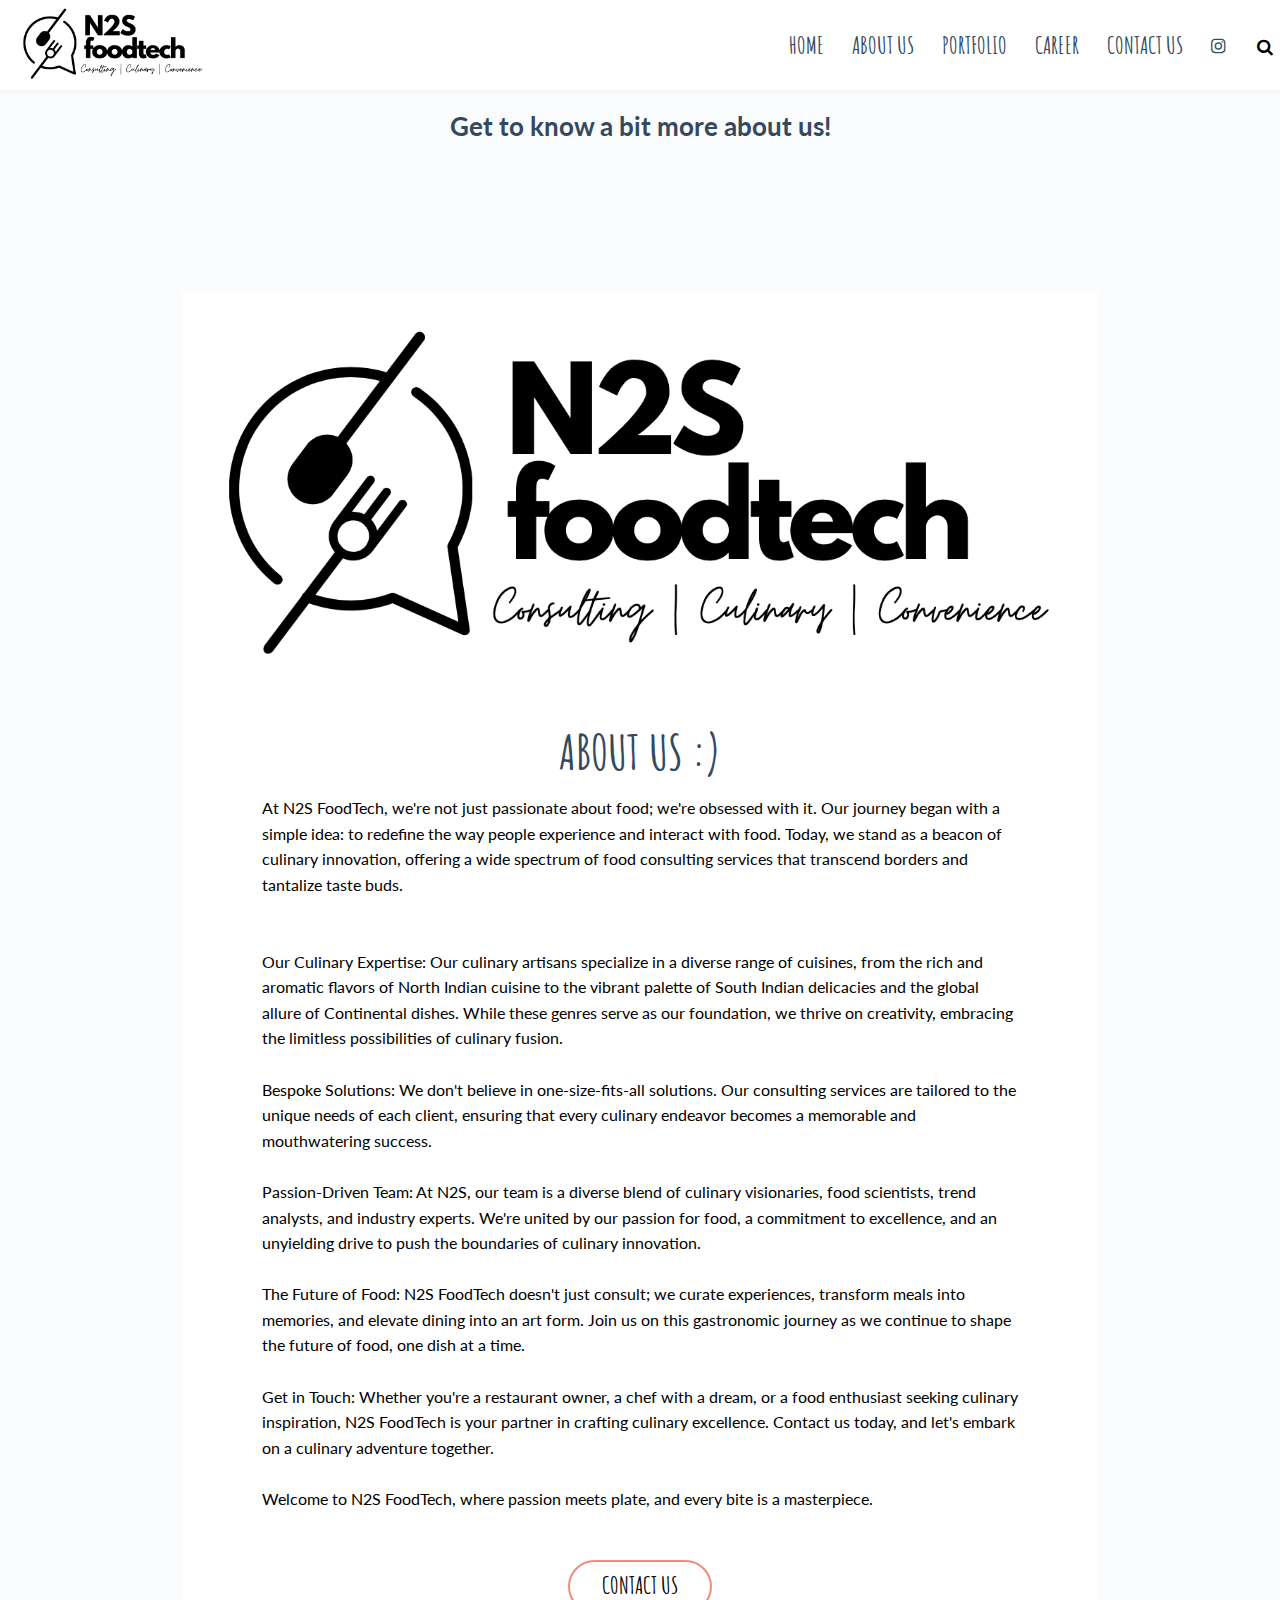
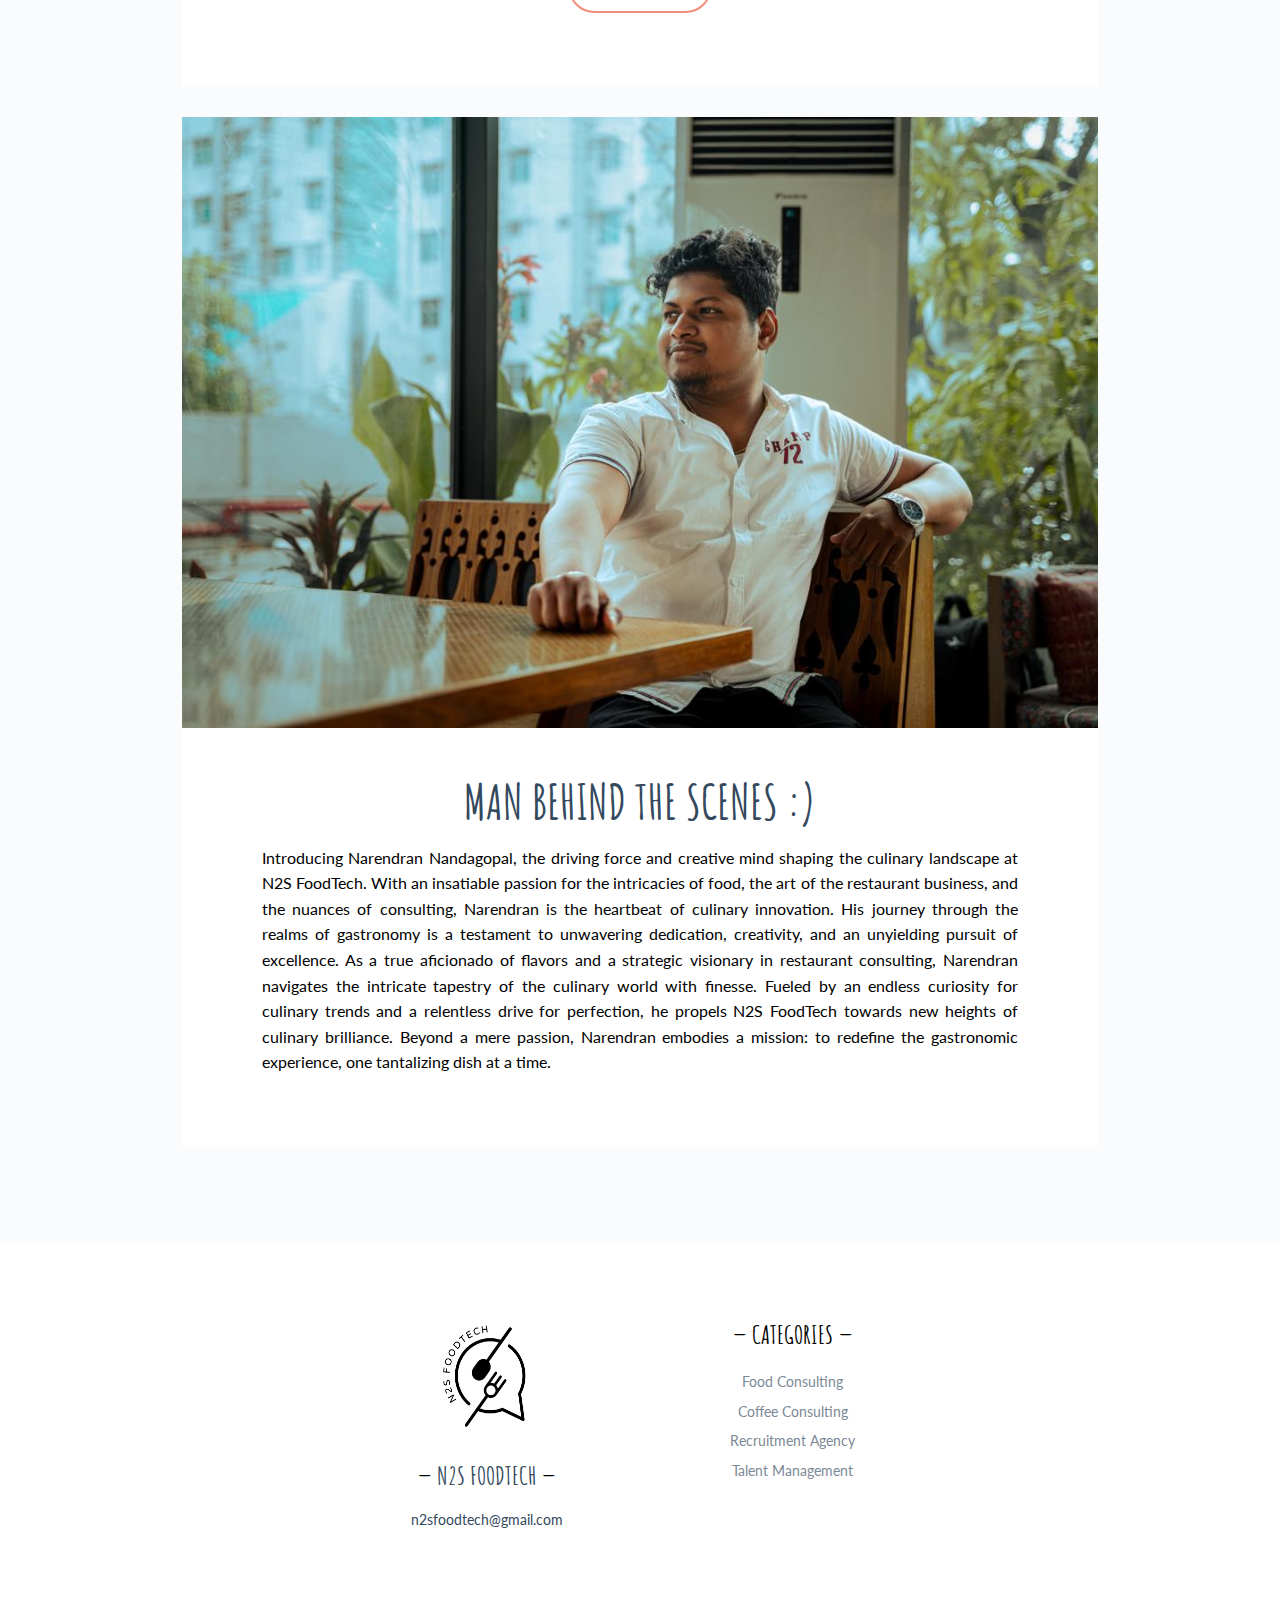
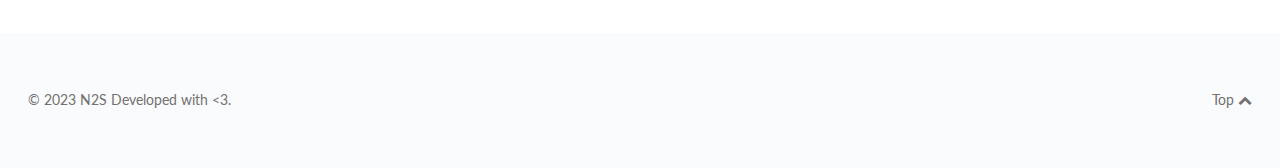
==== commit 263e0fe6: "additions" ====
--- a/about.html
+++ b/about.html
@@ -14,6 +14,8 @@
           type="text/css" media="all"/>
     <link rel="stylesheet" href="https://fonts.googleapis.com/css?family=Amatic+SC%3A400%2C700%7CLato%3A400%2C700%2C400italic%2C700italic&amp;ver=4.9.8"
           type="text/css" media="screen"/>
+          <meta name="viewport" content="width=device-width, initial-scale=1.0">
+
     <link rel="stylesheet" href="style.css" type="text/css" media="screen"/>
     <link rel="stylesheet" href="print.css" type="text/css" media="print"/>
     <!--[if (lt IE 9) & (!IEMobile)]>
@@ -138,6 +140,44 @@
                     </div>
                 </article>
 
+                
+                <article class="post format-gallery post_format-post-format-gallery">
+
+                    <a href="#"
+                       title="Coffee Consulting">
+                        <div class="part-gallery">
+                            <div class="flexslider">
+                                <ul class="slides">
+
+                                    <li><span class="post-image"><img src="images/n2s/naren.jpeg"
+                                                                      alt="logo"/></span></li>
+                                   
+                                </ul>
+                            </div>
+                        </div>
+
+                    </a>
+                    
+
+                    <div class="inner">
+
+                        <h2 class="entry-title">
+                            <a href="#"
+                               title="Food Consulting">
+                                Man behind the Scenes :) </a>
+                        </h2>
+                        
+                        <div class="post-content">
+                            
+                            <p style="text-align: justify;">
+                                Introducing Narendran Nandagopal, the driving force and creative mind shaping the culinary landscape at N2S FoodTech. With an insatiable passion for the intricacies of food, the art of the restaurant business, and the nuances of consulting, Narendran is the heartbeat of culinary innovation. His journey through the realms of gastronomy is a testament to unwavering dedication, creativity, and an unyielding pursuit of excellence. As a true aficionado of flavors and a strategic visionary in restaurant consulting, Narendran navigates the intricate tapestry of the culinary world with finesse. Fueled by an endless curiosity for culinary trends and a relentless drive for perfection, he propels N2S FoodTech towards new heights of culinary brilliance. Beyond a mere passion, Narendran embodies a mission: to redefine the gastronomic experience, one tantalizing dish at a time.                                
+                             </p>
+                        </div>
+
+
+                    
+                    </div>
+                </article>
 
 
             </div>
